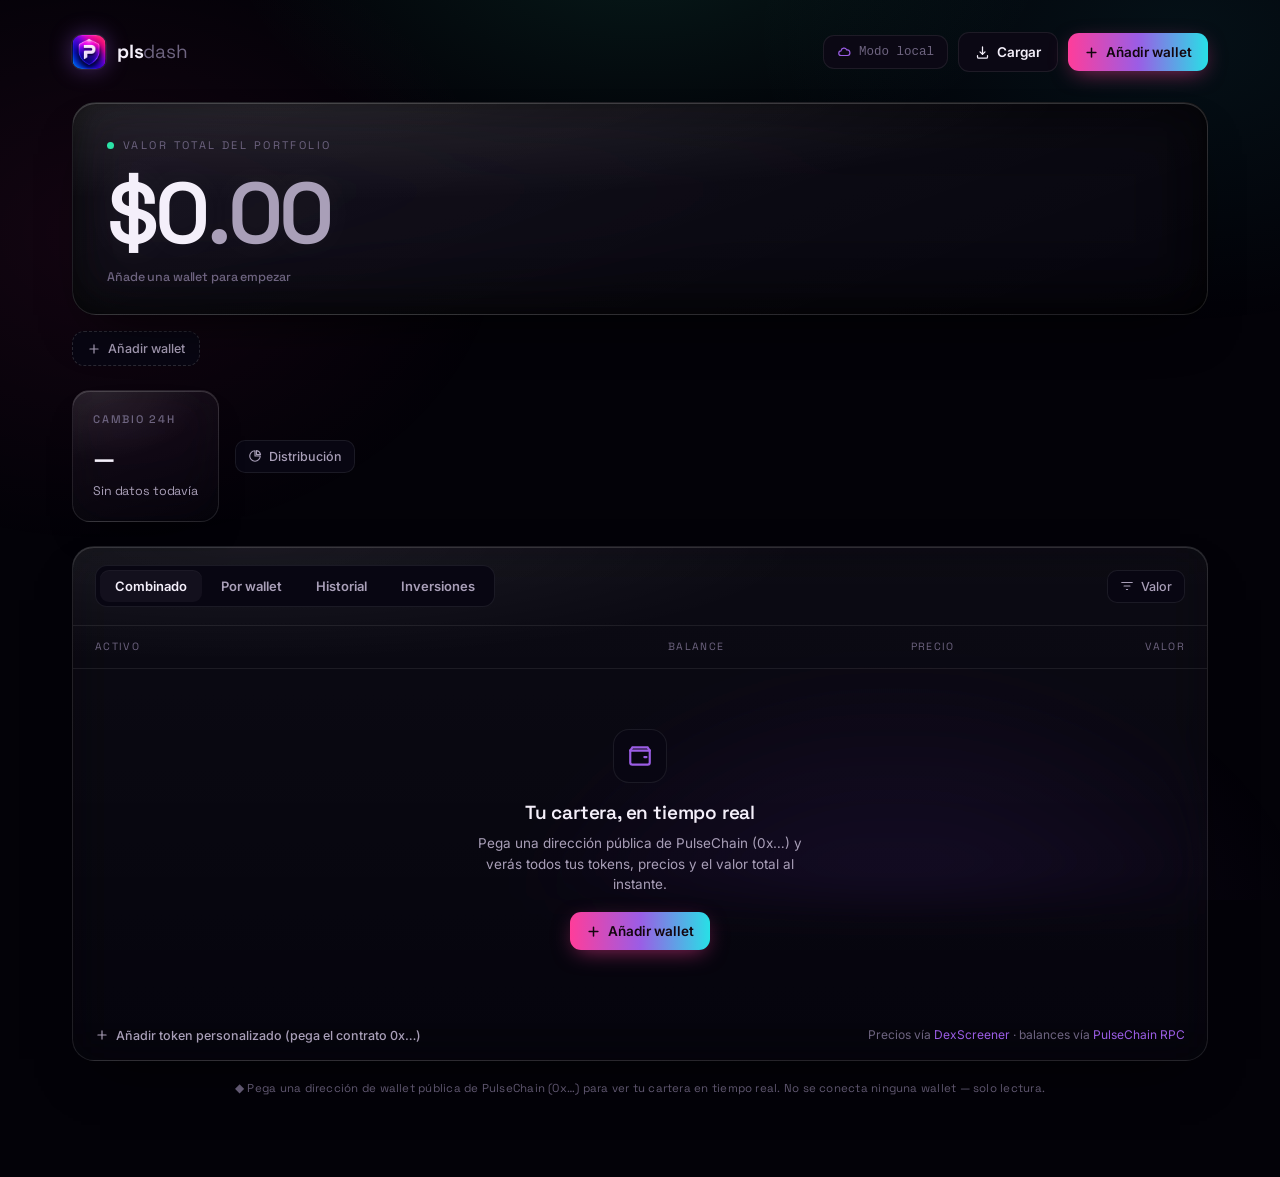
==== public/index.html @ 3064cb0d "Publicar solo public/ Lo que es web —la portada, el panel, 404.html, _headers, _routes.json, iconos," ====
<!DOCTYPE html>
<html lang="es">
<head>
<meta charset="UTF-8">
<meta name="viewport" content="width=device-width, initial-scale=1.0, viewport-fit=cover">
<meta name="apple-mobile-web-app-capable" content="yes">
<!-- `black-translucent` declara EXPLÍCITAMENTE que la barra de estado se pinta
     encima de la página. Sin este meta, con `apple-mobile-web-app-capable=yes`
     y `viewport-fit=cover`, lo que iOS reporta en `env(safe-area-inset-top)`
     depende de la versión: en unas da el recorte y en otras da 0, y con 0 el
     reloj y la batería se comen la marca. Declarándolo, el inset es siempre
     real y `.wrap` puede reservarlo. -->
<meta name="apple-mobile-web-app-status-bar-style" content="black-translucent">
<meta name="theme-color" content="#0C0710">
<meta name="description" content="PLSDASH — Portfolio tracker en tiempo real para PulseChain. Pega tus wallets y mira todos tus tokens, precios y valor total.">
<title>PLSDASH — PulseChain Portfolio</title>
<link rel="preconnect" href="https://fonts.googleapis.com">
<link rel="preconnect" href="https://fonts.gstatic.com" crossorigin>
<link href="https://fonts.googleapis.com/css2?family=Space+Grotesk:wght@400;500;600;700&family=Inter:wght@400;450;500;600&display=swap" rel="stylesheet">
<style>
  *{margin:0;padding:0;box-sizing:border-box}
  :root{
    --bg:#030208;
    --bg-2:#080612;
    --surface:#0B0814;
    --surface-2:#13101D;
    --line:rgba(255,255,255,.08);
    --line-2:rgba(255,255,255,.14);
    --text:#F4EFFA;
    --dim:#A99FB8;
    --faint:#6E6480;
    --pink:#FF3D9A;
    --violet:#9B5DE5;
    --cyan:#28E0E6;
    --mint:#2BE3A7;
    --red:#FF5C7A;
    --pulse:linear-gradient(90deg,#FF3D9A 0%,#9B5DE5 50%,#28E0E6 100%);
    --display:'Space Grotesk',sans-serif;
    --body:'Inter',sans-serif;
    /* Números financieros en Space Grotesk limpio. Lo técnico (direcciones
       0x… y el código de portfolio) mantiene una monospace real. */
    --mono:'Space Grotesk',sans-serif;
    --tech:'Courier New',monospace;
    --sat:env(safe-area-inset-top,0px);
    --sab:env(safe-area-inset-bottom,0px);
    --sal:env(safe-area-inset-left,0px);
    --sar:env(safe-area-inset-right,0px);
  }
  html{-webkit-text-size-adjust:100%}
  body{
    font-family:var(--body);
    background:var(--bg);
    color:var(--text);
    min-height:100vh;
    line-height:1.5;
    -webkit-font-smoothing:antialiased;
    overflow-x:hidden;
  }
  /* ambient glow */
  body::before{
    content:'';position:fixed;inset:0;z-index:0;pointer-events:none;
    background:
      radial-gradient(680px 380px at 50% -6%,rgba(43,227,167,.11),transparent 60%),
      radial-gradient(760px 520px at 92% 4%,rgba(40,224,230,.07),transparent 56%),
      radial-gradient(680px 520px at 8% 26%,rgba(255,61,154,.07),transparent 60%),
      radial-gradient(720px 560px at 70% 108%,rgba(155,93,229,.10),transparent 60%);
  }
  /* El relleno superior era EXACTAMENTE el recorte, sin un píxel de aire: la
     marca quedaba pegada al borde inferior de la barra de estado. Ahora el
     recorte se suma a un margen propio, así que en el navegador (recorte 0)
     se comporta igual que antes y en la app instalada respira. */
  .wrap{position:relative;z-index:1;max-width:1180px;margin:0 auto;padding:calc(10px + var(--sat)) calc(22px + var(--sar)) calc(80px + var(--sab)) calc(22px + var(--sal))}

  /* ⚠ SUELO PARA LA BARRA DE ESTADO, Y NO SE FÍA DE `env()`.
     Lo de arriba reserva `--sat`, y basta MIENTRAS `env(safe-area-inset-top)`
     devuelva algo. En la app instalada no siempre lo hace: depende de la versión
     de iOS, y el arreglo anterior —declarar `black-translucent`— no era un
     arreglo sino una apuesta a que la devolviera. Cuando devuelve 0, el relleno
     se queda en 10px y la marca sale a 37px del filo: justo debajo del reloj y
     la batería. Medido a 390.

     Con `max()` da igual lo que devuelva: instalada, el relleno nunca baja de
     44px, que es la barra de estado clásica; donde el inset sea mayor —isla
     dinámica, 59— manda el inset. En Safari no aplica, porque ahí la barra del
     navegador ya ocupa ese sitio y `display-mode` no es `standalone`. */
  @media (display-mode: standalone){
    .wrap{padding-top:calc(10px + max(var(--sat), 44px))}
  }

  /* ---------- NAV ---------- */
  nav{display:flex;align-items:center;justify-content:space-between;padding:22px 0 30px;gap:16px}
  .brand{display:flex;align-items:center;gap:11px;font-family:var(--display);font-weight:600;font-size:19px;letter-spacing:-.01em;cursor:pointer;user-select:none}
  /* El icono trae su propio fondo y su gradiente, así que la marca ya no
     pinta ninguno: solo la sostiene y conserva el halo violeta de antes. */
  .brand .mark{width:34px;height:34px;border-radius:10px;overflow:hidden;flex-shrink:0;
    box-shadow:0 0 22px rgba(155,93,229,.42),0 0 0 1px rgba(255,255,255,.07)}
  .brand .mark img{width:100%;height:100%;display:block}
  .brand b{font-weight:700}
  .brand span{color:var(--faint);font-weight:400}
  .nav-actions{display:flex;align-items:center;gap:10px}
  .code-badge{display:flex;align-items:center;gap:8px;background:var(--surface);border:1px solid var(--line);border-radius:11px;padding:9px 13px;color:var(--dim);font-family:var(--tech);font-size:12.5px;cursor:pointer;transition:.16s}
  .code-badge:hover{border-color:var(--line-2);color:var(--text)}
  .code-badge svg{width:14px;height:14px;flex-shrink:0;color:var(--violet)}
  .code-badge.local{color:var(--faint)}
  .btn{font-family:var(--body);font-weight:600;font-size:13.5px;border:none;border-radius:11px;padding:11px 16px;cursor:pointer;display:inline-flex;align-items:center;gap:7px;transition:.18s ease;white-space:nowrap}
  .btn svg{width:15px;height:15px}
  .btn-primary{background:var(--pulse);color:#13060F;box-shadow:0 6px 22px -6px rgba(255,61,154,.6)}
  .btn-primary:hover{transform:translateY(-1px);box-shadow:0 10px 26px -6px rgba(255,61,154,.7)}
  .btn-primary:active{transform:translateY(0)}
  .btn-ghost{background:var(--surface);color:var(--text);border:1px solid var(--line)}
  .btn-ghost:hover{border-color:var(--line-2);background:var(--surface-2)}
  .btn:focus-visible,.tool:focus-visible,.tab:focus-visible,.code-badge:focus-visible{outline:2px solid var(--cyan);outline-offset:2px}

  /* ---------- HERO ---------- */
  .hero{position:relative;border:1px solid rgba(255,255,255,.10);border-radius:24px;padding:34px 34px 0;overflow:hidden;margin-bottom:16px;
    background:radial-gradient(120% 80% at 18% 0%,rgba(255,255,255,.085),transparent 58%),linear-gradient(160deg,rgba(255,255,255,.05),rgba(255,255,255,.012));
    backdrop-filter:blur(24px) saturate(150%);-webkit-backdrop-filter:blur(24px) saturate(150%);
    box-shadow:inset 0 1px 0 rgba(255,255,255,.18),inset 0 -16px 36px rgba(0,0,0,.42),0 26px 54px -26px rgba(0,0,0,.85)}
  .eyebrow{font-family:var(--mono);font-size:11px;letter-spacing:.22em;text-transform:uppercase;color:var(--faint);display:flex;align-items:center;gap:9px}
  .eyebrow .live{width:7px;height:7px;border-radius:50%;background:var(--mint);box-shadow:0 0 0 0 rgba(43,227,167,.6);animation:beat 2.4s infinite}
  .eyebrow .live.stale{background:var(--faint);animation:none}
  @keyframes beat{0%{box-shadow:0 0 0 0 rgba(43,227,167,.55)}70%{box-shadow:0 0 0 7px rgba(43,227,167,0)}100%{box-shadow:0 0 0 0 rgba(43,227,167,0)}}
  .total{font-family:var(--display);font-weight:600;color:var(--text);letter-spacing:-.03em;line-height:1;margin:16px 0 12px;font-size:clamp(48px,9vw,86px);font-variant-numeric:tabular-nums;text-shadow:0 0 40px rgba(255,255,255,.07)}
  .total .cents{color:var(--dim)}
  .hero-meta{display:flex;flex-wrap:wrap;align-items:center;gap:8px 16px;font-size:13.5px;color:var(--dim);padding-bottom:28px;min-height:20px}
  .chip{display:inline-flex;align-items:center;gap:6px;font-family:var(--mono);font-size:12.5px;font-weight:500;font-variant-numeric:tabular-nums;letter-spacing:-.01em}
  .up{color:var(--mint)}.down{color:var(--red)}
  .chip.pill{background:rgba(43,227,167,.1);color:var(--mint);padding:5px 10px;border-radius:8px;border:1px solid rgba(43,227,167,.22)}
  .chip.pill.down{background:rgba(255,92,122,.1);color:var(--red);border-color:rgba(255,92,122,.22)}
  .dot-sep{width:3px;height:3px;border-radius:50%;background:var(--faint)}

  /* ---------- WALLET BAR ---------- */
  .wallet-bar{display:flex;flex-wrap:wrap;gap:10px;margin-bottom:24px;align-items:center}
  .wchip{display:inline-flex;align-items:center;gap:9px;background:var(--surface);border:1px solid var(--line);border-radius:12px;padding:8px 10px 8px 12px;font-size:13px;color:var(--text);transition:.16s}
  .wchip:hover{border-color:var(--line-2)}
  .wchip .wch-d{width:24px;height:24px;border-radius:7px;display:grid;place-items:center;font-family:var(--mono);font-size:10px;color:#0C0710;font-weight:700;flex-shrink:0}
  .wchip .wch-i b{font-weight:600;font-size:12.5px}
  .wchip .wch-i span{font-family:var(--tech);font-size:10.5px;color:var(--faint);display:block;line-height:1.2}
  .wchip .x{width:24px;height:24px;border-radius:7px;display:grid;place-items:center;background:none;border:none;cursor:pointer;color:var(--faint);transition:.15s}
  .wchip .x:hover{background:var(--bg-2);color:var(--red)}
  .wchip .x svg{width:13px;height:13px}
  .wchip .lbl-btn{background:none;border:none;cursor:pointer;color:var(--faint);padding:0;display:grid;place-items:center}
  .wchip .lbl-btn:hover{color:var(--violet)}
  .wchip .lbl-btn svg{width:12px;height:12px}

  /* El interruptor de «cuenta en los totales». Es un `role="switch"` de verdad
     y no una casilla disfrazada: se lee con teclado y con lector de pantalla, y
     el estado va en `aria-checked`, no solo en el color. */
  .wchip .w-sw{width:30px;height:18px;border-radius:9px;background:var(--violet);
    border:1px solid transparent;padding:0;position:relative;flex-shrink:0;transition:.16s}
  .wchip .w-sw .w-sw-p{position:absolute;top:2px;left:14px;width:12px;height:12px;
    border-radius:50%;background:#fff;transition:left .16s}
  .wchip .w-sw[aria-checked="false"]{background:var(--bg-2);border-color:var(--line-2)}
  .wchip .w-sw[aria-checked="false"] .w-sw-p{left:2px;background:var(--faint)}
  .wchip .w-sw:hover{filter:brightness(1.15)}
  /* Área de toque de 44px sin que el interruptor mida 44px: la chapita se haría
     el doble de alta y la barra de wallets ocuparía dos filas. */
  .wchip .w-sw::after{content:'';position:absolute;left:50%;top:50%;
    width:44px;height:44px;transform:translate(-50%,-50%)}
  /* Apagada: se ve, se distingue y se puede volver a encender. Atenuada, no
     escondida — una wallet invisible es una wallet que se olvida encendida. */
  .wchip.apagada{opacity:.55}
  .wchip.apagada:hover{opacity:.8}
  .wchip.apagada .wch-i span{color:var(--faint)}
  .add-wallet-chip{display:inline-flex;align-items:center;gap:7px;background:var(--bg-2);border:1px dashed var(--line-2);border-radius:12px;padding:9px 14px;font-family:var(--body);font-weight:500;font-size:12.5px;color:var(--dim);cursor:pointer;transition:.16s}
  .add-wallet-chip:hover{color:var(--text);border-color:var(--violet)}
  .add-wallet-chip svg{width:14px;height:14px}

  /* ---------- STAT STRIP ---------- */
  /* Al quedarse en una sola tarjeta, estirarla a todo el ancho dejaba un
     cajón enorme con un número pequeño en una esquina. Se ajusta al contenido
     y el botón se pone a su lado. En móvil vuelve a una columna y sí ocupa el
     ancho, que allí es lo natural. */
  .stats{display:grid;grid-template-columns:auto auto;justify-content:start;
    gap:16px;margin-bottom:24px;align-items:center}
  /* El botón se queda pequeño también cuando la rejilla pasa a una columna:
     sin esto se estiraría a lo ancho y dejaría de parecer un botón. */
  .dist-btn{justify-self:start;padding:11px 15px;font-size:13px}
  .dist-btn svg{width:16px;height:16px}
  .stat{position:relative;border:1px solid rgba(255,255,255,.10);border-radius:18px;padding:20px;
    background:radial-gradient(120% 90% at 18% 0%,rgba(255,255,255,.08),transparent 60%),linear-gradient(160deg,rgba(255,255,255,.05),rgba(255,255,255,.012));
    backdrop-filter:blur(22px) saturate(150%);-webkit-backdrop-filter:blur(22px) saturate(150%);
    box-shadow:inset 0 1px 0 rgba(255,255,255,.16),0 20px 44px -26px rgba(0,0,0,.8)}
  .stat h4{font-family:var(--mono);font-size:11px;letter-spacing:.16em;text-transform:uppercase;color:var(--faint);font-weight:500;margin-bottom:12px}
  .stat .v{font-family:var(--display);font-size:25px;font-weight:600;letter-spacing:-.02em;font-variant-numeric:tabular-nums}
  .stat .sub{font-size:12.5px;color:var(--dim);margin-top:5px;font-family:var(--mono);font-variant-numeric:tabular-nums;letter-spacing:-.01em}
  .tk{width:26px;height:26px;border-radius:50%;display:grid;place-items:center;font-family:var(--display);font-weight:700;font-size:11px;color:#0C0710;flex-shrink:0;overflow:hidden;position:relative}
  .tk img{position:absolute;inset:0;width:100%;height:100%;object-fit:cover;border-radius:50%}

  /* ---------- HOLDINGS ---------- */
  .panel{position:relative;border:1px solid rgba(255,255,255,.10);border-radius:22px;overflow:hidden;
    background:radial-gradient(90% 40% at 15% 0%,rgba(255,255,255,.06),transparent 55%),linear-gradient(180deg,rgba(255,255,255,.04),rgba(255,255,255,.012));
    backdrop-filter:blur(22px) saturate(150%);-webkit-backdrop-filter:blur(22px) saturate(150%);
    box-shadow:inset 0 1px 0 rgba(255,255,255,.14),0 26px 54px -28px rgba(0,0,0,.85)}
  .panel-head{display:flex;align-items:center;justify-content:space-between;padding:18px 22px;border-bottom:1px solid var(--line);gap:12px;flex-wrap:wrap}
  /* Con tres pestañas cabían de sobra; con la cuarta ya no caben a 390.
     Primero se probó a dejarlas ENVOLVER, y quedaba peor que el problema: tres
     arriba y «Inversiones» sola debajo, descolgada, se lee como una fila rota.
     En rejilla de dos columnas se lee como una decisión —y con una quinta
     pestaña saldría 3+2, que tampoco desentona—. Cada pestaña ocupa su celda
     entera, así que no quedan bordes irregulares. */
  .tabs{display:flex;gap:4px;background:var(--bg-2);padding:4px;
    border-radius:12px;border:1px solid var(--line);min-width:0;max-width:100%}
  @media (max-width:560px){
    .tabs{display:grid;grid-template-columns:1fr 1fr;width:100%}
    .tab{text-align:center}
  }
  .tab{font-family:var(--body);font-weight:600;font-size:13px;color:var(--dim);background:none;border:none;padding:8px 15px;border-radius:9px;cursor:pointer;transition:.16s;white-space:nowrap}
  .tab.on{background:var(--surface-2);color:var(--text);box-shadow:0 1px 0 rgba(255,255,255,.04) inset}
  .head-tools{display:flex;align-items:center;gap:8px}
  .tool{display:inline-flex;align-items:center;gap:7px;font-family:var(--body);font-weight:500;font-size:12.5px;color:var(--dim);background:var(--bg-2);border:1px solid var(--line);padding:8px 12px;border-radius:10px;cursor:pointer;transition:.16s;white-space:nowrap;flex-shrink:0}
  .tool:hover{color:var(--text);border-color:var(--line-2)}
  .tool svg{width:14px;height:14px}
  .tool.active{color:var(--text);border-color:var(--violet)}

  .thead{display:grid;grid-template-columns:2.4fr 1.3fr 1.3fr 1.3fr;gap:14px;padding:13px 22px;font-family:var(--mono);font-size:10.5px;letter-spacing:.13em;text-transform:uppercase;color:var(--faint);border-bottom:1px solid var(--line)}
  .thead .r{text-align:right}
  .row{display:grid;grid-template-columns:2.4fr 1.3fr 1.3fr 1.3fr;gap:14px;padding:15px 22px;align-items:center;border-bottom:1px solid var(--line);transition:.15s}
  .row:last-child{border-bottom:none}
  .row:hover{background:rgba(255,255,255,.045)}
  .asset{display:flex;align-items:center;gap:13px;min-width:0}
  .logo{width:40px;height:40px;border-radius:50%;display:grid;place-items:center;font-family:var(--display);font-weight:700;font-size:14px;color:#0C0710;flex-shrink:0;position:relative;box-shadow:0 0 0 1px rgba(255,255,255,.06);overflow:hidden}
  .logo img{position:absolute;inset:0;width:100%;height:100%;border-radius:50%;object-fit:cover;z-index:2;background:#17101F}
  .logo .ini{position:relative;z-index:1}
  .asset .nm{min-width:0}
  .asset .nm b{font-weight:600;font-size:14.5px;display:block;letter-spacing:-.01em;white-space:nowrap;overflow:hidden;text-overflow:ellipsis}
  .asset .nm span{font-family:var(--mono);font-size:11.5px;color:var(--faint)}
  .custom-tag{font-family:var(--mono);font-size:9px;letter-spacing:.08em;text-transform:uppercase;color:var(--violet);border:1px solid rgba(155,93,229,.4);padding:2px 5px;border-radius:5px;margin-left:7px;vertical-align:middle}
  .num{font-family:var(--mono);font-size:13.5px;text-align:right;font-variant-numeric:tabular-nums;letter-spacing:-.01em}
  .num .q{color:var(--dim);font-size:11px;display:block;margin-top:2px}
  .val{font-family:var(--mono);font-size:14px;font-weight:600;text-align:right;font-variant-numeric:tabular-nums;letter-spacing:-.01em}
  .val .d{font-size:11px;font-weight:500;margin-top:2px;display:block}
  /* Nota del filtro de polvo, bajo la lista. Discreta a propósito: informa
     de lo que no se está viendo sin competir con las filas. */
  /* ---------- POLVO ----------
     Escondido por omisión. El botón vive al final de la lista, no en la barra
     de herramientas: desplegar el polvo es algo que se hace después de mirar
     la cartera, no antes. */
  .dust-foot{border-top:1px solid var(--line)}
  .dust-btn{display:flex;align-items:center;justify-content:center;gap:10px;width:100%;
    padding:14px 22px;background:none;border:0;cursor:pointer;
    font-family:var(--mono);font-size:11.5px;letter-spacing:.13em;
    color:var(--faint);transition:color .16s,background .16s}
  .dust-btn:hover{color:var(--text);background:var(--bg-2)}
  .dust-btn .db-lbl{color:var(--violet);font-weight:600}
  .dust-btn:hover .db-lbl{color:var(--text)}
  .dust-btn .db-sub{letter-spacing:.02em;text-transform:none}
  .dust-sep{padding:11px 22px 4px;font-family:var(--mono);font-size:10.5px;
    letter-spacing:.13em;text-transform:uppercase;color:var(--faint)}
  /* Las filas del polvo van un punto más apagadas que las de verdad: están
     ahí porque las has pedido, no porque importen. */
  .dust-lista .row{opacity:.72}
  .dust-lista .row:hover{opacity:1}

  /* wallet group header (by-wallet view) */
  .wgroup{padding:16px 22px 6px;border-bottom:1px solid var(--line);display:flex;align-items:center;justify-content:space-between;background:var(--bg-2)}
  .wgroup .wl{display:flex;align-items:center;gap:11px}
  .wgroup .wd{width:32px;height:32px;border-radius:9px;background:var(--surface-2);border:1px solid var(--line);display:grid;place-items:center;font-family:var(--mono);font-size:11px;color:var(--violet)}
  .wgroup .wn b{font-size:13.5px;display:block}
  .wgroup .wn span{font-family:var(--tech);font-size:11px;color:var(--faint)}
  .wgroup .wv{font-family:var(--mono);font-size:14px;font-weight:600;text-align:right;font-variant-numeric:tabular-nums;letter-spacing:-.01em}
  .wgroup .wv span{display:block;font-size:11px;font-weight:400;color:var(--faint)}

  .foot{padding:16px 22px;display:flex;align-items:center;justify-content:space-between;font-size:12px;color:var(--faint);flex-wrap:wrap;gap:8px}
  .foot a{color:var(--violet);text-decoration:none}
  .foot a:hover{text-decoration:underline}
  .add-tok{display:inline-flex;align-items:center;gap:7px;font-family:var(--body);font-weight:500;font-size:12.5px;color:var(--dim);cursor:pointer;background:none;border:none}
  .add-tok:hover{color:var(--text)}
  .add-tok svg{width:14px;height:14px}

  /* state blocks */
  .state-block{padding:60px 22px;text-align:center;color:var(--dim)}
  .state-block .ico{width:54px;height:54px;border-radius:16px;background:var(--bg-2);border:1px solid var(--line);display:grid;place-items:center;margin:0 auto 16px;color:var(--violet)}
  .state-block .ico svg{width:26px;height:26px}
  .state-block h3{font-family:var(--display);font-size:19px;font-weight:600;color:var(--text);margin-bottom:6px;letter-spacing:-.01em}
  .state-block p{font-size:13.5px;max-width:340px;margin:0 auto 18px}
  .state-block.error .ico{color:var(--red)}
  .spinner{width:34px;height:34px;border-radius:50%;border:3px solid var(--line-2);border-top-color:var(--violet);margin:0 auto 16px;animation:spin .8s linear infinite}
  @keyframes spin{to{transform:rotate(360deg)}}
  /* skeleton rows */
  .sk-row{display:grid;grid-template-columns:2.4fr 1.3fr 1.3fr 1.3fr;gap:14px;padding:15px 22px;align-items:center;border-bottom:1px solid var(--line)}
  .sk{background:linear-gradient(90deg,var(--surface-2) 25%,var(--bg-2) 37%,var(--surface-2) 63%);background-size:400% 100%;animation:shimmer 1.4s infinite;border-radius:6px;height:14px}
  .sk.circle{width:40px;height:40px;border-radius:50%}
  .sk-asset{display:flex;align-items:center;gap:13px}
  @keyframes shimmer{0%{background-position:100% 0}100%{background-position:-100% 0}}

  .note{margin-top:18px;font-size:11.5px;color:var(--faint);text-align:center;font-family:var(--mono);letter-spacing:.02em;line-height:1.6}

  /* Sin regla `display` positiva aquí: la llevaba y pisaba al `display:grid`
     de .thead (misma especificidad, declarada después), y la cabecera de
     columnas salía apilada en escritorio. Ocultar basta, que para eso está. */
  body[data-view="wallet"] .hide-on-wallet{display:none}
  /* En la vista Historial ocultamos la cabecera de tabla, las herramientas
     de tokens y el pie de "añadir token": no aplican al calendario. */
  body[data-view="history"] .thead,
  body[data-view="history"] .head-tools,
  body[data-view="history"] .foot,
  body[data-view="invest"] .thead,
  body[data-view="invest"] .head-tools,
  body[data-view="invest"] .foot{display:none}

  /* ---------- HISTORIAL / CALENDARIO ---------- */
  .hist-bar{display:flex;align-items:center;justify-content:space-between;gap:12px;padding:16px 22px;border-bottom:1px solid var(--line);flex-wrap:wrap}
  .month-nav{display:flex;align-items:center;gap:10px}
  .mn-btn{width:34px;height:34px;border-radius:9px;background:var(--bg-2);border:1px solid var(--line);color:var(--text);font-size:18px;cursor:pointer;display:grid;place-items:center;transition:.15s;line-height:1}
  .mn-btn:hover{border-color:var(--line-2);background:var(--surface-2)}
  .mn-lbl{font-family:var(--display);font-weight:600;font-size:15px;min-width:140px;text-align:center;text-transform:capitalize}
  .hist-filters{display:flex;gap:8px;flex-wrap:wrap}
  .hist-wallet{width:auto;min-width:160px;padding:9px 12px;font-family:var(--body);font-size:13px;cursor:pointer;letter-spacing:0}
  .hist-min{width:auto;min-width:120px;padding:9px 12px;font-family:var(--body);font-size:13px;cursor:pointer;letter-spacing:0;color:var(--text)}
  .cal-grid{display:grid;grid-template-columns:repeat(7,1fr);gap:6px;padding:18px 22px}
  .cal-wd{text-align:center;font-family:var(--mono);font-size:10px;letter-spacing:.1em;color:var(--faint);padding-bottom:2px}
  .cal-pad{min-height:98px}
  .cal-cell{position:relative;min-height:98px;border-radius:10px;border:1px solid var(--line);background:var(--surface-2);overflow:hidden;display:flex;flex-direction:column;gap:4px;padding:6px 7px;text-align:left;font-family:inherit}
  .cal-cell.active{cursor:pointer;border-color:var(--line-2)}
  .cal-cell.active:hover{border-color:var(--violet)}
  .cal-cell.sel{border-color:var(--cyan);box-shadow:0 0 0 1px var(--cyan)}
  .cal-fill{position:absolute;inset:0;background:var(--pulse);z-index:0}
  .cal-d{position:relative;z-index:1;font-family:var(--mono);font-size:11px;font-weight:600;color:var(--text);font-variant-numeric:tabular-nums;opacity:.92}
  .cal-toks{position:relative;z-index:1;display:flex;flex-direction:column;gap:3px;flex:1;min-height:0}
  .cal-tok{display:flex;align-items:center;gap:5px;background:rgba(10,6,14,.46);border-radius:6px;padding:2px 5px}
  .ctk-logo{width:15px;height:15px;border-radius:50%;flex-shrink:0;display:grid;place-items:center;font-family:var(--display);font-weight:700;font-size:8px;color:#0C0710;overflow:hidden;position:relative}
  .ctk-logo img{position:absolute;inset:0;width:100%;height:100%;object-fit:cover}
  .ctk-amt{font-family:var(--mono);font-size:10px;font-weight:600;color:var(--text);letter-spacing:-.02em;white-space:nowrap;overflow:hidden;text-overflow:ellipsis}
  .ctk-usd{margin-left:auto;font-family:var(--mono);font-size:9.5px;font-weight:600;color:var(--mint);letter-spacing:-.02em;white-space:nowrap}
  .cal-more{position:relative;z-index:1;font-family:var(--mono);font-size:9px;color:var(--dim);padding-left:2px}
  .cal-tot{position:relative;z-index:1;font-family:var(--mono);font-size:10.5px;font-weight:700;color:var(--text);letter-spacing:-.02em;text-shadow:0 1px 2px rgba(0,0,0,.55)}
  /* resumen del mes */
  .hist-summary{padding:6px 22px 18px;border-top:1px solid var(--line)}
  .hs-head{display:flex;align-items:baseline;justify-content:space-between;gap:10px;padding:14px 0 10px;flex-wrap:wrap}
  .hs-head b{font-family:var(--display);font-size:15px;font-weight:600}
  .hs-head span{font-family:var(--mono);font-size:12px;color:var(--dim);font-variant-numeric:tabular-nums}
  .hs-row{display:flex;align-items:center;gap:12px;padding:9px 0;border-bottom:1px solid var(--line)}
  .hs-row:last-child{border-bottom:none}
  .hs-i{flex:1;min-width:0}
  .hs-i b{display:block;font-size:13px;font-weight:600;font-family:var(--mono);letter-spacing:-.01em;font-variant-numeric:tabular-nums}
  .hs-i span{display:block;font-family:var(--body);font-size:11px;color:var(--faint);white-space:nowrap;overflow:hidden;text-overflow:ellipsis}
  .hs-v{font-family:var(--mono);font-size:13px;font-weight:600;color:var(--mint);letter-spacing:-.01em;font-variant-numeric:tabular-nums}
  .hist-detail{padding:6px 22px 18px;border-top:1px solid var(--line)}
  .hd-head{display:flex;align-items:baseline;justify-content:space-between;gap:10px;padding:14px 0 10px;flex-wrap:wrap}
  .hd-head b{font-family:var(--display);font-size:15px;font-weight:600;text-transform:capitalize}
  .hd-head span{font-family:var(--mono);font-size:12px;color:var(--dim);font-variant-numeric:tabular-nums}
  .htx{display:flex;align-items:center;gap:12px;padding:10px 0;border-bottom:1px solid var(--line)}
  .htx:last-child{border-bottom:none}
  .htx .logo{box-shadow:0 0 0 1px rgba(255,255,255,.06)}
  .htx-i{flex:1;min-width:0}
  .htx-i b{display:block;font-size:13.5px;font-weight:600;font-family:var(--mono);letter-spacing:-.01em;font-variant-numeric:tabular-nums}
  .htx-i span{font-family:var(--body);font-size:11.5px;color:var(--faint);white-space:nowrap;overflow:hidden;text-overflow:ellipsis;display:block}
  .htx-v{font-family:var(--mono);font-size:13.5px;font-weight:600;color:var(--mint);letter-spacing:-.01em;font-variant-numeric:tabular-nums}
  .hist-note{padding:14px 22px;text-align:center;font-size:11px;color:var(--faint);font-family:var(--mono);border-top:1px solid var(--line)}

  /* ---------- INVERSIONES ----------
     La jerarquía la manda la distinción entre invertir y mover: lo que ENTRA
     de fuera va en el degradado de la marca y con cifra grande; lo que solo se
     mueve va en gris y en una línea. Si las dos cosas se pintaran igual, la
     pestaña no diría nada que no dijera ya Historial. */
  .iv-sembrando{display:flex;align-items:center;gap:10px;padding:12px 22px;
    border-bottom:1px solid var(--line);font-size:12px;color:var(--dim)}
  .iv-fallo{padding:12px 22px;border-bottom:1px solid var(--line);
    background:rgba(255,92,122,.07);font-size:12.5px;color:var(--dim);line-height:1.5}
  .iv-fallo b{color:var(--red);font-weight:600}
  .iv-fallo ul{list-style:none;margin:7px 0 0;padding:0;display:grid;gap:4px}
  .iv-fallo code{font-family:var(--mono);font-size:11.5px;color:var(--text)}
  .iv-parte-w{margin-top:10px}
  .iv-parte-w code{font-family:var(--mono);font-size:11.5px;color:var(--dim)}
  .iv-parte-w ul{list-style:none;margin:5px 0 0;padding:0;display:grid;gap:3px}
  .iv-parte-w li{display:flex;justify-content:space-between;gap:12px;
    font-family:var(--mono);font-size:11.5px;color:var(--faint)}
  .iv-sembrando .spinner{width:15px;height:15px;flex-shrink:0}
  .iv-tit{font-family:var(--display);font-size:12px;font-weight:600;letter-spacing:.1em;
    text-transform:uppercase;color:var(--faint);margin:0 0 10px}
  .iv-nota{font-size:11.5px;line-height:1.5;color:var(--faint);margin:10px 0 0}

  .iv-semanas{padding:18px 22px;border-bottom:1px solid var(--line)}
  .iv-semanas ul{list-style:none;margin:0;padding:0;display:grid;
    grid-template-columns:repeat(auto-fill,minmax(150px,1fr));gap:8px}
  .iv-semanas li{display:flex;align-items:baseline;justify-content:space-between;gap:10px;
    padding:9px 12px;border-radius:10px;background:var(--surface-2);border:1px solid var(--line)}
  .iv-sem-f{font-size:11.5px;color:var(--faint)}
  .iv-sem-u{font-family:var(--mono);font-size:15px;font-weight:600;color:var(--mint);
    font-variant-numeric:tabular-nums}

  .iv-dias{padding:18px 22px;display:grid;gap:12px}
  .iv-dia{padding:14px 16px;border-radius:14px;background:var(--surface);
    border:1px solid var(--line)}
  .iv-fecha{margin:0 0 10px;font-family:var(--display);font-size:12px;font-weight:600;
    letter-spacing:.08em;text-transform:uppercase;color:var(--faint)}

  /* El nodo de entrada: lo único de esta vista que lleva el degradado de la
     marca, porque es lo único que es dinero nuevo. */
  .iv-nodo{display:flex;flex-wrap:wrap;gap:10px}
  .iv-ent{display:flex;align-items:center;gap:9px;padding:9px 13px;border-radius:12px;
    background:rgba(155,93,229,.10);border:1px solid rgba(155,93,229,.34)}
  .iv-ent b{font-family:var(--mono);font-size:14.5px;font-weight:600;color:var(--text);
    font-variant-numeric:tabular-nums}
  .iv-ent-usd{font-family:var(--mono);font-size:14.5px;font-weight:700;color:var(--mint);
    font-variant-numeric:tabular-nums}
  .iv-ent-nota{font-size:11px;color:var(--faint)}
  .iv-quieto{margin:9px 0 0;font-size:12px;color:var(--faint)}

  .iv-flechas{list-style:none;margin:11px 0 0;padding:0 0 0 13px;display:grid;gap:7px;
    border-left:1px solid var(--line-2)}
  .iv-fl{display:flex;align-items:center;gap:9px;min-width:0}
  .iv-pct{font-family:var(--mono);font-size:13px;font-weight:700;color:var(--violet);
    min-width:44px;font-variant-numeric:tabular-nums}
  /* La flecha se dibuja con CSS y no con un carácter: un «→» de la fuente
     cambia de grosor y de altura con cada familia, y aquí hay tres. */
  .iv-flecha{flex:none;width:22px;height:1px;background:var(--line-2);position:relative}
  .iv-flecha::after{content:'';position:absolute;right:0;top:-2.5px;
    border-left:5px solid var(--line-2);border-top:3px solid transparent;
    border-bottom:3px solid transparent}
  .iv-dest{font-family:var(--mono);font-size:13.5px;color:var(--text);
    font-variant-numeric:tabular-nums;white-space:nowrap;overflow:hidden;text-overflow:ellipsis}

  .iv-movs{list-style:none;margin:11px 0 0;padding:0;display:grid;gap:7px}
  .iv-mov{display:flex;align-items:center;gap:8px;flex-wrap:wrap;
    font-family:var(--mono);font-size:13px;color:var(--dim);font-variant-numeric:tabular-nums}

  .iv-logo{border-radius:50%;display:inline-grid;place-items:center;flex:none;
    font-family:var(--body);font-weight:700;color:#fff;overflow:hidden;position:relative;
    box-shadow:0 0 0 1px rgba(255,255,255,.06)}
  .iv-logo img{position:absolute;inset:0;width:100%;height:100%;object-fit:cover}

  .iv-desc{margin:0;padding:14px 22px 20px;border-top:1px solid var(--line)}
  .iv-desc>summary{cursor:pointer;font-size:12.5px;color:var(--dim);padding:6px 0;
    min-height:34px;display:flex;align-items:center}
  .iv-desc>summary:hover{color:var(--text)}
  .iv-desc-lista{list-style:none;margin:10px 0 0;padding:0;display:grid;gap:8px}
  .iv-desc-lista li{display:flex;flex-wrap:wrap;align-items:center;gap:8px 12px;
    padding:9px 12px;border-radius:10px;background:var(--surface-2);border:1px solid var(--line)}
  .iv-desc-m{font-size:12px;color:var(--faint);flex:1 1 200px;min-width:0}
  .iv-desc-c{display:flex;flex-wrap:wrap;gap:6px}
  .iv-chip{display:inline-flex;align-items:center;gap:5px;padding:3px 8px;border-radius:8px;
    background:var(--bg-2);border:1px solid var(--line);font-family:var(--mono);
    font-size:11.5px;color:var(--dim)}
  .iv-chip.sale{color:var(--faint)}
  /* El grupo de envíos repetidos va delante y algo más marcado: es lo único de
     esta lista que dice qué es, y no solo qué no es. */
  .iv-desc-lista li.iv-grupo{background:var(--bg-2);border-color:var(--line-2)}
  .iv-grupo .iv-desc-m{color:var(--dim)}
  .iv-grupo-sub{display:block;margin-top:3px;font-size:11px;color:var(--faint);line-height:1.45}
  .iv-grupo-sub code{font-family:var(--mono);font-size:10.5px}

  @media (max-width:640px){
    .iv-semanas,.iv-dias,.iv-desc{padding-left:16px;padding-right:16px}
    .iv-semanas ul{grid-template-columns:repeat(auto-fill,minmax(126px,1fr))}
    .iv-ent{flex:1 1 100%}
  }

  /* ---------- TIMEFRAME + GRÁFICO ---------- */
  .chartbtn{margin-left:auto;width:30px;height:30px;border-radius:8px;display:grid;place-items:center;background:none;border:1px solid transparent;color:var(--faint);cursor:pointer;flex-shrink:0;transition:.15s}
  .chartbtn:hover{background:var(--bg-2);border-color:var(--line);color:var(--cyan)}
  .chartbtn:focus-visible{outline:2px solid var(--cyan);outline-offset:1px}
  .chartbtn svg{width:16px;height:16px}
  .modal.modal-wide{max-width:960px}

  /* ---------- DISTRIBUCIÓN (radial) ----------
     Es plano a propósito. Un quesito en perspectiva deforma la relación entre
     ángulo y área —las porciones de delante se ven mayores que las de detrás
     con el mismo valor—, y aquí lo único que se pide al dibujo es comparar
     proporciones. El volumen se sugiere con luz (bisel y sombra), que no toca
     la geometría, en vez de con una proyección que sí la toca. */
  .modal.dist-modal{max-width:880px;max-height:calc(100dvh - 40px);overflow-y:auto}
  .dist-cuerpo{display:grid;grid-template-columns:minmax(0,380px) minmax(0,1fr);gap:26px;align-items:center}
  .dist-graf{position:relative;width:100%;max-width:380px;margin:0 auto;aspect-ratio:1}
  .dist-graf svg{width:100%;height:100%;display:block;overflow:visible}
  .dist-sector{cursor:pointer;transition:transform .22s cubic-bezier(.2,.8,.2,1),filter .22s;
    transform-origin:50% 50%;filter:drop-shadow(0 6px 14px rgba(0,0,0,.55))}
  /* El anillo de foco por omisión es un RECTÁNGULO alrededor del cuadro que
     envuelve al sector, y sobre una porción de corona sale un marco blanco
     enorme que no tiene nada que ver con la forma. Se quita y se sustituye por
     un contorno que sí sigue la porción, solo para quien navega con teclado. */
  .dist-sector:focus{outline:none}
  .dist-sector:focus-visible{stroke:#F4EFFA;stroke-width:2.5}
  .dist-sector.sel{filter:drop-shadow(0 0 16px currentColor) brightness(1.16)}
  .dist-graf.hay-sel .dist-sector:not(.sel){opacity:.4}
  /* Entrada escalonada por tamaño: las porciones aparecen de mayor a menor, que
     es el mismo orden en el que se leen. El retardo lo pone el JS por índice. */
  @keyframes dist-in{from{opacity:0;transform:scale(.86)}to{opacity:1;transform:none}}
  .dist-graf.animar .dist-sector{animation:dist-in .42s cubic-bezier(.2,.8,.2,1) backwards}
  .dist-logo{pointer-events:none}
  /* El texto del centro tiene que caber DENTRO del agujero, que en el viewBox
     mide 84 de radio sobre 160: el cuadrado inscrito es un 37% del ancho. El
     relleno lo reserva y el tamaño de letra lo ajusta el JS según lo largo que
     sea el número — «$10,508.82» no cabe con el mismo cuerpo que «54.1%». */
  .dist-centro{position:absolute;inset:0;display:grid;place-items:center;text-align:center;pointer-events:none;padding:31.5%}
  .dist-centro .dz-sym{font-family:var(--display);font-size:17px;font-weight:600;letter-spacing:-.01em}
  .dist-centro .dz-pct{font-family:var(--display);font-weight:600;letter-spacing:-.03em;font-variant-numeric:tabular-nums;line-height:1.08;white-space:nowrap}
  .dist-centro .dz-val{font-family:var(--mono);font-size:12.5px;color:var(--dim);font-variant-numeric:tabular-nums}
  .dist-centro .dz-pista{font-family:var(--mono);font-size:10.5px;color:var(--faint);letter-spacing:.09em;text-transform:uppercase;line-height:1.35}
  /* Sin scroll propio: con dos zonas desplazables —la leyenda y el modal— se
     acaba arrastrando la que no es. Desborda el modal, que ya se desplaza. */
  .dist-leyenda{display:flex;flex-direction:column;gap:2px;margin:0;padding:0;list-style:none}
  .dl-fila{display:grid;grid-template-columns:auto minmax(0,1fr) auto;align-items:center;gap:12px;
    width:100%;text-align:left;background:none;border:0;border-radius:11px;padding:8px 11px;cursor:pointer;
    color:var(--text);font-family:var(--body);transition:background .15s}
  .dl-fila:hover{background:var(--surface-2)}
  .dl-fila.sel{background:var(--surface-2);box-shadow:inset 0 0 0 1px var(--line-2)}
  /* El color de la porción va como aro del propio logo, no como un cuadradito
     aparte: con las dos cosas había dos manchas de color por fila diciendo lo
     mismo. Así el aro ATA el logo a su trozo del anillo. */
  .dl-fila .tk{width:30px;height:30px;font-size:12px}
  .dl-sym{font-weight:600;font-size:14px}
  .dl-nom{font-size:12.5px;color:var(--faint);overflow:hidden;text-overflow:ellipsis;white-space:nowrap}
  .dl-num{text-align:right;font-family:var(--mono);font-variant-numeric:tabular-nums;letter-spacing:-.01em}
  .dl-num b{display:block;font-size:14px;font-weight:600}
  .dl-num span{font-size:12px;color:var(--dim)}
  @media(max-width:700px){
    .dist-cuerpo{grid-template-columns:1fr;gap:18px}
    .dist-graf{max-width:min(320px,76vw)}
  }
  @media(prefers-reduced-motion:reduce){
    .dist-graf.animar .dist-sector{animation:none}
    .dist-sector{transition:none}
  }
  .chart-wrap{margin-top:8px;border-radius:14px;overflow:hidden;background:var(--bg-2);border:1px solid var(--line)}
  .chart-wrap iframe{display:block;width:100%;height:min(68vh,560px);border:0}
  .chart-empty{padding:50px 20px;text-align:center;color:var(--faint);font-size:13px}
  .chart-foot{margin-top:14px;display:flex;justify-content:flex-end}
  .chart-foot a{color:var(--violet);text-decoration:none;font-size:12.5px;font-weight:600}
  .chart-foot a:hover{text-decoration:underline}

  /* toast */
  /* En reposo se oculta de verdad, no se empuja fuera de la ventana. El
     translateY(140%) de antes movía 140% de SU altura (36px) cuando había que
     salvar `bottom` + altura + área segura: asomaban 14px del borde superior
     por debajo de todo, en escritorio y en móvil.
     La transición de `visibility` va con retardo al ocultar, para que el
     deslizamiento de salida se vea entero antes de desaparecer. */
  .toast{position:fixed;left:50%;bottom:calc(24px + var(--sab));transform:translateX(-50%) translateY(140%);background:var(--surface-2);border:1px solid var(--line-2);color:var(--text);padding:12px 18px;border-radius:12px;font-size:13.5px;z-index:200;box-shadow:0 12px 40px -8px rgba(0,0,0,.6);max-width:90vw;
    visibility:hidden;opacity:0;pointer-events:none;
    transition:transform .3s cubic-bezier(.2,.8,.2,1),opacity .3s,visibility 0s linear .3s}
  .toast.show{transform:translateX(-50%) translateY(0);visibility:visible;opacity:1;
    transition:transform .3s cubic-bezier(.2,.8,.2,1),opacity .3s,visibility 0s}
  .toast.err{border-color:rgba(255,92,122,.4)}

  /* modal */
  .modal-bg{position:fixed;inset:0;background:rgba(8,4,11,.7);backdrop-filter:blur(6px);-webkit-backdrop-filter:blur(6px);z-index:100;display:none;align-items:center;justify-content:center;padding:20px}
  .modal-bg.show{display:flex}
  .modal{background:var(--surface);border:1px solid var(--line-2);border-radius:22px;width:100%;max-width:440px;padding:26px;position:relative;animation:rise .25s cubic-bezier(.2,.8,.2,1)}
  @keyframes rise{from{opacity:0;transform:translateY(14px)}to{opacity:1;transform:none}}
  .modal h2{font-family:var(--display);font-size:21px;font-weight:600;letter-spacing:-.01em;margin-bottom:6px}
  .modal .lead{font-size:13.5px;color:var(--dim);margin-bottom:20px}
  .modal label{display:block;font-family:var(--mono);font-size:10.5px;letter-spacing:.13em;text-transform:uppercase;color:var(--faint);margin-bottom:8px;margin-top:16px}
  .modal label:first-of-type{margin-top:0}
  .field{width:100%;background:var(--bg-2);border:1px solid var(--line);border-radius:12px;padding:13px 14px;color:var(--text);font-family:var(--tech);font-size:14px;transition:.16s}
  .field:focus{outline:none;border-color:var(--violet);background:var(--surface-2)}
  .field::placeholder{color:var(--faint)}
  .modal-actions{display:flex;gap:10px;margin-top:22px}
  .modal-actions .btn{flex:1;justify-content:center}
  .modal-close{position:absolute;top:18px;right:18px;width:32px;height:32px;border-radius:9px;background:var(--bg-2);border:1px solid var(--line);display:grid;place-items:center;cursor:pointer;color:var(--dim);transition:.15s}
  .modal-close:hover{color:var(--text);border-color:var(--line-2)}
  .modal-close svg{width:15px;height:15px}
  .field-err{font-size:12px;color:var(--red);margin-top:8px;min-height:16px}
  .field-ok{font-size:12px;color:var(--mint);margin-top:8px;min-height:16px}
  /* token preview */
  .tok-preview{display:none;align-items:center;gap:13px;margin-top:16px;background:var(--bg-2);border:1px solid var(--line);border-radius:12px;padding:13px}
  .tok-preview.show{display:flex}
  .tok-preview .pv-logo{width:38px;height:38px;border-radius:50%;overflow:hidden;flex-shrink:0;display:grid;place-items:center;font-family:var(--display);font-weight:700;color:#0C0710;position:relative}
  .tok-preview .pv-logo img{position:absolute;inset:0;width:100%;height:100%;object-fit:cover}
  .tok-preview .pv-i b{font-size:14px;display:block}
  .tok-preview .pv-i span{font-family:var(--mono);font-size:12px;color:var(--dim);font-variant-numeric:tabular-nums;letter-spacing:-.01em}
  .modal .priv{font-size:11.5px;color:var(--faint);line-height:1.55;margin-top:18px;padding-top:16px;border-top:1px solid var(--line);display:flex;gap:9px}
  .modal .priv svg{width:15px;height:15px;flex-shrink:0;margin-top:2px;color:var(--violet)}
  .seg{display:flex;gap:6px;background:var(--bg-2);border:1px solid var(--line);padding:4px;border-radius:11px;margin-bottom:4px}
  .seg button{flex:1;font-family:var(--body);font-weight:600;font-size:12.5px;color:var(--dim);background:none;border:none;padding:8px;border-radius:8px;cursor:pointer;transition:.15s}
  .seg button.on{background:var(--surface-2);color:var(--text)}
  .copy-row{display:flex;align-items:center;gap:10px;background:var(--bg-2);border:1px solid var(--line);border-radius:12px;padding:12px 14px;margin-top:6px}
  .copy-row code{font-family:var(--tech);font-size:14px;color:var(--cyan);flex:1;word-break:break-all}
  .copy-row button{background:var(--surface-2);border:1px solid var(--line);border-radius:9px;padding:8px 12px;color:var(--text);font-family:var(--body);font-weight:600;font-size:12px;cursor:pointer;transition:.15s}
  .copy-row button:hover{border-color:var(--violet)}

  /* ---------- RESPONSIVE ---------- */
  @media(max-width:760px){
    .code-badge .code-txt{display:none}
    .stats{grid-template-columns:1fr}
    .hero{padding:26px 22px 0;border-radius:20px}
    .thead{display:none}
    .row{grid-template-columns:1fr auto;gap:6px 12px;padding:14px 16px}
    .asset{grid-row:span 2;grid-column:1}
    .num.price{display:none}
    .num.bal{grid-column:2;grid-row:1;text-align:right;align-self:end}
    .num.bal .q{display:inline;color:var(--faint)}
    .val{grid-column:2;grid-row:2;align-self:start}
    .panel-head{padding:16px}
    .total{margin-top:14px}
    .btn-primary .bt-txt,.btn-ghost .bt-txt{display:none}
    .btn-primary,.btn-ghost{padding:11px 13px}
    .hist-bar{padding:14px 16px}
    .hist-detail,.hist-summary{padding-left:16px;padding-right:16px}
    /* En móvil no caben cantidades por celda: mostramos sólo los iconos
       (solapados) y el total del día; el detalle completo al tocar. */
    .cal-grid{padding:14px 10px;gap:5px}
    .cal-cell,.cal-pad{min-height:72px}
    .cal-toks{flex-direction:row;flex-wrap:wrap;gap:0;align-items:center}
    .cal-tok{background:none;padding:0}
    .cal-tok:not(:first-child){margin-left:-6px}
    .ctk-amt,.ctk-usd{display:none}
    .ctk-logo{box-shadow:0 0 0 2px var(--surface-2)}
    .cal-more{font-size:8.5px;padding-left:4px}
  }
  @media(max-width:420px){
    .brand span{display:none}
    .wrap{padding-left:calc(14px + var(--sal));padding-right:calc(14px + var(--sar))}
    .cal-grid{gap:4px}
    .hist-filters{flex:1}
    .hist-min,.hist-wallet{flex:1;min-width:0}
  }
  @media(prefers-reduced-motion:reduce){
    .eyebrow .live,.spinner,.sk,.modal{animation:none}
  }
</style>
  <!-- Sin sizes="any": el .ico del pack solo trae 16x16, y declararlo
       escalable haría que el navegador lo prefiriese al PNG de 32. -->
  <link rel="icon" href="/favicon.ico">
  <link rel="icon" type="image/png" sizes="16x16" href="/icons/plsdash-16x16.png">
  <link rel="icon" type="image/png" sizes="32x32" href="/icons/plsdash-32x32.png">
  <link rel="icon" type="image/png" sizes="48x48" href="/icons/plsdash-48x48.png">
  <!-- iOS aplica su propia máscara: se le da el arte a pelo, sin recortar. -->
  <link rel="apple-touch-icon" href="/icons/apple-touch-icon-180x180.png">
  <!-- ⚠ El manifiesto NO lleva `start_url`, y es a propósito: sin él, instalar
       desde /p/<código> deja ese URL grabado en el icono, que es el único modo
       de que la app abra tu cartera con el almacenamiento vacío (iOS borra el
       localStorage de una app instalada tras 7 días sin abrirla). Un
       `start_url` estático no puede llevar el código de nadie.

       Por eso mismo lleva `"scope": "/"` explícito: sin `start_url`, el ámbito
       por omisión sería la carpeta del documento de instalación —`/p/`—, y
       como /p/<código> rebota a «/» por el 404.html, cada arranque se saldría
       del ámbito y abriría el navegador en vez de la app.

       El arranque por «/» lo cubre `init()`, que recupera el código de la
       caché. Ver la nota larga allí. -->
  <link rel="manifest" href="/manifest.webmanifest">
</head>
<body data-view="combined">
<div class="wrap">

  <!-- NAV -->
  <nav>
    <div class="brand" onclick="goHome()" role="link" tabindex="0" aria-label="PLSDASH inicio">
      <span class="mark">
        <img src="/icons/plsdash-96x96.png" alt="" width="34" height="34" decoding="async">
      </span>
      <div><b>pls</b><span>dash</span></div>
    </div>
    <div class="nav-actions">
      <button class="code-badge local" id="codeBadge" onclick="openCloudModal()" aria-label="Portfolio en la nube">
        <svg viewBox="0 0 24 24" fill="none"><path d="M7 18a4 4 0 0 1 0-8 5 5 0 0 1 9.6-1.6A3.5 3.5 0 0 1 18 18H7Z" stroke="currentColor" stroke-width="2" stroke-linejoin="round"/></svg>
        <span class="code-txt" id="codeTxt">Modo local</span>
      </button>
      <button class="btn btn-ghost" onclick="openLoadModal()" aria-label="Cargar portfolio">
        <svg viewBox="0 0 24 24" fill="none"><path d="M12 3v12m0 0l-4-4m4 4l4-4M4 17v2a2 2 0 0 0 2 2h12a2 2 0 0 0 2-2v-2" stroke="currentColor" stroke-width="2" stroke-linecap="round" stroke-linejoin="round"/></svg>
        <span class="bt-txt">Cargar</span>
      </button>
      <button class="btn btn-primary" onclick="openWalletModal()" aria-label="Añadir wallet">
        <svg viewBox="0 0 24 24" fill="none"><path d="M12 5v14M5 12h14" stroke="#13060F" stroke-width="2.4" stroke-linecap="round"/></svg>
        <span class="bt-txt">Añadir wallet</span>
      </button>
    </div>
  </nav>

  <!-- HERO -->
  <section class="hero">
    <div class="eyebrow"><span class="live" id="liveDot"></span> Valor total del portfolio</div>
    <div class="total" id="totalVal">$0<span class="cents">.00</span></div>
    <div class="hero-meta" id="heroMeta">
      <span class="chip" style="color:var(--faint)">Añade una wallet para empezar</span>
    </div>
  </section>

  <!-- WALLET BAR -->
  <section class="wallet-bar" id="walletBar"></section>

  <!-- STAT STRIP
       Fuera «Mejor activo»: premiaba exactamente lo que no hay que enseñar.
       Un airdrop de estafa con precio errático siempre le gana en variación
       porcentual a un token de verdad, así que el apartado se dedicaba a sacar
       basura a la superficie. No es cosa de afinar un filtro: la métrica es la
       que está mal elegida.

       Y la distribución se recoge en el botón de al lado; ocupaba una tarjeta
       permanente para un dato que se mira de vez en cuando. -->
  <section class="stats">
    <div class="stat">
      <h4 id="st24Title">Cambio 24h</h4>
      <div class="v" id="st24Val">—</div>
      <div class="sub" id="st24Sub">Sin datos todavía</div>
    </div>
    <button class="tool dist-btn" id="distBtn" onclick="abrirDist()"
            aria-haspopup="dialog" aria-label="Ver la distribución del portfolio">
      <svg viewBox="0 0 24 24" fill="none" aria-hidden="true">
        <path d="M12 3a9 9 0 1 0 9 9h-9V3Z" stroke="currentColor" stroke-width="2" stroke-linejoin="round"/>
        <path d="M14.5 2.5A9 9 0 0 1 21.5 9.5h-7v-7Z" stroke="currentColor" stroke-width="2" stroke-linejoin="round"/>
      </svg>
      <span>Distribución</span>
    </button>
  </section>

  <!-- HOLDINGS -->
  <section class="panel">
    <div class="panel-head">
      <div class="tabs">
        <button class="tab on" onclick="setView('combined',this)">Combinado</button>
        <button class="tab" onclick="setView('wallet',this)">Por wallet</button>
        <button class="tab" onclick="setView('history',this)">Historial</button>
        <button class="tab" onclick="setView('invest',this)">Inversiones</button>
      </div>
      <div class="head-tools">
        <button class="tool" id="sortTool" onclick="cycleSort()">
          <svg viewBox="0 0 24 24" fill="none"><path d="M3 6h18M7 12h10M11 18h2" stroke="currentColor" stroke-width="2" stroke-linecap="round"/></svg>
          <span id="sortLbl">Valor</span>
        </button>
      </div>
    </div>

    <!-- COMBINED column header -->
    <div class="thead hide-on-wallet">
      <div>Activo</div>
      <div class="r">Balance</div>
      <div class="r">Precio</div>
      <div class="r">Valor</div>
    </div>

    <!-- ROWS render target -->
    <div id="rows"></div>

    <div class="foot">
      <button class="add-tok" onclick="openTokenModal()">
        <svg viewBox="0 0 24 24" fill="none"><path d="M12 5v14M5 12h14" stroke="currentColor" stroke-width="2" stroke-linecap="round"/></svg>
        Añadir token personalizado (pega el contrato 0x…)
      </button>
      <div>Precios vía <a href="https://dexscreener.com" target="_blank" rel="noopener">DexScreener</a> · balances vía <a href="https://pulsechain.com" target="_blank" rel="noopener">PulseChain RPC</a></div>
    </div>
  </section>

  <div class="note" id="footNote">◆ Pega una dirección de wallet pública de PulseChain (0x…) para ver tu cartera en tiempo real. No se conecta ninguna wallet — solo lectura.</div>

</div>

<!-- ============ MODALS ============ -->
<div class="modal-bg" id="walletModal">
  <div class="modal" role="dialog" aria-modal="true" aria-labelledby="wmTitle">
    <button class="modal-close" onclick="closeModals()" aria-label="Cerrar"><svg viewBox="0 0 24 24" fill="none"><path d="M6 6l12 12M18 6L6 18" stroke="currentColor" stroke-width="2" stroke-linecap="round"/></svg></button>
    <h2 id="wmTitle">Añadir wallet</h2>
    <p class="lead">Pega una dirección pública de PulseChain. No conectas tu wallet: solo se lee el balance público.</p>
    <label for="wmAddr">Dirección</label>
    <input class="field" id="wmAddr" placeholder="0x…" autocomplete="off" spellcheck="false" oninput="document.getElementById('wmErr').textContent=''">
    <label for="wmLabel">Etiqueta (opcional)</label>
    <input class="field" id="wmLabel" placeholder="Main, Cold, Trading…" autocomplete="off" maxlength="24">
    <div class="field-err" id="wmErr"></div>
    <div class="modal-actions">
      <button class="btn btn-ghost" onclick="closeModals()">Cancelar</button>
      <button class="btn btn-primary" onclick="submitWallet()">Añadir</button>
    </div>
  </div>
</div>

<div class="modal-bg" id="tokenModal">
  <div class="modal" role="dialog" aria-modal="true" aria-labelledby="tmTitle">
    <button class="modal-close" onclick="closeModals()" aria-label="Cerrar"><svg viewBox="0 0 24 24" fill="none"><path d="M6 6l12 12M18 6L6 18" stroke="currentColor" stroke-width="2" stroke-linecap="round"/></svg></button>
    <h2 id="tmTitle">Añadir token personalizado</h2>
    <p class="lead">Pega el contrato del token (0x…). Lo buscamos en DexScreener para confirmar que existe.</p>
    <label for="tmAddr">Contrato del token</label>
    <input class="field" id="tmAddr" placeholder="0x…" autocomplete="off" spellcheck="false" oninput="onTokenInput()">
    <div class="field-err" id="tmErr"></div>
    <div class="tok-preview" id="tmPreview"></div>
    <div class="modal-actions">
      <button class="btn btn-ghost" onclick="closeModals()">Cancelar</button>
      <button class="btn btn-primary" id="tmAddBtn" onclick="submitToken()" disabled style="opacity:.5">Añadir</button>
    </div>
  </div>
</div>

<div class="modal-bg" id="cloudModal">
  <div class="modal" role="dialog" aria-modal="true" aria-labelledby="cmTitle">
    <button class="modal-close" onclick="closeModals()" aria-label="Cerrar"><svg viewBox="0 0 24 24" fill="none"><path d="M6 6l12 12M18 6L6 18" stroke="currentColor" stroke-width="2" stroke-linecap="round"/></svg></button>
    <div id="cloudCreate">
      <h2 id="cmTitle">Portfolio en la nube</h2>
      <p class="lead">Crea un código para sincronizar tu portfolio entre dispositivos. Sin cuenta ni contraseña.</p>
      <div class="seg">
        <button class="on" id="segAuto" onclick="setCodeMode('auto')">Código automático</button>
        <button id="segCustom" onclick="setCodeMode('custom')">Personalizado</button>
      </div>
      <div id="customWrap" style="display:none">
        <label for="cmCode">Tu código</label>
        <input class="field" id="cmCode" placeholder="guillem" autocomplete="off" spellcheck="false" oninput="document.getElementById('cmErr').textContent=''">
      </div>
      <div class="field-err" id="cmErr"></div>
      <div class="modal-actions">
        <button class="btn btn-ghost" onclick="closeModals()">Cancelar</button>
        <button class="btn btn-primary" id="cmCreateBtn" onclick="submitCreatePortfolio()">Crear portfolio</button>
      </div>
      <div class="priv">
        <svg viewBox="0 0 24 24" fill="none"><path d="M12 3l7 3v6c0 4.5-3 7.5-7 9-4-1.5-7-4.5-7-9V6l7-3Z" stroke="currentColor" stroke-width="2" stroke-linejoin="round"/></svg>
        <span>Quien tenga tu código puede ver y editar este portfolio. Trátalo como un enlace privado. Las direcciones de blockchain son públicas de todos modos.</span>
      </div>
    </div>
    <div id="cloudInfo" style="display:none">
      <h2>Tu portfolio en la nube</h2>
      <p class="lead">Abre esta URL en cualquier dispositivo para cargar el mismo portfolio.</p>
      <label>Tu código</label>
      <div class="copy-row"><code id="ciCode"></code><button onclick="copyCode()">Copiar</button></div>
      <label>URL para compartir</label>
      <div class="copy-row"><code id="ciUrl"></code><button onclick="copyUrl()">Copiar</button></div>
      <div class="modal-actions">
        <button class="btn btn-ghost" onclick="disconnectCloud()">Desconectar</button>
        <button class="btn btn-primary" onclick="closeModals()">Listo</button>
      </div>
      <div class="priv">
        <svg viewBox="0 0 24 24" fill="none"><path d="M12 3l7 3v6c0 4.5-3 7.5-7 9-4-1.5-7-4.5-7-9V6l7-3Z" stroke="currentColor" stroke-width="2" stroke-linejoin="round"/></svg>
        <span>Quien tenga este código puede ver y editar tu portfolio. Compártelo solo con quien confíes.</span>
      </div>
    </div>
  </div>
</div>

<div class="modal-bg" id="loadModal">
  <div class="modal" role="dialog" aria-modal="true" aria-labelledby="lmTitle">
    <button class="modal-close" onclick="closeModals()" aria-label="Cerrar"><svg viewBox="0 0 24 24" fill="none"><path d="M6 6l12 12M18 6L6 18" stroke="currentColor" stroke-width="2" stroke-linecap="round"/></svg></button>
    <h2 id="lmTitle">Cargar portfolio existente</h2>
    <p class="lead">Introduce tu código de portfolio o pega la URL completa para abrirlo en este dispositivo.</p>
    <label for="lmInput">Código o URL</label>
    <input class="field" id="lmInput" placeholder="Código o URL (plsdash.com/p/...)" autocomplete="off" spellcheck="false" oninput="document.getElementById('lmErr').textContent=''">
    <div class="field-err" id="lmErr"></div>
    <div class="modal-actions">
      <button class="btn btn-ghost" onclick="closeModals()">Cancelar</button>
      <button class="btn btn-primary" onclick="submitLoad()">Cargar</button>
    </div>
  </div>
</div>

<div class="modal-bg" id="distModal">
  <div class="modal modal-wide dist-modal" role="dialog" aria-modal="true" aria-labelledby="distTitle">
    <button class="modal-close" onclick="closeModals()" aria-label="Cerrar"><svg viewBox="0 0 24 24" fill="none"><path d="M6 6l12 12M18 6L6 18" stroke="currentColor" stroke-width="2" stroke-linecap="round"/></svg></button>
    <h2 id="distTitle">Distribución</h2>
    <!-- El total va en el centro del anillo y solo ahí. Estaba también aquí
         arriba y se leían dos veces la misma cifra a diez centímetros. -->
    <p class="lead" id="distN">—</p>
    <div class="dist-cuerpo">
      <div class="dist-graf" id="distGraf">
        <div class="dist-centro" id="distCentro"></div>
      </div>
      <ul class="dist-leyenda" id="distLeyenda"></ul>
    </div>
  </div>
</div>

<div class="modal-bg" id="chartModal">
  <div class="modal modal-wide" role="dialog" aria-modal="true" aria-labelledby="chTitle">
    <button class="modal-close" onclick="closeChart()" aria-label="Cerrar"><svg viewBox="0 0 24 24" fill="none"><path d="M6 6l12 12M18 6L6 18" stroke="currentColor" stroke-width="2" stroke-linecap="round"/></svg></button>
    <h2 id="chTitle">Gráfico</h2>
    <p class="lead" style="margin-bottom:8px">Gráfico en vivo de DexScreener.</p>
    <div class="chart-wrap" id="chartWrap"></div>
    <div class="chart-foot"><a id="chOpen" href="#" target="_blank" rel="noopener">Abrir en DexScreener ↗</a></div>
  </div>
</div>

<div class="toast" id="toast" role="status" aria-live="polite" aria-atomic="true"></div>

<script>
/* ============================================================
   PLSDASH — PulseChain portfolio tracker
   Vanilla JS, sin build. Datos en vivo desde el navegador:
     · Balances    → PulseChain RPC + explorer (Blockscout) scan API
     · Precios/logo → DexScreener API
   Persistencia: localStorage (caché) + Cloudflare KV (fuente de
   verdad) vía la Pages Function /api/portfolio/[code].
   ============================================================ */

const DEXSCREENER_API  = 'https://api.dexscreener.com';
const PULSECHAIN_RPC    = 'https://rpc.pulsechain.com';
const PULSECHAIN_SCAN   = 'https://api.scan.pulsechain.com';
const BLOCKSCOUT_API    = 'https://api.scan.pulsechain.com/api/v2';
// GeckoTerminal: velas diarias para el cambio a 7d/30d (DexScreener solo da 24h).
const CHAIN_ID          = 'pulsechain';
const REFRESH_MS        = 30000;

// El precio de PLS sale de aquí, no del lote de DexScreener: es el mismo
// endpoint que usan el panel de validador y el recolector del NUC, así que los
// tres enseñan la misma cifra del mismo instante. Devuelve el bloque entero
// del par de WPLS (precio, cambio, par, logo, símbolo, nombre) porque de ese
// par la portada saca también el logo del PLS y el `pairAddress`, que es lo
// que alimenta el gráfico en vivo y el cambio a 7d/30d.
const PRECIO_API = '/api/precio';

// WPLS — usado para precio del PLS nativo (PLS no es PRC-20).
const WPLS = '0xa1077a294dde1b09bb078844df40758a5d0f9a27';
const LS_KEY = 'plsdash:portfolio';

/* ---------- ESTADO ---------- */
const state = {
  code: null,            // código de portfolio en la nube (null = modo local)
  wallets: [],           // [{address, label}]
  customTokens: [],      // [address(lowercase)]
  view: 'combined',
  sort: 'value',         // value | change | name
  /* El polvo NO se enseña salvo que se pida. Antes era al revés: el filtro
     era opcional y por omisión se veía todo, así que la cartera arrancaba
     llena de tokens de céntimos.

     ⚠ NO se guarda entre visitas, a diferencia del orden. «Ver el polvo» es
       una ojeada, no una preferencia: cada vez que abres, la cartera arranca
       limpia. Si se persistiera, un despliegue de una tarde dejaría la lista
       sucia para siempre y volveríamos a lo de antes por la puerta de atrás. */
  verPolvo: false,
};

/* Por debajo de este valor de posición (cantidad × precio) un token se
   considera polvo. Es el valor de la posición, no el precio unitario: 50 $
   de un token que cotiza a 0,0000001 $ no es polvo. */
const UMBRAL_DUST_USD = 1;

// Cambio extendido (7d/30d) por token, calculado con velas de GeckoTerminal.

// Datos vivos calculados en cada refresh.
let tokensCombined = [];     // [{key,address,name,symbol,decimals,balance,price,change24,logo,value,custom,perWallet:{}}]
let perWalletTotals = {};    // address -> usdValue
let lastUpdate = 0;
let refreshTimer = null;
let tickTimer = null;
let isFetching = false;
const priceCache = new Map();    // tokenAddress -> {price,change24,logo,name,symbol,ts}
const PRICE_TTL = 25000;

/* ============================================================
   UTILIDADES
   ============================================================ */
const $ = id => document.getElementById(id);
const isAddr = a => /^0x[0-9a-fA-F]{40}$/.test((a||'').trim());
const lc = a => (a||'').trim().toLowerCase();

function escapeHtml(s){return String(s).replace(/[&<>"']/g,c=>({'&':'&amp;','<':'&lt;','>':'&gt;','"':'&quot;',"'":'&#39;'}[c]));}

function shortAddr(a){return a.slice(0,6)+'…'+a.slice(-4);}

// Hash determinista del address → gradiente de respaldo (estilo PulseX/DexScreener).
function gradientFor(seed){
  let h=0; for(let i=0;i<seed.length;i++){h=(h*31+seed.charCodeAt(i))|0;}
  const h1=Math.abs(h)%360, h2=(h1+48)%360;
  return `linear-gradient(135deg,hsl(${h1} 70% 58%),hsl(${h2} 65% 42%))`;
}

function fmtUsd(n){
  if(n==null||isNaN(n))return '—';
  if(n===0)return '$0.00';
  if(n<0.01)return '$'+n.toFixed(n<0.0001?8:6);
  return '$'+n.toLocaleString('en-US',{minimumFractionDigits:2,maximumFractionDigits:2});
}
// Precio: más decimales cuanto más pequeño.
function fmtPrice(p){
  if(p==null||isNaN(p))return '—';
  if(p===0)return '$0';
  if(p>=1)return '$'+p.toLocaleString('en-US',{minimumFractionDigits:2,maximumFractionDigits:4});
  if(p>=0.01)return '$'+p.toFixed(4);
  if(p>=0.0001)return '$'+p.toFixed(6);
  return '$'+p.toFixed(10).replace(/0+$/,'');
}
// Cantidad de tokens con sufijos K/M/B/T.
function fmtAmount(n){
  if(n==null||isNaN(n))return '0';
  const abs=Math.abs(n);
  if(abs>=1e12)return (n/1e12).toFixed(2)+'T';
  if(abs>=1e9)return (n/1e9).toFixed(2)+'B';
  if(abs>=1e6)return (n/1e6).toFixed(2)+'M';
  if(abs>=1e3)return n.toLocaleString('en-US',{maximumFractionDigits:1});
  if(abs>=1)return n.toLocaleString('en-US',{maximumFractionDigits:3});
  if(abs===0)return '0';
  return n.toFixed(4);
}
function fmtPct(p){
  if(p==null||isNaN(p))return '0.0%';
  return (p>=0?'+':'')+p.toFixed(1)+'%';
}

function toast(msg,isErr){
  const t=$('toast');
  // Un aviso de error interrumpe; uno normal espera su turno.
  t.setAttribute('aria-live',isErr?'assertive':'polite');
  // La clase antes que el texto: en reposo el aviso está `visibility:hidden`,
  // y un cambio de contenido dentro de una región oculta no se anuncia. Al
  // hacerlo visible primero, el lector sí lee el mensaje.
  t.className='toast show'+(isErr?' err':'');
  t.textContent=msg;
  clearTimeout(t._t);
  clearTimeout(t._limpiar);
  t._t=setTimeout(()=>{
    t.className='toast'+(isErr?' err':'');
    // El texto se va cuando termina el deslizamiento de salida. Antes se
    // quedaba dentro para siempre, y era lo que ensanchaba la pastilla que
    // asomaba por abajo: vacía mide 38px, con un aviso dentro pasa de 100.
    t._limpiar=setTimeout(()=>{ t.textContent=''; },320);
  },3200);
}

/* ============================================================
   RPC (PulseChain) — balances on-chain
   ============================================================ */
async function rpc(method,params){
  const r=await fetch(PULSECHAIN_RPC,{
    method:'POST',headers:{'content-type':'application/json'},
    body:JSON.stringify({jsonrpc:'2.0',id:1,method,params})
  });
  if(!r.ok)throw new Error('RPC '+r.status);
  const j=await r.json();
  if(j.error)throw new Error(j.error.message||'RPC error');
  return j.result;
}
// balanceOf(address) → selector 0x70a08231
function balanceOfData(addr){return '0x70a08231'+lc(addr).slice(2).padStart(64,'0');}
// decimals() → selector 0x313ce567
const DECIMALS_DATA='0x313ce567';

async function rpcTokenBalance(token,holder){
  const res=await rpc('eth_call',[{to:lc(token),data:balanceOfData(holder)},'latest']);
  return BigInt(res||'0x0');
}
async function rpcTokenDecimals(token){
  try{const res=await rpc('eth_call',[{to:lc(token),data:DECIMALS_DATA},'latest']);return parseInt(res,16)||18;}
  catch{return 18;}
}
async function rpcNativeBalance(holder){
  const res=await rpc('eth_getBalance',[lc(holder),'latest']);
  return BigInt(res||'0x0');
}
function bigToNum(bi,decimals){
  // Conversión segura a Number para visualización (precisión suficiente para portfolio).
  const d=BigInt(10)**BigInt(decimals);
  const whole=bi/d, frac=bi%d;
  return Number(whole)+Number(frac)/Number(d);
}

/* ============================================================
   DESCUBRIMIENTO DE TOKENS
   Estrategia: el explorer (Blockscout) lista todos los PRC-20 de
   una dirección con balance + metadatos en una sola llamada.
   Fallback: si el explorer no responde, consultamos por RPC los
   custom tokens uno a uno (ampliable a una lista de populares).
   ============================================================ */
async function discoverWalletTokens(address){
  const out=[]; // {address,name,symbol,decimals,raw(BigInt)}
  // 1) PLS nativo
  try{
    const nb=await rpcNativeBalance(address);
    out.push({address:'native',name:'Pulse',symbol:'PLS',decimals:18,raw:nb});
  }catch(e){/* si falla el RPC, seguimos con tokens */}

  // 2) PRC-20 vía explorer
  let listed=new Set();
  try{
    const r=await fetch(`${PULSECHAIN_SCAN}/api?module=account&action=tokenlist&address=${address}`);
    if(r.ok){
      const j=await r.json();
      if(Array.isArray(j.result)){
        for(const t of j.result){
          if(t.type && !/ERC-20|PRC-20/i.test(t.type))continue; // ignorar NFTs
          const addr=lc(t.contractAddress);
          if(!isAddr(addr))continue;
          const dec=parseInt(t.decimals,10);
          out.push({address:addr,name:t.name||'Token',symbol:t.symbol||'?',
            decimals:isNaN(dec)?18:dec,raw:BigInt(t.balance||'0')});
          listed.add(addr);
        }
      }
    }
  }catch(e){/* explorer caído → usamos sólo custom vía RPC abajo */}

  // 3) Custom tokens no listados por el explorer → RPC directo
  for(const ct of state.customTokens){
    if(listed.has(ct))continue;
    try{
      const [bal,dec]=await Promise.all([rpcTokenBalance(ct,address),rpcTokenDecimals(ct)]);
      out.push({address:ct,name:'Token',symbol:'?',decimals:dec,raw:bal});
    }catch(e){/* token inválido, lo ignoramos */}
  }
  return out;
}

/* ============================================================
   PRECIOS + LOGOS (DexScreener)
   Agrupamos en lotes de 30 direcciones (endpoint multi-token) para
   respetar el rate limit (300 req/min) y cacheamos 25s.
   ============================================================ */
/* Precio de PLS desde /api/precio. Deja la entrada de WPLS en `priceCache`
   con la misma forma que la deja el lote, para que de aquí en adelante no
   haya que distinguir de dónde vino. Devuelve true si lo consiguió. */
async function fetchPrecioPLS(){
  const c=priceCache.get(WPLS);
  if(c&&c.price!=null&&(Date.now()-c.ts)<=PRICE_TTL)return true;
  try{
    const r=await fetch(PRECIO_API);
    if(!r.ok)return false;                          // 503 = ni fuente ni respaldo
    const d=await r.json();
    if(!d||d.disponible===false||!(d.precio>0))return false;
    // `obsoleto` se acepta: es el último precio bueno, y si la Function ha
    // tenido que tirar de él es porque DexScreener está caído — con lo que el
    // lote tampoco habría traído nada mejor.
    priceCache.set(WPLS,{
      price:d.precio,
      change24:d.cambio24!=null?Number(d.cambio24):null,
      logo:d.logo||null,
      name:d.nombre||null,
      symbol:d.simbolo||null,
      pair:d.par||null,
      ts:Date.now()
    });
    return true;
  }catch(e){return false;}
}

async function fetchPrices(addresses){
  let lista=[...new Set(addresses.map(lc))];

  // WPLS sale del lote y se pide a /api/precio, que es el único sitio donde
  // vive el precio de PLS.
  //
  // ⚠ RESPALDO, NO SEGUNDO CAMINO. Si /api/precio no responde, WPLS vuelve al
  //   lote exactamente como antes de que existiera. La portada es pública y la
  //   fila del PLS es la más importante de la tabla: no puede empeorar por un
  //   endpoint que se añadió para el panel privado. Mientras la Function
  //   conteste —que es siempre salvo que Pages esté caído— el precio del PLS
  //   viene de un solo sitio, que es de lo que se trata.
  if(lista.includes(WPLS)&&await fetchPrecioPLS())lista=lista.filter(a=>a!==WPLS);

  const need=lista.filter(a=>{
    const c=priceCache.get(a);
    return !c || (Date.now()-c.ts)>PRICE_TTL;
  });
  // Lotes de 30
  for(let i=0;i<need.length;i+=30){
    const batch=need.slice(i,i+30);
    try{
      const r=await fetch(`${DEXSCREENER_API}/tokens/v1/${CHAIN_ID}/${batch.join(',')}`);
      if(!r.ok)continue;
      const pairs=await r.json();
      /* Agrupar por token y quedarnos con el par de mayor liquidez — ese manda
         para el precio.

         ⚠ EL LOGO NO SALE DEL PAR GANADOR, sale del PRIMERO QUE TENGA UNO.
           `info.imageUrl` solo viene en los pares cuyo perfil está reclamado en
           DexScreener, y un token puede tener seis pares con uno solo
           reclamado. Si ese no es además el de más liquidez, tomar el logo del
           ganador lo tira a la basura y el token sale con el círculo de
           relleno teniendo imagen oficial disponible. El precio sí tiene que
           venir del par de más liquidez; el logo es el mismo en todos. */
      const best={}, logoDe={};
      for(const p of (pairs||[])){
        const base=lc(p.baseToken?.address);
        if(!batch.includes(base))continue;
        const liq=p.liquidity?.usd||0;
        if(!best[base]||liq>best[base].liquidity?.usd){best[base]=p;}
        if(!logoDe[base]&&p.info?.imageUrl)logoDe[base]=p.info.imageUrl;
      }
      for(const a of batch){
        const p=best[a];
        if(p){
          priceCache.set(a,{
            price:parseFloat(p.priceUsd)||0,
            change24:p.priceChange?.h24!=null?parseFloat(p.priceChange.h24):null,
            logo:logoDe[a]||p.info?.imageUrl||null,
            name:p.baseToken?.name||null,
            symbol:p.baseToken?.symbol||null,
            pair:p.pairAddress||null,            // para el gráfico y el cambio 7d/30d
            ts:Date.now()
          });
        }else{
          // Sin par → sin precio (se mostrará "—").
          priceCache.set(a,{price:null,change24:null,logo:null,name:null,symbol:null,pair:null,ts:Date.now()});
        }
      }
    }catch(e){/* red caída → reintenta en el próximo ciclo */}
  }
}

/* ============================================================
   LOGOS — segunda fuente
   ============================================================
   DexScreener solo trae `info.imageUrl` de los tokens con el perfil reclamado,
   y muchos legítimos no lo tienen: salían con el círculo de relleno y su
   inicial. El explorador de PulseChain guarda el icono de cada contrato, así
   que sirve de respaldo para justo esos.

   ⚠ RESPALDO, NO SEGUNDO CAMINO. Solo se consulta por los tokens que se han
     quedado SIN logo tras DexScreener, y una sola vez por token: el icono de
     un contrato no cambia. Un fallo aquí no rompe nada — se queda el círculo,
     que es lo que había antes.

   Va DESPUÉS de pintar y no bloquea: los números salen cuando salen, y los
   iconos entran después con un repintado. Nadie espera a una imagen para ver
   cuánto tiene. */
const logoRespaldo = new Map();   // address → url | null (null = ya se miró y no hay)

async function completarLogos(){
  const faltan=tokensCombined.filter(t=>!t.logo).map(t=>lc(t.priceAddr||t.address))
    .filter(a=>isAddr(a)&&!logoRespaldo.has(a));
  if(!faltan.length)return;

  // Secuencial y a lo sumo ocho por pasada: son peticiones de cortesía a un
  // explorador público, no vale la pena disparar treinta a la vez.
  for(const a of faltan.slice(0,8)){
    try{
      const r=await fetch(`${BLOCKSCOUT_API}/tokens/${a}`);
      logoRespaldo.set(a, r.ok ? ((await r.json()).icon_url||null) : null);
    }catch(e){ logoRespaldo.set(a,null); }
  }

  let alguno=false;
  for(const t of tokensCombined){
    if(t.logo)continue;
    const u=logoRespaldo.get(lc(t.priceAddr||t.address));
    if(u){ t.logo=u; alguno=true; }
  }
  if(alguno)render();
}

// Lookup de un único token (usado en el preview del modal "Añadir token").
async function lookupToken(addr){
  try{
    const r=await fetch(`${DEXSCREENER_API}/token-pairs/v1/${CHAIN_ID}/${lc(addr)}`);
    if(!r.ok)return null;
    const pairs=await r.json();
    if(!Array.isArray(pairs)||!pairs.length)return null;
    let best=pairs[0];
    for(const p of pairs){if((p.liquidity?.usd||0)>(best.liquidity?.usd||0))best=p;}
    return {
      address:lc(addr),
      name:best.baseToken?.name||'Token',
      symbol:best.baseToken?.symbol||'?',
      price:parseFloat(best.priceUsd)||0,
      logo:best.info?.imageUrl||null,
    };
  }catch{return null;}
}

/* ============================================================
   REFRESH PRINCIPAL — balances + precios → render
   ============================================================ */
async function refresh(){
  if(isFetching||!walletsQueCuentan().length)return;
  isFetching=true;
  try{
    /* 1) Balances en paralelo, SOLO de las que cuentan. El filtro va aquí y en
          ningún sitio más: todo lo de abajo —el número grande, la tabla, el
          reparto, el mejor activo, la vista por wallet— sale de
          `tokensCombined`, así que filtrando en el origen obedecen todos sin
          tocarlos. Filtrar al pintar dejaría el total y la lista discrepando. */
    const perWallet=await Promise.all(walletsQueCuentan().map(async w=>({
      address:lc(w.address),
      tokens:await discoverWalletTokens(lc(w.address))
    })));

    // 2) Combinar por token (sumar balances entre wallets).
    const map=new Map(); // key -> token agregado
    for(const wl of perWallet){
      for(const t of wl.tokens){
        const key=t.address; // 'native' o contract lc
        const amount=bigToNum(t.raw,t.decimals);
        if(amount<=0)continue;
        if(!map.has(key)){
          map.set(key,{key,address:t.address,name:t.name,symbol:t.symbol,
            decimals:t.decimals,balance:0,perWallet:{},custom:state.customTokens.includes(t.address)});
        }
        const agg=map.get(key);
        agg.balance+=amount;
        agg.perWallet[wl.address]=(agg.perWallet[wl.address]||0)+amount;
        // Preferir metadatos no genéricos.
        if((agg.symbol==='?'||!agg.symbol)&&t.symbol&&t.symbol!=='?')agg.symbol=t.symbol;
        if((agg.name==='Token'||!agg.name)&&t.name&&t.name!=='Token')agg.name=t.name;
      }
    }

    // 3) Precios — para PLS nativo usamos WPLS.
    const priceAddrs=[...map.keys()].map(k=>k==='native'?WPLS:k);
    await fetchPrices(priceAddrs);

    // 4) Aplicar precios + logos y calcular valores.
    const arr=[];
    perWalletTotals={};
    for(const t of map.values()){
      const pk=t.key==='native'?WPLS:t.key;
      const pc=priceCache.get(pk)||{};
      t.price=pc.price; t.change24=pc.change24; t.logo=pc.logo;
      t.priceAddr=pk; t.pair=pc.pair||null;   // para gráfico y cambio 7d/30d
      if(t.key==='native'){t.logo=pc.logo||t.logo;}
      // Completar metadatos desde DexScreener si seguían genéricos.
      if((t.symbol==='?'||!t.symbol)&&pc.symbol)t.symbol=pc.symbol;
      if((t.name==='Token'||!t.name)&&pc.name)t.name=pc.name;
      /* ⚠ SIN PRECIO, FUERA. Y se descarta AQUÍ, al construir la lista, no al
         pintarla: así no existe para nada — ni para el reparto, ni para el
         mejor activo del día, ni para la vista por wallet. Un token sin precio
         en PulseChain es un airdrop de estafa: «Claim 50k $pDAI on
         dai.free.nf», «Claim on: 9mm-airdrop.com». No tienen precio porque no
         tienen mercado, y los manda cualquiera a cualquier wallet sin permiso.

         El precio de mercado hace de prueba de que el token existe. Se prefirió
         a una lista de tokens «oficiales» escrita a mano, que habría que
         mantener y dejaría fuera cualquier token nuevo legítimo.

         COSTE ACEPTADO: si un token legítimo se queda sin precio —se seca su
         pool, DexScreener falla— desaparece sin dejar rastro. No queda ni bajo
         el botón del polvo. Es la decisión que se tomó: en una cartera real, de
         diez filas visibles seis eran estafas. */
      if(t.price==null)continue;

      t.value=t.balance*t.price;
      arr.push(t);
      // El polvo entra en la lista —lo despliega el botón— pero no suma en
      // ningún total, aquí tampoco: si sumara, la cabecera de cada wallet
      // volvería a discrepar de la cifra grande.
      if(esDust(t))continue;
      for(const [w,amt] of Object.entries(t.perWallet)){
        perWalletTotals[w]=(perWalletTotals[w]||0)+amt*t.price;
      }
    }
    tokensCombined=arr;
    lastUpdate=Date.now();
    render();
    /* Sin `await`: los iconos entran después, si entran. Y detrás de ellos los
       colores del quesito, que se sacan de esos mismos iconos — así al abrir la
       distribución ya están y no se ve un cambio de color a medio abrir. */
    completarLogos()
      .then(precargarColores)
      .then(cambio=>{ if(cambio&&$('distModal').classList.contains('show'))renderDist(); })
      .catch(()=>{});
  }catch(e){
    console.error(e);
    if(!tokensCombined.length)renderError('No pudimos cargar los balances. Reintentando en 30s.');
  }finally{
    isFetching=false;
  }
}

/* ============================================================
   RENDER
   ============================================================ */
/* Filtro de VISTA, nunca de contabilidad: el total, el cambio del periodo y las
   estadísticas se siguen calculando sobre `tokensCombined` entero. Esto solo
   decide qué filas se pintan.

   Aquí NO hace falta mirar el precio: los tokens sin precio ya se descartaron
   al construir `tokensCombined` (ver la nota larga allí). Lo único que queda
   por decidir es el umbral. */
function esDust(t){
  return t.value < UMBRAL_DUST_USD;
}
function tokensDelPolvo(){
  return tokensCombined.filter(esDust);
}
/* La lista principal NUNCA trae polvo. El polvo se pinta aparte, al final y
   solo si se ha desplegado, para que no se cuele por orden entre los tokens
   de verdad: si fuese una sola lista ordenada por valor daría igual, pero
   ordenando por nombre o por cambio se mezclarían. */
function tokensParaLista(){
  return tokensCombined.filter(t=>!esDust(t));
}
function sortTokens(list){
  const s=[...list];
  if(state.sort==='value')s.sort((a,b)=>b.value-a.value);
  else if(state.sort==='change')s.sort((a,b)=>{const ca=tokenChange(a),cb=tokenChange(b);return (cb==null?-1e9:cb)-(ca==null?-1e9:ca);});
  else s.sort((a,b)=>(a.symbol||'').localeCompare(b.symbol||''));
  return s;
}

function logoHtml(t,size){
  const initial=escapeHtml((t.symbol||'?')[0]||'?').toUpperCase();
  const grad=gradientFor(t.address);
  const img=t.logo?`<img src="${escapeHtml(t.logo)}" alt="" loading="lazy" onerror="this.remove()">`:'';
  return `<div class="logo" style="background:${grad}">${img}<span class="ini">${initial}</span></div>`;
}

function chartBtnHtml(t){
  if(!t.pair)return '';
  return `<button class="chartbtn" data-pair="${escapeHtml(t.pair)}" data-sym="${escapeHtml(t.symbol||'')}" title="Ver gráfico" aria-label="Ver gráfico de ${escapeHtml(t.symbol||'token')}"><svg viewBox="0 0 24 24" fill="none"><path d="M3 3v18h18" stroke="currentColor" stroke-width="2" stroke-linecap="round"/><path d="M7 14l3-4 3 3 4-6" stroke="currentColor" stroke-width="2" stroke-linecap="round" stroke-linejoin="round"/></svg></button>`;
}
function rowHtml(t){
  const chg=tokenChange(t);
  const chgCls=chg==null?'':(chg>=0?'up':'down');
  const chgStyle=chg==null?'style="color:var(--faint)"':'';
  const chgTxt=chg==null?'—':fmtPct(chg);
  const priceTxt=t.price==null?'—':fmtPrice(t.price);
  const valTxt=t.price==null?'—':fmtUsd(t.value);
  const custom=t.custom?'<span class="custom-tag">custom</span>':'';
  return `<div class="row" data-key="${escapeHtml(t.key)}">
    <div class="asset">${logoHtml(t)}
      <div class="nm"><b>${escapeHtml(t.name||'Token')}</b><span>${escapeHtml(t.symbol||'?')}${custom}</span></div>
      ${chartBtnHtml(t)}
    </div>
    <div class="num bal">${fmtAmount(t.balance)} <span class="q">${escapeHtml(t.symbol||'')}</span></div>
    <div class="num price">${priceTxt}</div>
    <div class="val">${valTxt}<span class="d ${chgCls}" ${chgStyle}>${chgTxt}</span></div>
  </div>`;
}

/* El pie del polvo: cuántos hay, cuánto suman, y el botón para desplegarlos.
   Sin polvo no se pinta nada — ni el botón, porque un botón que no despliega
   nada solo hace preguntarse qué esconde. */
function polvoHtml(){
  const polvo=tokensDelPolvo();
  if(!polvo.length)return '';

  const suma=polvo.reduce((s,t)=>s+t.value,0);
  const plural=polvo.length===1?'token':'tokens';
  const resumen=`${polvo.length} ${plural} bajo ${fmtUsd(UMBRAL_DUST_USD)} · ${fmtUsd(suma)}`;

  const boton=`<button class="dust-btn${state.verPolvo?' abierto':''}" onclick="togglePolvo()"
      aria-expanded="${state.verPolvo?'true':'false'}" aria-controls="polvoLista">
    <span class="db-lbl">${state.verPolvo?'HIDE':'SHOW'}</span>
    <span class="db-sub">${resumen}</span>
  </button>`;

  if(!state.verPolvo)return `<div class="dust-foot">${boton}</div>`;

  // Desplegado: las filas completas, con su cantidad. En el polvo el valor en
  // dólares no dice nada —son céntimos—, así que lo que interesa es cuánto
  // tienes de cada cosa.
  const filas=sortTokens(polvo).map(rowHtml).join('');
  return `<div class="dust-foot">
    <div class="dust-sep">Polvo · por debajo de ${fmtUsd(UMBRAL_DUST_USD)}</div>
    <div id="polvoLista" class="dust-lista">${filas}</div>${boton}</div>`;
}

function render(){
  // --- estado vacío ---
  if(!state.wallets.length){
    if(state.view==='history'){loadHistory();updateHeader();renderWalletBar();return;}
    if(state.view==='invest'){renderInvest();updateHeader();renderWalletBar();return;}
    renderEmpty();
    updateHeader();
    renderWalletBar();
    return;
  }
  /* --- todas apagadas ---
     Hay wallets, pero ninguna suma. Sin esto la portada enseñaría 0,00 $ y una
     tabla vacía, que se lee como «se ha roto» y no como «las has apagado tú».
     La barra de wallets se sigue pintando: es donde está el interruptor para
     deshacerlo. */
  if(!walletsQueCuentan().length){
    $('rows').innerHTML=`<div class="state-block">
      <h3>Ninguna wallet suma ahora mismo</h3>
      <p>Tienes ${state.wallets.length} wallet${state.wallets.length===1?'':'s'} guardada${state.wallets.length===1?'':'s'}, pero está${state.wallets.length===1?'':'n'} sin sumar. Vuelve a encender alguna con el interruptor de su chapita para ver la cartera.</p>
    </div>`;
    updateHeader();
    renderWalletBar();
    return;
  }
  // --- vista Historial: calendario de transacciones ---
  if(state.view==='history'){
    updateHeader();
    if(tokensCombined.length)renderStats();
    renderWalletBar();
    loadHistory();   // refetch sólo si cambió la firma (wallets/filtro)
    return;
  }
  /* --- vista Inversiones: qué entró de fuera y en qué se convirtió ---
     Tiene que salir ANTES del dibujo de la cartera, igual que Historial: los
     precios de los tokens llegan más tarde que esta vista y `render()` se
     vuelve a llamar cuando llegan. Sin esta salida, el esqueleto de la tabla
     de la cartera pisaba las tarjetas ya pintadas. Medido: la vista aparecía y
     se borraba sola un segundo después. */
  if(state.view==='invest'){
    updateHeader();
    if(tokensCombined.length)renderStats();
    renderWalletBar();
    loadInvest();    // solo vuelve a pedir si cambiaron las wallets
    return;
  }
  // --- aún cargando (sin datos) ---
  if(!tokensCombined.length){
    if(isFetching){renderSkeleton();}
    else renderEmptyHoldings();
    updateHeader();
    renderWalletBar();
    return;
  }

  const rows=$('rows');
  const list=tokensParaLista();

  if(state.view==='combined'){
    const sorted=sortTokens(list);
    rows.innerHTML=(sorted.length?sorted.map(rowHtml).join(''):emptyHoldingsHtml())+polvoHtml();
  }else{
    // Por wallet: agrupar.
    let html='';
    // Contra el mismo total que el héroe: ver la nota de `updateHeader()`.
    const total=tokensParaLista().reduce((s,t)=>s+t.value,0);
    // Las apagadas tampoco salen aquí: no tienen tokens en `list` —no se han
    // pedido siquiera— así que su grupo saldría vacío y con el total a cero.
    for(const w of walletsQueCuentan()){
      const addr=lc(w.address);
      const wtokens=list.filter(t=>t.perWallet[addr]>0).map(t=>{
        const amt=t.perWallet[addr];
        return {...t,balance:amt,value:t.price!=null?amt*t.price:0};
      });
      const sorted=sortTokens(wtokens);
      const wtotal=perWalletTotals[addr]||0;
      const pct=total>0?Math.round(wtotal/total*100):0;
      html+=`<div class="wgroup">
        <div class="wl"><div class="wd">${escapeHtml((w.label||'W')[0].toUpperCase())}</div>
          <div class="wn"><b>${escapeHtml(w.label||'Wallet')}</b><span>${shortAddr(lc(w.address))}</span></div></div>
        <div class="wv">${fmtUsd(wtotal)}<span>${pct}% del total</span></div>
      </div>`;
      html+=sorted.length?sorted.map(rowHtml).join(''):'<div class="state-block" style="padding:26px"><p>Sin tokens con balance en esta wallet.</p></div>';
    }
    /* En la vista por wallet el polvo va también al final, del conjunto y no
       de cada wallet: repetir el bloque por grupo llenaría la pantalla de
       botones y la suma de cada uno no diría gran cosa. */
    rows.innerHTML=html+polvoHtml();
  }

  updateHeader();
  renderStats();
  renderWalletBar();
}

function updateHeader(){
  /* ⚠ UN SOLO TOTAL EN TODA LA PÁGINA, y es el de lo que se ve.
     Antes había dos: la cifra del héroe sumaba TAMBIÉN el polvo y el centro del
     radial no, así que la misma cartera se leía 10.509,08 arriba y 10.508,82 en
     el gráfico, sin nada que explicara los 26 céntimos de diferencia.
     La regla de antes —«el polvo se esconde, no se resta»— era defendible por sí
     sola, pero convivía con un gráfico que sí lo restaba, y dos números que no
     cuadran son peores que un número que redondea a la baja de forma declarada.
     Ahora el total, el reparto, el recuento de la cabecera y la lista miran todos
     `tokensParaLista()`, y **cuánto se está escondiendo lo dice el propio botón
     del polvo** al pie de la lista: «1 token bajo 1,00 $ · 0,26 $». */
  const visibles=tokensParaLista();
  const total=visibles.reduce((s,t)=>s+t.value,0);
  const [w,c]=total.toFixed(2).split('.');
  $('totalVal').innerHTML=(total>=0?'$':'-$')+Math.abs(+w).toLocaleString('en-US')+'<span class="cents">.'+c+'</span>';

  // Cambio del portfolio en el periodo seleccionado (24h / 7d / 30d).
  let prev=0,has=false;
  for(const t of visibles){
    const chg=tokenChange(t);
    if(chg!=null&&t.price!=null){has=true;prev+=t.value/(1+chg/100);}
    else prev+=t.value;
  }
  const diff=total-prev;
  const pct=prev>0?(diff/prev*100):0;

  const meta=$('heroMeta');
  if(!state.wallets.length){
    meta.innerHTML='<span class="chip" style="color:var(--faint)">Añade una wallet para empezar</span>';
    return;
  }
  const up=diff>=0;
  const pill=has?`<span class="chip pill ${up?'':'down'}">${up?'▲':'▼'} ${fmtPct(pct)} &nbsp;·&nbsp; ${up?'+':'−'}${fmtUsd(Math.abs(diff)).slice(1).replace('$','')} hoy</span><span class="dot-sep"></span>`:'';
  const ago=Math.max(0,Math.round((Date.now()-lastUpdate)/1000));
  /* La cuenta de wallets es la de las que SUMAN, y si hay alguna apagada se
     dice. Un número grande más bajo de lo esperado sin ninguna explicación a la
     vista es lo que hace dudar del panel entero. */
  const n=walletsQueCuentan().length, fuera=state.wallets.length-n;
  const cuantas=`<span class="chip">${n} wallet${n===1?'':'s'}${
    fuera?` <span style="color:var(--faint)">(${fuera} sin sumar)</span>`:''}</span>`;
  meta.innerHTML=`${pill}${cuantas}<span class="dot-sep"></span><span class="chip">${tokensParaLista().length} tokens</span><span class="dot-sep"></span><span class="chip" style="color:var(--faint)" id="agoChip">actualizado hace ${ago}s</span>`;
}

function renderStats(){
  const vis=tokensParaLista().filter(t=>t.value>0);   // el mismo total que el héroe
  // Cambio del periodo seleccionado.
  let prev=0,total=0,has=false;
  for(const t of vis){total+=t.value;const chg=tokenChange(t);if(chg!=null){has=true;prev+=t.value/(1+chg/100);}else prev+=t.value;}
  const diff=total-prev;
  $('st24Val').className='v '+(diff>=0?'up':'down');
  $('st24Val').textContent=has?(diff>=0?'+':'−')+fmtUsd(Math.abs(diff)).slice(1):'—';
  $('st24Sub').textContent=has?`de ${fmtUsd(prev)} → ${fmtUsd(total)}`:'Sin datos de cambio';

  // El botón de distribución no tiene sentido sin nada que repartir.
  $('distBtn').disabled=!tokensParaLista().length;
  $('distBtn').style.opacity=$('distBtn').disabled?'.45':'1';
  if($('distModal').classList.contains('show'))renderDist();
}

/* ============================================================
   DISTRIBUCIÓN — el radial
   ============================================================

   ## Por qué es plano y no 3D

   Se valoró hacerlo con Three.js, que ya está en el proyecto para la esfera
   del validador. Dos razones para no hacerlo, y la segunda pesa más:

   1. El coste, medido: `val/v2/vendor/three.module.js` son 1,25 MB en crudo y
      **259 KB comprimido**. La portada pública entera son 32 KB comprimidos.
      Meter la librería para un quesito multiplica por ocho lo que se descarga,
      y lo hace en la página que abre todo el mundo, no en el panel privado.
   2. Un quesito en perspectiva **deforma la relación entre ángulo y área**: las
      porciones de delante parecen mayores que las de detrás con el mismo valor,
      y las de los extremos se comen a las del fondo. Lo único que se le pide a
      este dibujo es comparar proporciones, así que la proyección estropea
      justo aquello para lo que sirve. Y girar el anillo no codifica ningún
      dato: se gira para ver lo que el propio giro tapaba.

   El volumen se consigue con luz —un bisel de claro a oscuro sobre el anillo y
   una sombra debajo— que sugiere relieve **sin tocar la geometría**. Los
   ángulos siguen siendo exactos.

   ## De dónde salen los colores

   Del logo oficial de cada token, muestreado en un lienzo: el color de la marca
   es el que la marca usa en su propio icono. No hay lista escrita a mano de
   «colores oficiales» que mantener ni que inventar.

   ⚠ Leer los píxeles de una imagen de otro dominio exige que ese dominio mande
     cabeceras CORS. Como la copia que se muestrea se pide con
     `crossOrigin="anonymous"`, un servidor que no las mande hace que **la
     descarga falle** (salta `onerror`) en vez de dejar el lienzo contaminado;
     de una u otra forma, se cae al color de respaldo. Y el respaldo no es una
     paleta genérica: es **el mismo color que ese token ya lleva en su fila de
     la tabla**, sacado del hash de su dirección.

   ⚠ Esa copia es una petición aparte de la que pinta el `<img>` de la fila:
     el navegador guarda por separado las respuestas con y sin CORS. Es una
     imagen de 32×32 por token y una sola vez por sesión. */

const RADIO_EXT = 140, RADIO_INT = 84, CENTRO = 160;   // unidades del viewBox 320×320
const RADIO_MEDIO = (RADIO_EXT + RADIO_INT) / 2;
const ARCO_MIN_LOGO = 34;    // arco mínimo, en unidades, para que quepa el logo
const SALTO_SEL = 9;         // cuánto sale la porción elegida

let distSel = null;          // key del token elegido, o null
let distTrozos = [];         // lo último calculado, para resaltar sin repintar
let distSuma = 0;
const colorLogo = new Map(); // url del logo → '#rrggbb' | null (null = no se pudo)

/** Hue determinista de una semilla. Compartido con `gradientFor` para que el
 *  color del quesito y el del círculo de la fila sean el mismo. */
function hashHue(seed){
  let h=0; for(let i=0;i<seed.length;i++){h=(h*31+seed.charCodeAt(i))|0;}
  return Math.abs(h)%360;
}

/** El color de respaldo, en sólido. */
function colorRespaldo(t){
  return `hsl(${hashHue(t.address||t.symbol||'?')} 70% 58%)`;
}

/** El color con el que se pinta la porción: el del logo si se pudo leer. */
function colorDe(t){
  const c = t.logo ? colorLogo.get(t.logo) : null;
  return c || colorRespaldo(t);
}

/** RGB → HSL, con L y S metidos en un rango que se vea sobre fondo oscuro.
 *  Un logo casi negro daría una porción invisible; uno casi blanco, un
 *  fogonazo. Se conserva el TONO, que es lo que identifica a la marca. */
function aColorLegible(r,g,b){
  r/=255; g/=255; b/=255;
  const mx=Math.max(r,g,b), mn=Math.min(r,g,b), l=(mx+mn)/2, d=mx-mn;
  let h=0, s=0;
  if(d){
    s = l>0.5 ? d/(2-mx-mn) : d/(mx+mn);
    if(mx===r)      h=((g-b)/d+(g<b?6:0));
    else if(mx===g) h=((b-r)/d+2);
    else            h=((r-g)/d+4);
    h*=60;
  }
  return `hsl(${Math.round(h)} ${Math.round(Math.min(0.92,Math.max(0.48,s))*100)}% ${
    Math.round(Math.min(0.68,Math.max(0.46,l))*100)}%)`;
}

/** Muestrea el color dominante del logo. Devuelve null si no se puede. */
function leerColorDelLogo(url){
  if(colorLogo.has(url))return Promise.resolve(colorLogo.get(url));
  return new Promise(res=>{
    const img=new Image();
    img.crossOrigin='anonymous';
    const fin=v=>{colorLogo.set(url,v);res(v);};
    img.onerror=()=>fin(null);
    img.onload=()=>{
      try{
        const N=24, cv=document.createElement('canvas');
        cv.width=cv.height=N;
        const g=cv.getContext('2d',{willReadFrequently:true});
        g.drawImage(img,0,0,N,N);
        const d=g.getImageData(0,0,N,N).data;
        /* Se agrupa por tono en 24 cubos y se pesa por saturación: así manda el
           color de la marca y no el gris del fondo del icono, que suele ocupar
           más superficie. */
        const cubos=new Array(24).fill(0).map(()=>({p:0,r:0,g:0,b:0}));
        for(let i=0;i<d.length;i+=4){
          const a=d[i+3]/255; if(a<0.5)continue;
          const r=d[i],vg=d[i+1],b=d[i+2];
          const mx=Math.max(r,vg,b), mn=Math.min(r,vg,b);
          if(mx<26||mn>236)continue;            // casi negro o casi blanco
          const sat=(mx-mn)/mx; if(sat<0.16)continue;   // gris: no dice nada
          let h=0, dd=mx-mn;
          if(mx===r)       h=((vg-b)/dd+(vg<b?6:0));
          else if(mx===vg) h=((b-r)/dd+2);
          else             h=((r-vg)/dd+4);
          const k=Math.floor(((h*60)%360)/15), peso=sat*a;
          cubos[k].p+=peso; cubos[k].r+=r*peso; cubos[k].g+=vg*peso; cubos[k].b+=b*peso;
        }
        const mejor=cubos.reduce((a,c)=>c.p>a.p?c:a,cubos[0]);
        if(mejor.p<=0)return fin(null);         // icono sin color: mejor el respaldo
        fin(aColorLegible(mejor.r/mejor.p, mejor.g/mejor.p, mejor.b/mejor.p));
      }catch(e){ fin(null); }   // lienzo contaminado u otro fallo: al respaldo
    };
    img.src=url;
  });
}

/** Muestrea los que falten. Se llama al cargar datos y al abrir el modal, así
 *  que lo normal es que al abrir ya estén todos y no cambie nada a la vista. */
async function precargarColores(){
  const urls=[...new Set(tokensParaLista().map(t=>t.logo).filter(u=>u&&!colorLogo.has(u)))];
  if(!urls.length)return false;
  await Promise.all(urls.map(leerColorDelLogo));
  return urls.some(u=>colorLogo.get(u));        // ¿cambió algún color?
}

/** Cuota del portfolio. Sin signo: no es una variación, es una parte de un
 *  todo, y un «+» delante la haría leer como una subida. */
function fmtCuota(p){
  if(!isFinite(p))return '—';
  if(p>0&&p<0.1)return '<0.1%';
  return p.toFixed(1)+'%';
}

/** El `d` de un sector de corona circular. */
function sectorPath(a0,a1){
  const x=(r,a)=>(CENTRO+r*Math.cos(a)).toFixed(2), y=(r,a)=>(CENTRO+r*Math.sin(a)).toFixed(2);
  // Un arco de más de media vuelta necesita el «large-arc-flag» a 1, o SVG
  // dibuja el trozo corto y la porción sale del revés.
  const grande=(a1-a0)>Math.PI?1:0;
  return `M${x(RADIO_EXT,a0)},${y(RADIO_EXT,a0)}`
       + `A${RADIO_EXT},${RADIO_EXT} 0 ${grande} 1 ${x(RADIO_EXT,a1)},${y(RADIO_EXT,a1)}`
       + `L${x(RADIO_INT,a1)},${y(RADIO_INT,a1)}`
       + `A${RADIO_INT},${RADIO_INT} 0 ${grande} 0 ${x(RADIO_INT,a0)},${y(RADIO_INT,a0)}`
       + 'Z';
}

/** Los tokens del gráfico: exactamente los de la tabla. Si no se ve en la
 *  lista, no se ve en el quesito — el polvo tampoco entra aquí. */
function tokensDelReparto(){
  return tokensParaLista().filter(t=>t.value>0).sort((a,b)=>b.value-a.value);
}

function renderDist(animar=false){
  const lista=tokensDelReparto();
  const total=lista.reduce((s,t)=>s+t.value,0);
  const graf=$('distGraf'), ley=$('distLeyenda');

  $('distN').textContent=lista.length===1?'1 posición':`${lista.length} posiciones`;

  if(!lista.length||!total){
    graf.querySelectorAll('svg').forEach(s=>s.remove());
    ley.innerHTML='';
    distTrozos=[]; distSuma=0; distSel=null;
    $('distCentro').innerHTML='<span class="dz-pista">Sin tokens</span>';
    return;
  }

  let ang=-Math.PI/2;
  const trozos=lista.map((t,i)=>{
    const cuota=t.value/total*100, span=(t.value/total)*Math.PI*2;
    const pad=Math.min(0.014,span*0.16);       // separación entre porciones
    const a0=ang+pad/2, a1=ang+span-pad/2;
    ang+=span;
    const medio=(a0+a1)/2;
    return { t, i, cuota, a0:Math.min(a0,a1), a1:Math.max(a0,a1), medio, span,
             color:colorDe(t),
             lx:CENTRO+RADIO_MEDIO*Math.cos(medio), ly:CENTRO+RADIO_MEDIO*Math.sin(medio) };
  });

  const sectores=trozos.map(s=>`<path class="dist-sector" d="${sectorPath(s.a0,s.a1)}"
      fill="${s.color}" style="color:${s.color};animation-delay:${(s.i*38)}ms"
      data-k="${escapeHtml(s.t.key)}" tabindex="0" role="button"
      aria-label="${escapeHtml(s.t.symbol||'?')}, ${fmtCuota(s.cuota)} del portfolio, ${fmtUsd(s.t.value)}"></path>`).join('');

  // Logos sobre el anillo, solo donde caben sin pisarse.
  const logos=trozos.map(s=>{
    if(!s.t.logo||s.span*RADIO_MEDIO<ARCO_MIN_LOGO)return '';
    const L=26;
    return `<image class="dist-logo" href="${escapeHtml(s.t.logo)}" x="${(s.lx-L/2).toFixed(2)}"
       y="${(s.ly-L/2).toFixed(2)}" width="${L}" height="${L}" clip-path="url(#distRedondo)"
       preserveAspectRatio="xMidYMid slice"/>`;
  }).join('');

  const svg=`<svg viewBox="0 0 320 320" role="img"
      aria-label="Reparto del portfolio entre ${lista.length} posiciones. El detalle está en la lista de al lado.">
    <defs>
      <clipPath id="distRedondo" clipPathUnits="objectBoundingBox">
        <circle cx=".5" cy=".5" r=".5"/>
      </clipPath>
      <!-- El bisel: claro arriba a la izquierda, oscuro abajo a la derecha.
           Va ENCIMA de las porciones y sin capturar el ratón. Es luz, no
           geometría: los ángulos no se tocan. -->
      <linearGradient id="distLustre" x1="0" y1="0" x2="1" y2="1">
        <stop offset="0"   stop-color="#fff" stop-opacity=".20"/>
        <stop offset=".46" stop-color="#fff" stop-opacity="0"/>
        <stop offset=".62" stop-color="#000" stop-opacity=".06"/>
        <stop offset="1"   stop-color="#000" stop-opacity=".34"/>
      </linearGradient>
    </defs>
    <circle cx="${CENTRO}" cy="${CENTRO}" r="${RADIO_MEDIO}" fill="none"
            stroke="#1A1226" stroke-width="${RADIO_EXT-RADIO_INT}"/>
    <g>${sectores}</g>
    <circle cx="${CENTRO}" cy="${CENTRO}" r="${RADIO_MEDIO}" fill="none" pointer-events="none"
            stroke="url(#distLustre)" stroke-width="${RADIO_EXT-RADIO_INT}"/>
    ${logos}
  </svg>`;

  graf.querySelectorAll('svg').forEach(s=>s.remove());
  graf.insertAdjacentHTML('afterbegin',svg);
  graf.classList.toggle('animar',animar);

  ley.innerHTML=trozos.map(s=>`<li><button class="dl-fila" data-k="${escapeHtml(s.t.key)}">
      <span class="tk" data-color="${s.color}" style="background:${gradientFor(s.t.address)};box-shadow:0 0 0 2px ${s.color}">${
        s.t.logo?`<img src="${escapeHtml(s.t.logo)}" alt="" onerror="this.remove()">`:''}${
        escapeHtml((s.t.symbol||'?')[0].toUpperCase())}</span>
      <span><span class="dl-sym">${escapeHtml(s.t.symbol||'?')}</span>
        <span class="dl-nom">${escapeHtml(s.t.name||'')}</span></span>
      <span class="dl-num"><b>${fmtCuota(s.cuota)}</b><span>${fmtUsd(s.t.value)}</span></span>
    </button></li>`).join('');

  distTrozos=trozos; distSuma=total;
  // Si el token elegido ya no está (se vendió, cambió el filtro), se suelta.
  if(distSel&&!trozos.some(s=>s.t.key===distSel))distSel=null;
  pintarSeleccion();
}

/** Resalta lo elegido y actualiza el centro. Separado del pintado porque se
 *  llama en cada pasada del ratón y repintar el SVG entero reiniciaría la
 *  animación de entrada en cada movimiento. */
function pintarSeleccion(){
  const graf=$('distGraf'), trozos=distTrozos;
  graf.classList.toggle('hay-sel',!!distSel);
  const sel=trozos.find(s=>s.t.key===distSel)||null;

  graf.querySelectorAll('.dist-sector').forEach(p=>{
    const s=trozos.find(x=>x.t.key===p.dataset.k);
    const on=!!sel&&s===sel;
    p.classList.toggle('sel',on);
    p.style.transform=on
      ? `translate(${(Math.cos(s.medio)*SALTO_SEL).toFixed(2)}px,${(Math.sin(s.medio)*SALTO_SEL).toFixed(2)}px)`
      : '';
  });
  $('distLeyenda').querySelectorAll('.dl-fila').forEach(b=>
    b.classList.toggle('sel',!!sel&&b.dataset.k===distSel));

  const centro=$('distCentro');
  centro.innerHTML=sel
    ? `<div><div class="dz-sym">${escapeHtml(sel.t.symbol||'?')}</div>
         <div class="dz-pct" style="color:${sel.color}">${fmtCuota(sel.cuota)}</div>
         <div class="dz-val">${fmtUsd(sel.t.value)}</div></div>`
    : `<div><div class="dz-pct">${fmtUsd(distSuma)}</div>
         <div class="dz-pista">Toca una porción</div></div>`;
  ajustarCentro();
}

/**
 * Encoge la cifra del centro hasta que quepa en el agujero.
 *
 * No es un capricho: con cuerpo fijo, «$10,508.82» se salía por los dos lados y
 * se montaba encima del anillo. El ancho útil es el del cuadrado inscrito en el
 * agujero, y el JS es quien lo sabe porque depende de cuántos caracteres tenga
 * el número, que cambia con la cartera.
 */
function ajustarCentro(){
  const el=$('distCentro').querySelector('.dz-pct');
  if(!el)return;
  const ancho=$('distGraf').clientWidth;
  if(!ancho)return;
  // Radio del agujero = 84/320 del ancho; el cuadrado inscrito mide r·√2.
  const util=ancho*(84/320)*Math.SQRT2*0.94;
  const n=Math.max(1,el.textContent.trim().length);
  // 0,60 em por carácter en Space Grotesk con cifras tabulares, medido a ojo
  // sobre el peor caso: «$10,508.82». Se recorta arriba para que un «3.1%» no
  // salga descomunal.
  el.style.fontSize=Math.max(15,Math.min(34,util/(n*0.60)))+'px';
}

/** Elegir es alternar: volver a tocar la misma porción la suelta. */
function elegirDist(k){
  if(!k)return;
  distSel = distSel===k ? null : k;
  pintarSeleccion();
}

/* Delegación sobre los dos contenedores, que sí son estables: el SVG y la
   leyenda se rehacen enteros en cada repintado y unos oyentes puestos sobre
   ellos se perderían. */
$('distGraf').addEventListener('click',e=>{
  const p=e.target.closest('.dist-sector'); if(p)elegirDist(p.dataset.k);
});
$('distGraf').addEventListener('keydown',e=>{
  if(e.key!=='Enter'&&e.key!==' ')return;
  const p=e.target.closest('.dist-sector'); if(!p)return;
  e.preventDefault(); elegirDist(p.dataset.k);
});
$('distLeyenda').addEventListener('click',e=>{
  const b=e.target.closest('.dl-fila'); if(b)elegirDist(b.dataset.k);
});
// Al girar el móvil el agujero cambia de tamaño y la cifra tiene que seguirle.
addEventListener('resize',()=>{ if($('distModal').classList.contains('show'))ajustarCentro(); });

async function abrirDist(){
  if(!tokensDelReparto().length)return;
  closeModals();
  distSel=null;
  $('distModal').classList.add('show');
  renderDist(true);
  // Por si algún logo llegó tarde: se muestrea y solo se repinta si cambia algo.
  if(await precargarColores())renderDist();
}

function renderWalletBar(){
  const bar=$('walletBar');
  let html=state.wallets.map((w,i)=>{
    const addr=lc(w.address);
    const on=cuentaW(w);
    const nombre=w.label||'Wallet '+(i+1);
    return `<div class="wchip${on?'':' apagada'}"><div class="wch-d" style="background:${gradientFor(addr)}">${escapeHtml((w.label||'W')[0].toUpperCase())}</div>
      <div class="wch-i"><b>${escapeHtml(nombre)}</b><span>${shortAddr(addr)}${on?'':' · no suma'}</span></div>
      <button class="lbl-btn w-sw" role="switch" aria-checked="${on}"
        title="${on?'Dejar de sumar esta wallet en los totales':'Volver a sumar esta wallet en los totales'}"
        aria-label="${escapeHtml(nombre)}: ${on?'suma en los totales':'no suma en los totales'}"
        onclick="toggleWallet('${addr}')"><span class="w-sw-p"></span></button>
      <button class="lbl-btn" title="Renombrar" aria-label="Renombrar wallet" onclick="renameWallet('${addr}')"><svg viewBox="0 0 24 24" fill="none"><path d="M4 20h4L18.5 9.5a2 2 0 0 0-2.8-2.8L5 17v3Z" stroke="currentColor" stroke-width="2" stroke-linejoin="round"/></svg></button>
      <button class="x" title="Eliminar" aria-label="Eliminar wallet" onclick="removeWallet('${addr}')"><svg viewBox="0 0 24 24" fill="none"><path d="M6 6l12 12M18 6L6 18" stroke="currentColor" stroke-width="2" stroke-linecap="round"/></svg></button>
    </div>`;
  }).join('');
  html+=`<button class="add-wallet-chip" onclick="openWalletModal()"><svg viewBox="0 0 24 24" fill="none"><path d="M12 5v14M5 12h14" stroke="currentColor" stroke-width="2" stroke-linecap="round"/></svg>Añadir wallet</button>`;
  bar.innerHTML=html;
}

/* ---------- estados (vacío / carga / error) ---------- */
function renderEmpty(){
  $('rows').innerHTML=`<div class="state-block">
    <div class="ico"><svg viewBox="0 0 24 24" fill="none"><path d="M3 7h18v11a2 2 0 0 1-2 2H5a2 2 0 0 1-2-2V7Z" stroke="currentColor" stroke-width="2"/><path d="M3 7l2-3h14l2 3M16 13h2" stroke="currentColor" stroke-width="2" stroke-linecap="round"/></svg></div>
    <h3>Tu cartera, en tiempo real</h3>
    <p>Pega una dirección pública de PulseChain (0x…) y verás todos tus tokens, precios y el valor total al instante.</p>
    <button class="btn btn-primary" onclick="openWalletModal()"><svg viewBox="0 0 24 24" fill="none"><path d="M12 5v14M5 12h14" stroke="#13060F" stroke-width="2.4" stroke-linecap="round"/></svg>Añadir wallet</button>
  </div>`;
}
function emptyHoldingsHtml(){
  return `<div class="state-block"><div class="ico"><svg viewBox="0 0 24 24" fill="none"><circle cx="12" cy="12" r="9" stroke="currentColor" stroke-width="2"/><path d="M12 8v4l3 2" stroke="currentColor" stroke-width="2" stroke-linecap="round"/></svg></div>
    <h3>Sin tokens con balance</h3><p>Esta dirección no tiene tokens con saldo, o aún se están cargando. Añade un token personalizado si falta alguno.</p></div>`;
}
function renderEmptyHoldings(){$('rows').innerHTML=emptyHoldingsHtml();}
function renderSkeleton(){
  let s='';
  for(let i=0;i<5;i++)s+=`<div class="sk-row"><div class="sk-asset"><div class="sk circle"></div><div style="flex:1"><div class="sk" style="width:90px;margin-bottom:7px"></div><div class="sk" style="width:50px;height:10px"></div></div></div><div class="sk" style="width:70px;justify-self:end"></div><div class="sk" style="width:70px;justify-self:end"></div><div class="sk" style="width:70px;justify-self:end"></div></div>`;
  $('rows').innerHTML=s;
}
function renderError(msg){
  $('rows').innerHTML=`<div class="state-block error"><div class="ico"><svg viewBox="0 0 24 24" fill="none"><path d="M12 8v5M12 16h.01" stroke="currentColor" stroke-width="2" stroke-linecap="round"/><circle cx="12" cy="12" r="9" stroke="currentColor" stroke-width="2"/></svg></div>
    <h3>No se pudieron cargar los datos</h3><p>${escapeHtml(msg)}</p><button class="btn btn-ghost" onclick="refresh()">Reintentar ahora</button></div>`;
}

/* ============================================================
   ACCIONES — wallets / tokens / visibilidad
   ============================================================ */
/* ────────────────────────────────────────────────────────────────────────
   DOS COSAS DISTINTAS: «ES MÍA» Y «CUENTA EN LO QUE VEO»

   Añadir una wallet es declarar que es tuya, y eso no se deshace con un
   interruptor: se deshace borrándola. Lo que el interruptor apaga es si SUMA
   —en el número grande, en la tabla, en el historial y en inversiones—, que es
   otra pregunta. La wallet de los validadores es tuya y quieres verla; lo que
   no quieres es que sus 32M PLS inflen la cartera.

   ⚠ Y ESTO NO ES UNA SUTILEZA DE VOCABULARIO. En `/api/inversiones`, el
     conjunto de wallets tuyas es lo que convierte un envío de una a otra en
     «traspaso entre tus propias wallets» en vez de «salió de la wallet sin
     recibir nada». Si apagar una la sacara también del `w=`, cada traspaso a la
     wallet de validadores pasaría a verse como dinero que se va — un descuadre
     nuevo por cada movimiento interno, y todos falsos. Por eso `w` lleva
     SIEMPRE todas y `ver` solo las que cuentan.

   Por omisión cuenta: `cuenta !== false`, y no `=== true`. Las carteras ya
   guardadas no llevan el campo, y con `=== true` se apagarían todas de golpe
   en cuanto se despliegue esto. */
const cuentaW=w=>w.cuenta!==false;
const walletsQueCuentan=()=>state.wallets.filter(cuentaW);

function toggleWallet(addr){
  const w=state.wallets.find(x=>lc(x.address)===lc(addr));
  if(!w)return;
  w.cuenta=!cuentaW(w);
  savePortfolio();
  /* Se vacía y se vuelve a pedir: los balances agregados dependen de qué
     wallets entran, así que no vale con repintar. */
  tokensCombined=[];
  historyState.loadedSig=null;
  investState.loadedSig=null;
  render();
  refresh();
}

function addWallet(address,label){
  const addr=lc(address);
  if(!isAddr(addr))return {ok:false,msg:'Esa dirección no parece válida (debe ser 0x + 40 caracteres).'};
  if(state.wallets.some(w=>lc(w.address)===addr))return {ok:false,msg:'Esa wallet ya está en tu portfolio.'};
  state.wallets.push({address:addr,label:(label||'').trim(),cuenta:true});
  savePortfolio();
  tokensCombined=[];
  render();
  refresh();
  return {ok:true};
}
function removeWallet(addr){
  state.wallets=state.wallets.filter(w=>lc(w.address)!==lc(addr));
  savePortfolio();
  tokensCombined=[];
  render();
  if(state.wallets.length)refresh();
  toast('Wallet eliminada');
}
function renameWallet(addr){
  const w=state.wallets.find(x=>lc(x.address)===lc(addr));
  if(!w)return;
  const label=prompt('Etiqueta para esta wallet:',w.label||'');
  if(label===null)return;
  w.label=label.trim().slice(0,24);
  savePortfolio();
  render();
}
async function addCustomToken(addr){
  const a=lc(addr);
  if(!isAddr(a))return {ok:false,msg:'Contrato no válido.'};
  if(state.customTokens.includes(a))return {ok:false,msg:'Ese token ya está añadido.'};
  state.customTokens.push(a);
  savePortfolio();
  tokensCombined=[];
  render();
  refresh();
  return {ok:true};
}
/* ============================================================
   VISTA / ORDEN / POLVO
   ============================================================ */
function setView(v,el){
  state.view=v;
  document.body.dataset.view=v;
  document.querySelectorAll('.tab').forEach(t=>t.classList.remove('on'));
  el.classList.add('on');
  if(v==='history')loadHistory();
  else if(v==='invest')loadInvest();
  else render();
}
function cycleSort(){
  const order=['value','change','name'];
  const labels={value:'Valor',change:'Cambio 24h',name:'Nombre'};
  state.sort=order[(order.indexOf(state.sort)+1)%order.length];
  $('sortLbl').textContent=labels[state.sort];
  render();
}
/* Desplegar el polvo no se guarda: ver la nota de `verPolvo` en el estado. */
function togglePolvo(){
  state.verPolvo=!state.verPolvo;
  render();
}

/* ============================================================
   CAMBIO DE PRECIO — 24 h y solo 24 h
   ============================================================

   Aquí hubo un selector de 24H / 7D / 30D. Los dos tramos largos se han
   retirado porque **decían un número falso**, y lo decían en grande: en una
   cartera real el botón 30D anunciaba −2.090.417,21 $ (−99,5 %).

   Tenía dos averías encadenadas, y las dos son de fondo:

   1. No hay histórico de cartera en ninguna parte. El valor «de hace 30 días»
      se RECONSTRUÍA con `valor / (1 + cambio/100)`, y esa expresión **diverge**
      cuando el cambio se acerca a −100 %: a −99,5 % multiplica por 200, a
      −99,99 % por diez mil. Una sola posición de 83 $ bastaba para inventar
      2,09 millones de dólares de pasado.

   2. La fuente de los tramos largos era GeckoTerminal, y cuando un pool tenía
      menos de 30 días de velas se cogía **la más antigua que hubiera** y se
      etiquetaba como «hace 30 días». Un token recién lanzado que se desploma
      daba ese −99,99 % sin que nada avisara.

   Y por debajo de las dos, una asunción falsa: reconstruir el pasado así da por
   hecho que **tenías el mismo saldo hace 30 días**. Para cualquier token que
   compraste o te llegó después, no es cierto.

   ⚠ Para recuperarlos hace falta un histórico de cartera de verdad —una foto
     diaria de saldos y valores—, no una fórmula. Mientras no exista, un botón
     menos es mejor que un número inventado.

   El 24 h se queda porque no se reconstruye nada: `change24` viene de
   DexScreener medido sobre su propia ventana móvil. */
function tokenChange(t){
  return t.change24 != null ? t.change24 : null;
}

/* ---------- gráfico en vivo (DexScreener embed) ---------- */
function openChart(pair,sym){
  if(!pair)return;
  closeModals();
  $('chTitle').textContent='Gráfico'+(sym?' · '+sym:'');
  const url=`https://dexscreener.com/${CHAIN_ID}/${pair}`;
  $('chOpen').href=url;
  $('chartWrap').innerHTML=`<iframe src="${url}?embed=1&theme=dark&info=0&trades=0" title="Gráfico DexScreener" loading="lazy"></iframe>`;
  $('chartModal').classList.add('show');
}
function closeChart(){$('chartModal').classList.remove('show');$('chartWrap').innerHTML='';}

/* ============================================================
   HISTORIAL — calendario de transacciones (Blockscout v2)
   Lista las transferencias ENTRANTES de tokens de cada wallet,
   las agrupa por día y pinta un calendario tipo "contributions".
   Los valores USD son aproximados con el PRECIO ACTUAL (no hay
   API de precio histórico gratis) — se avisa en la UI.
   Los datos son temporales: viven en memoria, no se guardan en KV.
   ============================================================ */
const historyState={
  month:startOfMonth(new Date()),
  wallet:'all',          // 'all' | address
  minUsd:10,             // umbral por defecto: solo movimientos ≥ $10
  transfers:[],          // TODOS los receipts agregados (el umbral se aplica al dibujar)
  loading:false,
  error:false,
  loadedSig:null,        // firma de wallets+filtro ya cargada
  selectedDay:null,      // 'YYYY-MM-DD'
};
function startOfMonth(d){return new Date(d.getFullYear(),d.getMonth(),1);}
function dayKey(d){return d.getFullYear()+'-'+String(d.getMonth()+1).padStart(2,'0')+'-'+String(d.getDate()).padStart(2,'0');}
function fmtCompactUsd(n){
  if(n==null)return '';
  const a=Math.abs(n);
  if(a>=1e6)return '$'+(n/1e6).toFixed(1)+'M';
  if(a>=1e3)return '$'+(n/1e3).toFixed(1)+'K';
  if(a>=1)return '$'+n.toFixed(0);
  if(a===0)return '$0';
  return '$'+n.toFixed(2);
}

// Pagina un endpoint de Blockscout v2 siguiendo next_page_params.
async function bsFetchPages(path,maxPages){
  const out=[];
  let params=null,okAny=false;
  for(let p=0;p<maxPages;p++){
    let u;
    try{u=new URL(BLOCKSCOUT_API+path);}catch(e){break;}
    if(params)for(const k in params){if(params[k]!=null)u.searchParams.set(k,params[k]);}
    let r;
    try{r=await fetch(u.toString());}catch(e){break;}
    if(!r.ok)break;
    okAny=true;
    let j;try{j=await r.json();}catch(e){break;}
    if(Array.isArray(j.items))out.push(...j.items);
    if(!j.next_page_params)break;
    params=j.next_page_params;
  }
  out._ok=okAny;
  return out;
}

async function loadHistory(){
  if(!state.wallets.length){historyState.transfers=[];historyState.loadedSig=null;renderHistory();return;}
  const sig=JSON.stringify({w:walletsQueCuentan().map(w=>lc(w.address)),f:historyState.wallet});
  if(historyState.loading)return;
  if(sig===historyState.loadedSig){renderHistory();return;}  // ya cargado: sólo dibujar
  historyState.loading=true;historyState.error=false;
  renderHistory();                                            // muestra spinner
  try{
    // «Todas» son las que suman: el desplegable sigue pudiendo apuntar a una
    // concreta, y ahí manda lo que se ha elegido a mano.
    const targets=historyState.wallet==='all'?walletsQueCuentan().map(w=>lc(w.address)):[historyState.wallet];
    const raw=[]; // receipts crudos: {ts,date,key,priceAddr,symbol,name,logo,amount}
    let anyOk=false;
    for(const addr of targets){
      // a) Tokens entrantes. No forzamos 'type' (algunas instancias de
      //    Blockscout lo ignoran o devuelven vacío): filtramos a fungibles
      //    en cliente. Paginado para cubrir meses, no solo lo más reciente.
      const tt=await bsFetchPages(`/addresses/${addr}/token-transfers?filter=to`,5);
      if(tt._ok)anyOk=true;
      for(const it of tt){
        const to=lc(it.to?.hash||it.to||'');
        if(to!==addr)continue;                                // sólo entrantes
        const tok=it.token||{};
        const ttype=(tok.type||'').toUpperCase();
        if(ttype&&ttype!=='ERC-20')continue;                  // ignora NFTs (721/1155)
        const tokenAddr=lc(tok.address||tok.address_hash||'');
        if(!isAddr(tokenAddr))continue;
        let dec=parseInt(tok.decimals!=null?tok.decimals:(it.total&&it.total.decimals));
        if(isNaN(dec))dec=18;
        const rawVal=(it.total&&(it.total.value!=null?it.total.value:it.total))||it.value||'0';
        let amount=0;try{amount=bigToNum(BigInt(rawVal),dec);}catch(e){continue;}
        if(amount<=0)continue;
        const ts=new Date(it.timestamp||it.block_timestamp||Date.now());
        raw.push({ts,date:dayKey(ts),key:tokenAddr,priceAddr:tokenAddr,
          symbol:tok.symbol||'?',name:tok.name||'Token',logo:tok.icon_url||null,amount});
      }
      // b) PLS nativo entrante: transacciones directas + internas (swaps,
      //    payouts de contratos). Las comisiones de gas las paga el emisor
      //    y no aparecen como entrantes, así que quedan obviadas.
      const txs=await bsFetchPages(`/addresses/${addr}/transactions?filter=to`,2);
      const itx=await bsFetchPages(`/addresses/${addr}/internal-transactions?filter=to`,2);
      if(txs._ok||itx._ok)anyOk=true;
      for(const it of [...txs,...itx]){
        const to=lc(it.to?.hash||it.to||'');
        if(to!==addr)continue;
        if(!it.timestamp)continue;                            // sin fecha no se puede ubicar
        let amount=0;try{amount=bigToNum(BigInt(it.value||'0'),18);}catch(e){continue;}
        if(amount<=0)continue;                                // ignora llamadas sin valor
        const ts=new Date(it.timestamp);
        raw.push({ts,date:dayKey(ts),key:'native',priceAddr:WPLS,
          symbol:'PLS',name:'Pulse',logo:null,amount});
      }
    }
    // Si ningún endpoint respondió, es un error de red, no "sin actividad".
    if(!anyOk&&!raw.length){historyState.error=true;historyState.loadedSig=null;return;}

    // Precios actuales para valorar en USD.
    const uniq=[...new Set(raw.map(t=>t.priceAddr).filter(isAddr))];
    if(uniq.length)await fetchPrices(uniq);

    // Agrupar por día + token → una línea limpia por token y día.
    const agg=new Map(); // 'YYYY-MM-DD|key' -> {date,ts,key,symbol,name,logo,amount,usd}
    for(const t of raw){
      const pc=priceCache.get(t.priceAddr)||{};
      const usd=pc.price!=null?t.amount*pc.price:null;
      const gk=t.date+'|'+t.key;
      if(!agg.has(gk)){
        agg.set(gk,{date:t.date,ts:t.ts,key:t.key,symbol:t.symbol,name:t.name,
          logo:t.logo||pc.logo||null,amount:0,usd:null});
      }
      const a=agg.get(gk);
      a.amount+=t.amount;
      if(usd!=null)a.usd=(a.usd||0)+usd;
      if(t.ts<a.ts)a.ts=t.ts;
      if(!a.logo&&pc.logo)a.logo=pc.logo;
    }

    // Guardamos TODOS los receipts agregados. El umbral de valor mínimo se
    // aplica al dibujar, así cambiarlo es instantáneo (sin recargar nada).
    const all=[...agg.values()].sort((x,y)=>y.ts-x.ts);
    historyState.transfers=all;
    historyState.loadedSig=sig;
  }catch(e){console.error(e);historyState.error=true;}
  finally{historyState.loading=false;renderHistory();}
}

function renderHistory(){
  const rows=$('rows');
  const monthLbl=historyState.month.toLocaleDateString('es-ES',{month:'long',year:'numeric'});
  const walletOpts=`<option value="all">Todas las wallets</option>`+state.wallets.map(w=>{
    const a=lc(w.address);
    return `<option value="${a}" ${historyState.wallet===a?'selected':''}>${escapeHtml(w.label||shortAddr(a))}</option>`;
  }).join('');
  const minOpts=[['10','Desde $10'],['5','Desde $5'],['1','Desde $1'],['0.1','Desde $0.10'],['0','Ver todo']]
    .map(([v,l])=>`<option value="${v}" ${(+historyState.minUsd===+v)?'selected':''}>${l}</option>`).join('');
  let html=`<div class="hist-bar">
    <div class="month-nav">
      <button class="mn-btn" onclick="histShiftMonth(-1)" aria-label="Mes anterior">‹</button>
      <span class="mn-lbl">${escapeHtml(monthLbl)}</span>
      <button class="mn-btn" onclick="histShiftMonth(1)" aria-label="Mes siguiente">›</button>
    </div>
    <div class="hist-filters">
      <select class="hist-min field" onchange="histSetMin(this.value)" aria-label="Valor mínimo de la transacción">${minOpts}</select>
      <select class="hist-wallet field" onchange="histSetWallet(this.value)" aria-label="Filtrar por wallet">${walletOpts}</select>
    </div>
  </div>`;

  if(historyState.loading){
    rows.innerHTML=html+`<div class="state-block"><div class="spinner"></div><p>Cargando historial desde el explorer…</p></div>`;
    return;
  }
  if(historyState.error){
    rows.innerHTML=html+`<div class="state-block error"><div class="ico"><svg viewBox="0 0 24 24" fill="none"><path d="M12 8v5M12 16h.01" stroke="currentColor" stroke-width="2" stroke-linecap="round"/><circle cx="12" cy="12" r="9" stroke="currentColor" stroke-width="2"/></svg></div><h3>No se pudo cargar el historial</h3><p>El explorer de PulseChain no respondió. Inténtalo de nuevo.</p><button class="btn btn-ghost" onclick="loadHistory()">Reintentar</button></div>`;
    return;
  }

  // Transfers del mes visible, filtradas por el umbral de valor mínimo.
  // min=0 → "Ver todo" (incluye céntimos, staking y tokens sin precio).
  const y=historyState.month.getFullYear(),mo=historyState.month.getMonth();
  const min=historyState.minUsd||0;
  const passMin=t=>min<=0?true:(t.usd!=null&&t.usd>=min);
  const monthTx=historyState.transfers.filter(t=>t.ts.getFullYear()===y&&t.ts.getMonth()===mo&&passMin(t));
  const byDay={};
  for(const t of monthTx)(byDay[t.date]=byDay[t.date]||[]).push(t);
  const dayTotals={};let maxTotal=0;
  for(const d in byDay){const s=byDay[d].reduce((a,t)=>a+(t.usd||0),0);dayTotals[d]=s;if(s>maxTotal)maxTotal=s;}

  if(!monthTx.length){
    rows.innerHTML=html+`<div class="state-block"><div class="ico"><svg viewBox="0 0 24 24" fill="none"><rect x="3" y="4" width="18" height="17" rx="2" stroke="currentColor" stroke-width="2"/><path d="M3 9h18M8 2v4M16 2v4" stroke="currentColor" stroke-width="2" stroke-linecap="round"/></svg></div><h3>Sin movimientos${min>0?' por encima de '+escapeHtml(fmtUsd(min)):''} este mes</h3><p>${min>0?`No hay adquisiciones por encima de ${escapeHtml(fmtUsd(min))} en ${escapeHtml(monthLbl)}. Baja el mínimo o elige "Ver todo".`:`No hay tokens recibidos en ${escapeHtml(monthLbl)}.`}</p></div>`+histDisclaimer();
    return;
  }

  // Cuadrícula del mes (semana empieza en lunes).
  const firstWd=(new Date(y,mo,1).getDay()+6)%7;
  const days=new Date(y,mo+1,0).getDate();
  const wd=['L','M','X','J','V','S','D'];
  html+=`<div class="cal-grid">`+wd.map(d=>`<div class="cal-wd">${d}</div>`).join('');
  for(let i=0;i<firstWd;i++)html+=`<div class="cal-pad"></div>`;
  for(let day=1;day<=days;day++){
    const key=`${y}-${String(mo+1).padStart(2,'0')}-${String(day).padStart(2,'0')}`;
    const tot=dayTotals[key];
    if(tot!=null){
      // Intensidad sutil (los chips ya marcan el día); texto legible encima.
      const i=maxTotal>0?(0.10+0.24*(tot/maxTotal)):0.16;
      const sel=historyState.selectedDay===key?' sel':'';
      const toks=byDay[key].slice().sort((a,b)=>(b.usd||0)-(a.usd||0));
      const shown=toks.slice(0,3);
      const moreN=toks.length-shown.length;
      const chips=shown.map(t=>`<span class="cal-tok">${miniLogo(t)}<span class="ctk-amt">${escapeHtml(fmtAmount(t.amount))}</span><span class="ctk-usd">${t.usd!=null?escapeHtml(fmtCompactUsd(t.usd)):'—'}</span></span>`).join('');
      const more=moreN>0?`<span class="cal-more">+${moreN} más</span>`:'';
      html+=`<button class="cal-cell active${sel}" onclick="histSelectDay('${key}')" aria-label="${day}: ${escapeHtml(fmtUsd(tot))}, ${toks.length} token(s)"><span class="cal-fill" style="opacity:${i.toFixed(2)}"></span><span class="cal-d">${day}</span><span class="cal-toks">${chips}${more}</span><span class="cal-tot">${escapeHtml(fmtCompactUsd(tot))}</span></button>`;
    }else{
      html+=`<div class="cal-cell"><span class="cal-d" style="opacity:.5;font-weight:400">${day}</span></div>`;
    }
  }
  html+=`</div>`;

  // Detalle del día seleccionado.
  if(historyState.selectedDay&&byDay[historyState.selectedDay]){
    html+=histDayDetail(historyState.selectedDay,byDay[historyState.selectedDay]);
  }
  // Resumen de todo el mes (tokens incorporados + valor).
  html+=histMonthSummary(monthTx,monthLbl);
  html+=histDisclaimer();
  rows.innerHTML=html;
}

// Logo mini (15px) para los chips del calendario.
function miniLogo(t){
  const grad=gradientFor(t.key==='native'?'native-pls':(t.key||t.symbol));
  const img=t.logo?`<img src="${escapeHtml(t.logo)}" alt="" loading="lazy" onerror="this.remove()">`:'';
  return `<span class="ctk-logo" style="background:${grad}">${img}${escapeHtml((t.symbol||'?')[0].toUpperCase())}</span>`;
}

// Tokens incorporados durante todo el mes (agrupados), con su valor USD.
function histMonthSummary(monthTx,monthLbl){
  if(!monthTx.length)return '';
  const byTok=new Map();
  for(const t of monthTx){
    if(!byTok.has(t.key))byTok.set(t.key,{key:t.key,symbol:t.symbol,name:t.name,logo:t.logo,amount:0,usd:0,hasPrice:false});
    const a=byTok.get(t.key);a.amount+=t.amount;if(t.usd!=null){a.usd+=t.usd;a.hasPrice=true;}if(!a.logo&&t.logo)a.logo=t.logo;
  }
  const list=[...byTok.values()].sort((a,b)=>b.usd-a.usd);
  const total=list.reduce((s,t)=>s+(t.hasPrice?t.usd:0),0);
  const rows=list.map(t=>{
    const grad=gradientFor(t.key==='native'?'native-pls':(t.key||t.symbol));
    const img=t.logo?`<img src="${escapeHtml(t.logo)}" alt="" loading="lazy" onerror="this.remove()">`:'';
    return `<div class="hs-row"><div class="logo" style="width:30px;height:30px;font-size:11px;background:${grad}">${img}<span class="ini">${escapeHtml((t.symbol||'?')[0].toUpperCase())}</span></div>
      <div class="hs-i"><b>+${escapeHtml(fmtAmount(t.amount))} ${escapeHtml(t.symbol||'')}</b><span>${escapeHtml(t.name||'')}</span></div>
      <div class="hs-v">${t.hasPrice?escapeHtml(fmtUsd(t.usd)):'—'}</div></div>`;
  }).join('');
  return `<div class="hist-summary"><div class="hs-head"><b>Tokens incorporados · ${escapeHtml(monthLbl)}</b><span>${list.length} ${list.length===1?'token':'tokens'} · ${escapeHtml(fmtUsd(total))}</span></div>${rows}</div>`;
}

function histDayDetail(key,transfers){
  const d=new Date(key+'T00:00:00');
  const fdate=d.toLocaleDateString('es-ES',{weekday:'long',day:'numeric',month:'long',year:'numeric'});
  const total=transfers.reduce((a,t)=>a+(t.usd||0),0);
  const sorted=[...transfers].sort((a,b)=>(b.usd||0)-(a.usd||0));
  const items=sorted.map(t=>{
    const grad=gradientFor(t.key==='native'?'native-pls':(t.key||t.symbol));
    const img=t.logo?`<img src="${escapeHtml(t.logo)}" alt="" loading="lazy" onerror="this.remove()">`:'';
    const usd=t.usd!=null?fmtUsd(t.usd):'—';
    return `<div class="htx"><div class="logo" style="width:34px;height:34px;font-size:12px;background:${grad}">${img}<span class="ini">${escapeHtml((t.symbol||'?')[0].toUpperCase())}</span></div>
      <div class="htx-i"><b>+${escapeHtml(fmtAmount(t.amount))} ${escapeHtml(t.symbol||'')}</b><span>${escapeHtml(t.name||'')}</span></div>
      <div class="htx-v">${usd}</div></div>`;
  }).join('');
  const n=transfers.length;
  return `<div class="hist-detail"><div class="hd-head"><b>${escapeHtml(fdate)}</b><span>${n} ${n===1?'token recibido':'tokens recibidos'} · ${escapeHtml(fmtUsd(total))}</span></div>${items}</div>`;
}
function histDisclaimer(){
  return `<div class="hist-note">Valores calculados con precios actuales (no históricos)</div>`;
}
function histShiftMonth(delta){
  historyState.month=new Date(historyState.month.getFullYear(),historyState.month.getMonth()+delta,1);
  historyState.selectedDay=null;
  renderHistory();
}
function histSetWallet(v){
  historyState.wallet=v;
  historyState.selectedDay=null;
  historyState.loadedSig=null;   // fuerza recarga con el nuevo filtro
  loadHistory();
}
// Umbral de valor mínimo: instantáneo (no recarga, solo re-dibuja).
function histSetMin(v){
  historyState.minUsd=parseFloat(v)||0;
  historyState.selectedDay=null;
  renderHistory();
}
function histSelectDay(key){
  historyState.selectedDay=historyState.selectedDay===key?null:key;
  renderHistory();
}

/* ============================================================
   VISTA INVERSIONES — qué entró de fuera y en qué se convirtió
   ============================================================

   La pregunta que responde esta vista y no responde ninguna otra: CUÁNTO
   DINERO DE FUERA has metido, y en qué se fue.

   La distinción que lo ordena todo es INVERSIÓN contra MOVIMIENTO. Un swap de
   PLS por HEX no es invertir: es mover lo que ya tenías. Invertir es cuando
   entra dinero de fuera. La clasificación la hace `/api/inversiones` mirando
   cada TRANSACCIÓN entera —qué salió y qué entró— y aquí solo se dibuja.

   Y por eso esta vista NO sustituye a Historial. Historial es un calendario de
   lo que ha llegado a la cartera valorado al precio de HOY, con su aviso de que
   eso es una aproximacion. Esta no aproxima nada: las entradas en stablecoin
   valen su propio importe, y en destino solo se enseña el numero de monedas y
   el logo, sin valor. Son dos preguntas distintas y cada una tiene su pestaña.
*/
const investState={
  loading:false,
  error:false,
  datos:null,
  loadedSig:null,
  reintento:null,      // temporizador de la siembra
};

/* Dos listas, y no es duplicación: `w` son TODAS —lo que la Function usa para
   saber qué es tuyo, y sin ellas un traspaso a una wallet apagada se leería
   como dinero que se va— y `ver` son las que suman, o sea lo que se dibuja.
   Ver el porqué largo junto a `cuentaW`. */
function investSig(){
  return {
    w:state.wallets.map(w=>lc(w.address)).sort().join(','),
    ver:walletsQueCuentan().map(w=>lc(w.address)).sort().join(','),
  };
}

async function loadInvest(){
  if(!state.wallets.length){investState.datos=null;investState.loadedSig=null;renderInvest();return;}
  const sig=investSig();
  const firma=sig.w+'|'+sig.ver;
  if(investState.loading)return;
  // Ya cargado y sin siembra pendiente: solo dibujar.
  if(firma===investState.loadedSig&&investState.datos&&!investState.datos.sembrando){renderInvest();return;}
  investState.loading=true;investState.error=false;
  renderInvest();
  try{
    // El desfase horario va en la petición: el día y la semana se cuentan en TU
    // hora, no en UTC. Un ingreso a las 00:30 caería en el día anterior.
    const tz=new Date().getTimezoneOffset();
    const r=await fetch(`/api/inversiones?w=${encodeURIComponent(sig.w)}`
      +`&ver=${encodeURIComponent(sig.ver)}&tz=${tz}`);
    if(!r.ok)throw new Error('HTTP '+r.status);
    const j=await r.json();
    if(!j.ok)throw new Error(j.error||'respuesta sin ok');
    investState.datos=j;investState.loadedSig=firma;
  }catch(e){console.error(e);investState.error=true;}
  finally{
    investState.loading=false;
    renderInvest();
    /* La siembra va por tandas: mientras quede historia por traer, se vuelve a
       pedir. Se espera un poco entre tandas para no encadenar llamadas al
       explorador, y solo si la pestaña sigue abierta. */
    clearTimeout(investState.reintento);
    if(investState.datos&&investState.datos.sembrando&&state.view==='invest'){
      investState.reintento=setTimeout(()=>{investState.loadedSig=null;loadInvest();},1500);
    }
  }
}

// Logo de un token, con el gradiente de respaldo de siempre.
function invLogo(t,px){
  const grad=gradientFor(t.dir==='native'?'native-pls':(t.dir||t.sim));
  const img=t.logo?`<img src="${escapeHtml(t.logo)}" alt="" loading="lazy" onerror="this.remove()">`:'';
  return `<span class="iv-logo" style="background:${grad};width:${px}px;height:${px}px;font-size:${Math.round(px*0.44)}px">${img}${escapeHtml((t.sim||'?')[0].toUpperCase())}</span>`;
}

/* Todo redondeado: `fmtAmount` ya lleva los sufijos K/M/B y ningún decimal
   largo. En los dólares de una entrada no se enseñan céntimos porque una
   entrada en stablecoin es un ingreso, no un precio.

   ⚠ `en-US` y no `es-ES`, aunque las fechas de aquí al lado sí vayan en
     español. Es la convención que ya sigue todo el fichero —`fmtUsd`,
     `fmtAmount`— y mezclarlas se veía: en la misma tarjeta salía «4,000 PLSX»
     con coma y «$1200» sin separador, porque el español no agrupa los números
     de cuatro cifras. Números a la inglesa, fechas en español. */
const invUsd=n=>'$'+Math.round(n).toLocaleString('en-US');
const invFecha=f=>{
  const [y,m,d]=f.split('-').map(Number);
  return new Date(y,m-1,d).toLocaleDateString('es-ES',{weekday:'short',day:'numeric',month:'short'});
};

/* La tarjeta de un día. Tres formas, y cada día enseña la que le toca:

     entrada + reparto   el caso limpio: nodo de entrada, flechas con su
                         porcentaje y en destino solo logo y monedas
     solo entrada        «Entraron 500 USDC» y «sin mover todavía»
     solo movimientos    una línea por swap, sin nodo de entrada */
function invDia(d){
  const entradas=d.entradas||[],movs=d.movimientos||[];
  let cuerpo='';

  if(entradas.length&&d.reparto){
    // Caso limpio: el dibujo.
    const nodo=entradas.map(e=>`<span class="iv-ent">${invLogo(e,26)}<b>${escapeHtml(fmtAmount(e.cant))} ${escapeHtml(e.sim)}</b>${e.moneda==='usd'?`<span class="iv-ent-usd">${escapeHtml(invUsd(e.usd))}</span>`:'<span class="iv-ent-nota">no cuenta en dólares</span>'}</span>`).join('');
    const flechas=d.reparto.map(r=>`<li class="iv-fl">
        <span class="iv-pct">${Math.round(r.pct)}%</span>
        <span class="iv-flecha" aria-hidden="true"></span>
        ${invLogo(r,22)}
        <span class="iv-dest">${escapeHtml(fmtAmount(r.cant))} ${escapeHtml(r.sim)}</span>
      </li>`).join('');
    cuerpo=`<div class="iv-nodo">${nodo}</div><ul class="iv-flechas">${flechas}</ul>`;
    // Swaps del día que no salieron del stablecoin: van como líneas sueltas.
    const sueltos=movs.filter(m=>!(m.gastoUsd>0));
    if(sueltos.length)cuerpo+=`<ul class="iv-movs">${sueltos.map(invMov).join('')}</ul>`;
  }else if(entradas.length){
    cuerpo=`<div class="iv-nodo">${entradas.map(e=>`<span class="iv-ent">${invLogo(e,26)}<b>Entraron ${escapeHtml(fmtAmount(e.cant))} ${escapeHtml(e.sim)}</b>${e.moneda==='usd'?`<span class="iv-ent-usd">${escapeHtml(invUsd(e.usd))}</span>`:'<span class="iv-ent-nota">no cuenta en el resumen en dólares</span>'}</span>`).join('')}</div>
      <p class="iv-quieto">sin mover todavía</p>`;
  }else{
    cuerpo=`<ul class="iv-movs">${movs.map(invMov).join('')}</ul>`;
  }
  return `<article class="iv-dia"><h4 class="iv-fecha">${escapeHtml(invFecha(d.fecha))}</h4>${cuerpo}</article>`;
}

// Una línea de movimiento: sale esto, entra aquello. Sin valor en dólares.
function invMov(m){
  return `<li class="iv-mov">
    ${invLogo(m.sale,20)}<span>${escapeHtml(fmtAmount(m.sale.cant))} ${escapeHtml(m.sale.sim)}</span>
    <span class="iv-flecha" aria-hidden="true"></span>
    ${invLogo(m.entra,20)}<span>${escapeHtml(fmtAmount(m.entra.cant))} ${escapeHtml(m.entra.sim)}</span>
  </li>`;
}

/* ────────────────────────────────────────────────────────────────────────
   LOS ENVÍOS QUE SE REPITEN — probablemente depósitos de validador

   Con validadores puestos, «lo que no cuadra» se llena de la misma línea trece
   veces: «salió de la wallet sin recibir nada», siempre la misma cantidad de
   PLS. Es correcto —no es una compra ni un swap— pero enterrado entre trece
   copias no se ve, y encima empuja fuera de la lista todo lo demás.

   ⚠ SIN NINGÚN NÚMERO ESCRITO A FUEGO, y es deliberado. Lo evidente sería
     buscar 32.000.000 PLS, que es lo que cuesta un validador hoy. Pero ese es
     exactamente el `V11 = 32_000_000` del v1 que este proyecto ya quitó una vez:
     el día que cambie el depósito, el número miente y nadie se entera. Y aquí
     no hay excusa para tenerlo, porque la portada no sabe nada de validadores.

     Lo que se busca es la FORMA, que es mejor pista que la cifra: varios envíos
     de PLS nativo, todos por la misma cantidad, todos al mismo destino, sin
     recibir nada a cambio. Tres iguales ya no son casualidad, y si algún día el
     depósito cambia de tamaño esto lo sigue cazando solo.

   Por eso la etiqueta dice «probablemente» y enseña el destino: es una
   deducción a partir de la forma, no una lectura del contrato de depósito.
   Confirmando esa dirección una vez, deja de ser una sospecha. */
const INV_MIN_GRUPO=3;

function invAgrupar(descuadres){
  const grupos=new Map(), sueltos=[];
  for(const x of descuadres){
    // Un envío limpio hacia fuera: una sola pieza, PLS nativo, nada de vuelta.
    const p=x.sale.length===1&&!x.entra.length&&x.sale[0].dir==='native'?x.sale[0]:null;
    if(!p||!p.hacia||!(p.cant>0)){sueltos.push(x);continue;}
    /* La clave lleva la cantidad a seis cifras significativas: dos depósitos
       idénticos pueden diferir en el último bit del reparto decimal, y comparar
       flotantes en crudo partiría el grupo sin motivo. */
    const k=p.hacia+'@'+p.cant.toPrecision(6);
    if(!grupos.has(k))grupos.set(k,{hacia:p.hacia,cant:p.cant,sim:p.sim,logo:p.logo,dir:p.dir,items:[]});
    grupos.get(k).items.push(x);
  }
  const juntos=[];
  for(const g of grupos.values()){
    // Menos de tres no es un patrón: vuelven a la lista de uno en uno.
    if(g.items.length<INV_MIN_GRUPO){sueltos.push(...g.items);continue;}
    g.ts=Math.max(...g.items.map(x=>x.ts));
    juntos.push(g);
  }
  juntos.sort((a,b)=>b.ts-a.ts);
  sueltos.sort((a,b)=>b.ts-a.ts);
  return {juntos,sueltos};
}

function invGrupo(g){
  return `<li class="iv-grupo">
    <span class="iv-desc-m">Probablemente depósitos de validador
      <span class="iv-grupo-sub">${g.items.length} envíos idénticos al mismo destino, <code>${escapeHtml(shortAddr(g.hacia))}</code> · se deduce de la forma, no está confirmado contra el contrato</span></span>
    <span class="iv-desc-c"><span class="iv-chip sale">${invLogo(g,18)}${g.items.length} × ${escapeHtml(fmtAmount(g.cant))} ${escapeHtml(g.sim)}</span></span>
  </li>`;
}

const INV_MOTIVOS={
  'traspaso':'Traspaso entre tus propias wallets',
  'nft':'Un NFT, que no tiene cantidad que sumar',
  'salida hacia fuera':'Salió de la wallet sin recibir nada a cambio',
  'token que no es ni stablecoin ni PLS':'Llegó un token sin que saliera nada: airdrop, regalo o envío de un tercero',
  'varios tokens de golpe':'Llegaron varios tokens en la misma transacción',
  'varios tokens en la misma operación':'Varios tokens a la vez: liquidez o un enrutado que no se lee como un cambio',
};

function renderInvest(){
  const rows=$('rows');
  if(!state.wallets.length){
    rows.innerHTML=`<div class="state-block"><h3>Añade una wallet</h3><p>Las inversiones se sacan de las wallets que tengas puestas.</p></div>`;
    return;
  }
  if(investState.loading&&!investState.datos){
    rows.innerHTML=`<div class="state-block"><div class="spinner"></div><p>Leyendo el historial desde el explorer…</p></div>`;
    return;
  }
  if(investState.error){
    rows.innerHTML=`<div class="state-block error"><h3>No se pudo cargar</h3><p>El explorer de PulseChain no respondió.</p><button class="btn btn-ghost" onclick="loadInvest()">Reintentar</button></div>`;
    return;
  }
  const d=investState.datos;
  if(!d)return;

  let html='';

  /* ⚠ LOS FALLOS, LO PRIMERO Y SIN ESCONDER.
     Esto no estaba, y por eso el bloque salió a producción sin que se pudiera
     saber qué pasaba: la Function recogía los fallos en `fallos` y la vista no
     los leía, así que «el explorador no contesta» y «no tienes actividad» se
     veían exactamente igual —«Sin movimientos»—. Un fallo invisible cuesta más
     que un fallo feo. */
  if(d.fallos&&d.fallos.length){
    html+=`<div class="iv-fallo"><b>No se pudo leer ${d.fallos.length===1?'una wallet':d.fallos.length+' wallets'}.</b> `
      +`Lo que se ve abajo, si hay algo, es lo que había guardado de antes.<ul>`
      +d.fallos.map(f=>`<li><code>${escapeHtml(shortAddr(f.wallet))}</code> — ${escapeHtml(f.error)}</li>`).join('')
      +`</ul></div>`;
  }
  if(d.sembrando){
    html+=`<div class="iv-sembrando"><div class="spinner"></div><span>Trayendo el historial por tandas. Lo que ya está se ve; el resto va apareciendo.</span></div>`;
  }

  // Resúmenes semanales. Solo entradas reales de stablecoin: un swap no es
  // dinero que entra, y una entrada en PLS no se convierte a dólares.
  if(d.semanas.length){
    html+=`<div class="iv-semanas"><h3 class="iv-tit">Dólares que entraron, por semana</h3><ul>`
      +d.semanas.slice(0,12).map(w=>`<li><span class="iv-sem-f">${escapeHtml(invFecha(w.desde))}</span><span class="iv-sem-u">${escapeHtml(invUsd(w.usd))}</span></li>`).join('')
      +`</ul><p class="iv-nota">Solo entradas en stablecoin. Los swaps no cuentan: mover lo que ya tenías no es invertir.</p></div>`;
  }

  if(!d.dias.length&&!d.descuadres.length){
    /* Vacío sin explicación es lo que hubo que depurar a ciegas la primera vez.
       Ahora, cuando no hay nada, se enseña el parte: qué pidió, cuántos
       elementos vinieron y por dónde va cada flujo. Con eso se distingue «no
       llega» de «no hay», que es lo único que hacía falta saber. */
    const ventana=d.desde?Math.round((Date.now()/1000-d.desde)/86400):null;
    html+=`<div class="state-block"><h3>Sin movimientos</h3>`
      +`<p>No se ha encontrado ninguna entrada ni swap${ventana?` en los últimos ${ventana} días`:''}.</p></div>`;
    if(d.diag&&d.diag.length){
      html+=`<details class="iv-desc iv-parte"><summary>Ver qué se ha leído</summary>`
        +`<p class="iv-nota">Si aquí todo viene a cero, no es que no tengas movimientos: es que no están llegando.</p>`
        +d.diag.map(w=>`<div class="iv-parte-w"><code>${escapeHtml(shortAddr(w.wallet))}</code>`
          +`<ul>`+w.parte.map(f=>`<li><span>${escapeHtml(f.flujo)}</span>`
            +`<span>${f.paginas} pág · ${f.traidos} elem · ${escapeHtml(f.estado)}</span></li>`).join('')
          +`</ul></div>`).join('')
        +`</details>`;
    }
    rows.innerHTML=html;
    return;
  }

  html+=`<div class="iv-dias">${d.dias.map(invDia).join('')}</div>`;

  if(d.descuadres.length){
    const {juntos,sueltos}=invAgrupar(d.descuadres);
    /* El tope se aplica a lo que QUEDA suelto, no al total: agrupar trece
       depósitos en una línea no debe gastar trece plazas. Y era un tope de 60
       con 59 descuadres en producción, o sea a una operación de empezar a
       esconder cosas en silencio. Ahora hay margen y, si se pasa, se dice. */
    const TOPE=150;
    const ver=sueltos.slice(0,TOPE);
    html+=`<details class="iv-desc"><summary>${d.descuadres.length} movimiento${d.descuadres.length===1?'':'s'} que no cuadra${d.descuadres.length===1?'':'n'}</summary>
      <p class="iv-nota">Ni entradas de dinero ni cambios de una cosa por otra. Buena parte de los airdrops que llegan solos son estafa: no los toques.</p>
      <ul class="iv-desc-lista">`
      +juntos.map(invGrupo).join('')
      +ver.map(x=>{
        const piezas=[...x.sale.map(p=>['sale',p]),...x.entra.map(p=>['entra',p])];
        const chips=piezas.map(([lado,p])=>`<span class="iv-chip ${lado}">${invLogo(p,18)}${escapeHtml(fmtAmount(p.cant))} ${escapeHtml(p.sim)}</span>`).join('');
        return `<li><span class="iv-desc-m">${escapeHtml(INV_MOTIVOS[x.motivo]||x.motivo)}</span><span class="iv-desc-c">${chips}</span></li>`;
      }).join('')
      +`</ul>`
      +(sueltos.length>TOPE?`<p class="iv-nota">Se enseñan los ${TOPE} más recientes de ${sueltos.length}.</p>`:'')
      +`</details>`;
  }
  rows.innerHTML=html;
}

/* ============================================================
   PERSISTENCIA — localStorage (caché) + KV (fuente de verdad)
   ============================================================ */
function serialize(){
  return {wallets:state.wallets,customTokens:state.customTokens,
    view:state.view,sort:state.sort,v:1};
}
function applyData(d){
  if(!d)return;
  /* ⚠ `cuenta` se lee como «distinto de false», no como «igual a true». Las
     carteras guardadas antes de que existiera el interruptor no llevan el
     campo, y con `=== true` se apagarían TODAS de golpe al desplegar esto: el
     usuario abriría la portada con 0,00 $ y sin haber tocado nada. */
  state.wallets=Array.isArray(d.wallets)?d.wallets.filter(w=>isAddr(w.address)).map(w=>({address:lc(w.address),label:(w.label||'').toString().slice(0,24),cuenta:w.cuenta!==false})):[];
  state.customTokens=Array.isArray(d.customTokens)?d.customTokens.filter(isAddr).map(lc):[];
  if(d.sort)state.sort=d.sort;
  /* `d.hideDust` ya NO se lee, y no se migra a propósito. Valía `false` en
     casi todo el mundo —era el valor por omisión—, así que respetarlo habría
     dejado la cartera llena de polvo para justo los usuarios a los que este
     cambio va dirigido. El polvo arranca escondido para todos.

     `d.hidden` (la lista de tokens ocultos a mano) tampoco: esa función se
     retiró y esos tokens vuelven a verse y a contar en el total. */
}
function saveLocal(){
  try{localStorage.setItem(LS_KEY,JSON.stringify({code:state.code,data:serialize()}));}catch(e){}
}

let saveTimer=null;
function savePortfolio(){
  saveLocal();
  if(!state.code)return;            // modo local: sólo localStorage
  clearTimeout(saveTimer);          // debounce de escrituras a KV
  saveTimer=setTimeout(pushToKV,800);
}
async function pushToKV(){
  if(!state.code)return;
  try{
    const r=await fetch(`/api/portfolio/${encodeURIComponent(state.code)}`,{
      method:'PUT',headers:{'content-type':'application/json'},
      body:JSON.stringify(serialize())
    });
    if(!r.ok)throw new Error('PUT '+r.status);
  }catch(e){toast('No se pudo sincronizar con la nube (guardado local OK)',true);}
}
async function loadPortfolio(code){
  // localStorage primero (arranque instantáneo), KV como fuente de verdad.
  try{
    const cached=JSON.parse(localStorage.getItem(LS_KEY)||'null');
    if(cached&&cached.code===code&&cached.data)applyData(cached.data);
  }catch(e){}
  state.code=code;
  updateCodeBadge();
  render();
  if(state.wallets.length)refresh();
  // Traer de KV.
  try{
    const r=await fetch(`/api/portfolio/${encodeURIComponent(code)}`);
    if(r.status===404){toast('Ese portfolio no existe. Trabajando en modo local.',true);state.code=null;updateCodeBadge();saveLocal();return;}
    if(r.ok){
      const d=await r.json();
      if(d){applyData(d);saveLocal();render();if(state.wallets.length)refresh();}
    }
  }catch(e){/* offline → usamos la caché */}
}

/* ---------- crear / conectar portfolio nube ---------- */
function randomCode(){
  const chars='abcdefghijklmnopqrstuvwxyzABCDEFGHIJKLMNOPQRSTUVWXYZ0123456789';
  const a=new Uint32Array(10);crypto.getRandomValues(a);
  return [...a].map(n=>chars[n%62]).join('');
}
async function codeExists(code){
  try{const r=await fetch(`/api/portfolio/${encodeURIComponent(code)}`);return r.status!==404;}
  catch{return false;}
}
async function createPortfolio(code){
  state.code=code;
  await pushToKV();
  history.replaceState(null,'',`/p/${code}`);
  saveLocal();
  updateCodeBadge();
}

/* ============================================================
   MODALES
   ============================================================ */
function openWalletModal(){closeModals();$('walletModal').classList.add('show');$('wmAddr').value='';$('wmLabel').value='';$('wmErr').textContent='';setTimeout(()=>$('wmAddr').focus(),50);}
function submitWallet(){
  const r=addWallet($('wmAddr').value,$('wmLabel').value);
  if(r.ok){closeModals();toast('Wallet añadida');}
  else $('wmErr').textContent=r.msg;
}

/* ---------- cargar portfolio existente (código o URL) ---------- */
function openLoadModal(){closeModals();$('loadModal').classList.add('show');$('lmInput').value='';$('lmErr').textContent='';setTimeout(()=>$('lmInput').focus(),50);}
function submitLoad(){
  const raw=$('lmInput').value.trim();
  if(!raw){$('lmErr').textContent='Introduce un código o una URL.';return;}
  // Si pegan una URL con /p/<code>, extraer el código; si no, usar tal cual.
  let code=raw;
  if(raw.includes('/p/'))code=raw.split('/p/')[1].split(/[/?#]/)[0];
  if(!/^[A-Za-z0-9_-]{3,32}$/.test(code)){$('lmErr').textContent='Ese código no parece válido (3–32 caracteres: letras, números, guion o guion bajo).';return;}
  location.href='/p/'+code;
}

function openTokenModal(){closeModals();$('tokenModal').classList.add('show');$('tmAddr').value='';$('tmErr').textContent='';$('tmPreview').className='tok-preview';setAddBtn(false);setTimeout(()=>$('tmAddr').focus(),50);}
let pendingToken=null;
let tokenLookupTimer=null;
function setAddBtn(on){const b=$('tmAddBtn');b.disabled=!on;b.style.opacity=on?'1':'.5';}
function onTokenInput(){
  $('tmErr').textContent='';
  $('tmPreview').className='tok-preview';
  setAddBtn(false);pendingToken=null;
  const a=$('tmAddr').value.trim();
  clearTimeout(tokenLookupTimer);
  if(!isAddr(a))return;
  if(state.customTokens.includes(lc(a))){$('tmErr').textContent='Ese token ya está añadido.';return;}
  tokenLookupTimer=setTimeout(async()=>{
    $('tmErr').textContent='Buscando en DexScreener…';
    const tok=await lookupToken(a);
    if(!tok){$('tmErr').textContent='No encontramos ese token en DexScreener. Revisa el contrato.';return;}
    $('tmErr').textContent='';
    pendingToken=tok;
    const grad=gradientFor(tok.address);
    const img=tok.logo?`<img src="${escapeHtml(tok.logo)}" onerror="this.remove()">`:'';
    $('tmPreview').innerHTML=`<div class="pv-logo" style="background:${grad}">${img}<span>${escapeHtml((tok.symbol||'?')[0].toUpperCase())}</span></div><div class="pv-i"><b>${escapeHtml(tok.name)}</b><span>${escapeHtml(tok.symbol)} · ${fmtPrice(tok.price)}</span></div>`;
    $('tmPreview').className='tok-preview show';
    setAddBtn(true);
  },450);
}
async function submitToken(){
  if(!pendingToken)return;
  const r=await addCustomToken(pendingToken.address);
  if(r.ok){closeModals();toast('Token añadido');}
  else $('tmErr').textContent=r.msg;
}

let codeMode='auto';
function openCloudModal(){
  closeModals();
  $('cloudModal').classList.add('show');
  if(state.code){
    $('cloudCreate').style.display='none';
    $('cloudInfo').style.display='block';
    $('ciCode').textContent=state.code;
    $('ciUrl').textContent=`${location.origin}/p/${state.code}`;
  }else{
    $('cloudCreate').style.display='block';
    $('cloudInfo').style.display='none';
    $('cmErr').textContent='';
  }
}
function setCodeMode(m){
  codeMode=m;
  $('segAuto').classList.toggle('on',m==='auto');
  $('segCustom').classList.toggle('on',m==='custom');
  $('customWrap').style.display=m==='custom'?'block':'none';
  $('cmErr').textContent='';
}
async function submitCreatePortfolio(){
  const btn=$('cmCreateBtn');btn.disabled=true;btn.style.opacity='.6';
  try{
    let code;
    if(codeMode==='custom'){
      code=$('cmCode').value.trim();
      if(!/^[a-zA-Z0-9_-]{3,32}$/.test(code)){$('cmErr').textContent='Usa 3–32 caracteres: letras, números, guion o guion bajo.';return;}
      $('cmErr').textContent='Comprobando disponibilidad…';
      if(await codeExists(code)){$('cmErr').textContent='Ese código ya está en uso. Prueba otro.';return;}
    }else{
      code=randomCode();
    }
    await createPortfolio(code);
    openCloudModal(); // ahora muestra la info
    toast('Portfolio creado en la nube');
  }finally{btn.disabled=false;btn.style.opacity='1';}
}
function disconnectCloud(){
  state.code=null;
  history.replaceState(null,'','/');
  saveLocal();
  updateCodeBadge();
  closeModals();
  toast('Desconectado de la nube (datos locales conservados)');
}
function copyCode(){navigator.clipboard.writeText(state.code).then(()=>toast('Código copiado'));}
function copyUrl(){navigator.clipboard.writeText(`${location.origin}/p/${state.code}`).then(()=>toast('URL copiada'));}

function closeModals(){document.querySelectorAll('.modal-bg').forEach(m=>m.classList.remove('show'));const cw=$('chartWrap');if(cw)cw.innerHTML='';}
document.querySelectorAll('.modal-bg').forEach(m=>m.addEventListener('click',e=>{if(e.target===m)closeModals();}));
document.addEventListener('keydown',e=>{
  if(e.key==='Escape')closeModals();
  if(e.key==='Enter'){
    if($('walletModal').classList.contains('show'))submitWallet();
    else if($('loadModal').classList.contains('show'))submitLoad();
    else if($('tokenModal').classList.contains('show')&&!$('tmAddBtn').disabled)submitToken();
  }
});

function updateCodeBadge(){
  const b=$('codeBadge'),t=$('codeTxt');
  if(state.code){b.classList.remove('local');t.textContent=state.code;b.setAttribute('aria-label','Portfolio: '+state.code);}
  else{b.classList.add('local');t.textContent='Modo local';}
}
function goHome(){if(location.pathname!=='/'){location.href='/';}}

/* ---------- eventos de fila por delegación ---------- */
$('rows').addEventListener('click',e=>{
  const cb=e.target.closest('.chartbtn');
  if(cb)openChart(cb.dataset.pair,cb.dataset.sym);
});

/* ============================================================
   ARRANQUE
   ============================================================ */
function startTimers(){
  if(refreshTimer)clearInterval(refreshTimer);
  if(tickTimer)clearInterval(tickTimer);
  refreshTimer=setInterval(()=>{if(state.wallets.length)refresh();},REFRESH_MS);
  // Actualizar "hace Xs" y el punto de estado cada segundo.
  tickTimer=setInterval(()=>{
    const chip=$('agoChip');
    if(chip&&lastUpdate){
      const ago=Math.round((Date.now()-lastUpdate)/1000);
      chip.textContent=`actualizado hace ${ago}s`;
      $('liveDot').classList.toggle('stale',ago>90);
    }
  },1000);
}

async function init(){
  // Restaurar la ruta original si venimos del fallback 404.html.
  // Cloudflare Pages no enruta /p/<code> a la SPA, así que 404.html guarda
  // el path y redirige a /; aquí lo reponemos para que el router lo lea y la
  // barra de direcciones vuelva a mostrar /p/<code>.
  try{
    const saved=sessionStorage.getItem('plsdash:path');
    if(saved){sessionStorage.removeItem('plsdash:path');history.replaceState(null,'',saved);}
  }catch(e){}
  // ¿URL /p/<code>?
  const m=location.pathname.match(/^\/p\/([A-Za-z0-9_-]{3,32})$/);
  if(m){
    await loadPortfolio(m[1]);
    startTimers();
    return;
  }

  let cached=null;
  try{cached=JSON.parse(localStorage.getItem(LS_KEY)||'null');}catch(e){}

  /* ⚠ ENTRAR POR «/» CON UN PORTFOLIO EN LA NUBE NO ES MODO LOCAL.
     Aquí estaba el fallo del iPhone. El guardián decía `!cached.code`, o sea:
     «si la caché tiene código, ignórala». Y la app instalada en la pantalla de
     inicio arranca SIEMPRE por «/» —el `start_url` del manifiesto es estático y
     no puede llevar el código de nadie—, así que el icono abría la aplicación
     vacía teniendo la cartera guardada dos líneas más abajo.

     Que `state.code` esté puesto es justo lo que dice que el usuario tiene un
     portfolio en la nube. Se desconecta con el botón de desconectar, que pone
     `code` a null y lo guarda; hasta entonces, entrar por «/» es entrar en SU
     portfolio, se llegue desde el icono, desde un marcador o escribiendo el
     dominio.

     No se reescribe la barra de direcciones a `/p/<código>`: el logotipo de la
     cabecera navega a «/» y quedaría convertido en un botón que no hace nada.
     Quién eres se ve en la insignia del código, y el botón de copiar URL la
     construye desde `state.code`, así que compartir sigue funcionando igual. */
  if(cached&&cached.code){
    await loadPortfolio(cached.code);
    startTimers();
    return;
  }

  // Modo local de verdad: sin código, solo la caché del navegador.
  if(cached&&cached.data)applyData(cached.data);
  updateCodeBadge();
  render();
  if(state.wallets.length)refresh();
  startTimers();
}
init();
</script>
  <!-- VaultEasterEgg: quitar esta línea lo desactiva por completo -->
  <script src="/vault.js" defer></script>
</body>
</html>
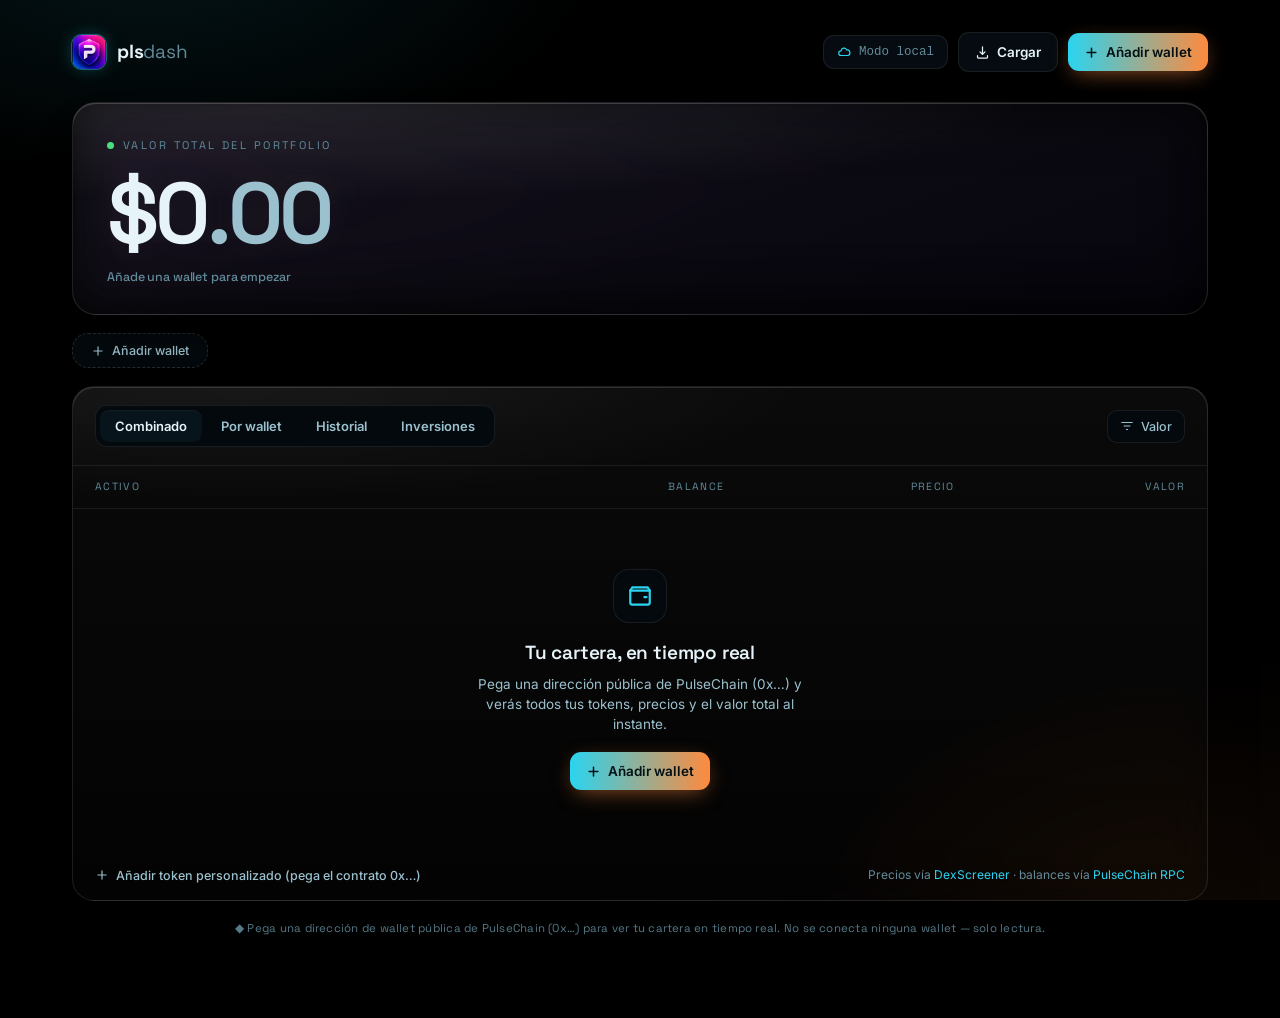
==== commit ff96b082: "Portada: una sola marca, el total con su gráfico y la cartera de un vistazo - Cian y naranja, los de" ====
--- a/public/index.html
+++ b/public/index.html
@@ -11,7 +11,7 @@
      reloj y la batería se comen la marca. Declarándolo, el inset es siempre
      real y `.wrap` puede reservarlo. -->
 <meta name="apple-mobile-web-app-status-bar-style" content="black-translucent">
-<meta name="theme-color" content="#0C0710">
+<meta name="theme-color" content="#000000">
 <meta name="description" content="PLSDASH — Portfolio tracker en tiempo real para PulseChain. Pega tus wallets y mira todos tus tokens, precios y valor total.">
 <title>PLSDASH — PulseChain Portfolio</title>
 <link rel="preconnect" href="https://fonts.googleapis.com">
@@ -20,21 +20,26 @@
 <style>
   *{margin:0;padding:0;box-sizing:border-box}
   :root{
-    --bg:#030208;
-    --bg-2:#080612;
-    --surface:#0B0814;
-    --surface-2:#13101D;
+    /* ⚠ UNA SOLA MARCA, desde el 29-oct-2026: la del icono y la del Validator
+       Dashboard. Negro, cian para el dato (`--dato`), naranja para lo que es
+       tuyo y se mueve (`--acento`), verde para «sube», rojo para «baja». Antes
+       la portada iba en rosa y violeta y al pasar al panel cambiabas de app.
+       Los nombres `--mint` y `--red` se quedan por no tocar 60 reglas; ahora
+       son el verde y el rojo del panel. */
+    --bg:#000;
+    --bg-2:#04090d;
+    --surface:#050b10;
+    --surface-2:#08141b;
     --line:rgba(255,255,255,.08);
     --line-2:rgba(255,255,255,.14);
-    --text:#F4EFFA;
-    --dim:#A99FB8;
-    --faint:#6E6480;
-    --pink:#FF3D9A;
-    --violet:#9B5DE5;
-    --cyan:#28E0E6;
-    --mint:#2BE3A7;
-    --red:#FF5C7A;
-    --pulse:linear-gradient(90deg,#FF3D9A 0%,#9B5DE5 50%,#28E0E6 100%);
+    --text:#E6F3F8;
+    --dim:#9CC1CE;
+    --faint:#628B9B;
+    --dato:#2AD4F0;
+    --acento:#FF8A3D;
+    --mint:#4ADE80;
+    --red:#F87171;
+    --pulse:linear-gradient(90deg,#2AD4F0 0%,#FF8A3D 100%);
     --display:'Space Grotesk',sans-serif;
     --body:'Inter',sans-serif;
     /* Números financieros en Space Grotesk limpio. Lo técnico (direcciones
@@ -60,10 +65,8 @@
   body::before{
     content:'';position:fixed;inset:0;z-index:0;pointer-events:none;
     background:
-      radial-gradient(680px 380px at 50% -6%,rgba(43,227,167,.11),transparent 60%),
-      radial-gradient(760px 520px at 92% 4%,rgba(40,224,230,.07),transparent 56%),
-      radial-gradient(680px 520px at 8% 26%,rgba(255,61,154,.07),transparent 60%),
-      radial-gradient(720px 560px at 70% 108%,rgba(155,93,229,.10),transparent 60%);
+      radial-gradient(760px 420px at 12% -8%,rgba(42,212,240,.10),transparent 60%),
+      radial-gradient(720px 560px at 92% 108%,rgba(255,138,61,.07),transparent 60%);
   }
   /* El relleno superior era EXACTAMENTE el recorte, sin un píxel de aire: la
      marca quedaba pegada al borde inferior de la barra de estado. Ahora el
@@ -90,26 +93,27 @@
   /* ---------- NAV ---------- */
   nav{display:flex;align-items:center;justify-content:space-between;padding:22px 0 30px;gap:16px}
   .brand{display:flex;align-items:center;gap:11px;font-family:var(--display);font-weight:600;font-size:19px;letter-spacing:-.01em;cursor:pointer;user-select:none}
-  /* El icono trae su propio fondo y su gradiente, así que la marca ya no
-     pinta ninguno: solo la sostiene y conserva el halo violeta de antes. */
+  /* El icono trae su propio fondo, oscuro, y sobre el negro de la página se
+     perdía. Lleva un filo cian y un halo corto, los del panel: el contorno se
+     ve sin que el icono parezca una pegatina. */
   .brand .mark{width:34px;height:34px;border-radius:10px;overflow:hidden;flex-shrink:0;
-    box-shadow:0 0 22px rgba(155,93,229,.42),0 0 0 1px rgba(255,255,255,.07)}
+    box-shadow:0 0 0 1px rgba(42,212,240,.38),0 0 16px rgba(42,212,240,.26)}
   .brand .mark img{width:100%;height:100%;display:block}
   .brand b{font-weight:700}
   .brand span{color:var(--faint);font-weight:400}
   .nav-actions{display:flex;align-items:center;gap:10px}
   .code-badge{display:flex;align-items:center;gap:8px;background:var(--surface);border:1px solid var(--line);border-radius:11px;padding:9px 13px;color:var(--dim);font-family:var(--tech);font-size:12.5px;cursor:pointer;transition:.16s}
   .code-badge:hover{border-color:var(--line-2);color:var(--text)}
-  .code-badge svg{width:14px;height:14px;flex-shrink:0;color:var(--violet)}
+  .code-badge svg{width:14px;height:14px;flex-shrink:0;color:var(--dato)}
   .code-badge.local{color:var(--faint)}
   .btn{font-family:var(--body);font-weight:600;font-size:13.5px;border:none;border-radius:11px;padding:11px 16px;cursor:pointer;display:inline-flex;align-items:center;gap:7px;transition:.18s ease;white-space:nowrap}
   .btn svg{width:15px;height:15px}
-  .btn-primary{background:var(--pulse);color:#13060F;box-shadow:0 6px 22px -6px rgba(255,61,154,.6)}
-  .btn-primary:hover{transform:translateY(-1px);box-shadow:0 10px 26px -6px rgba(255,61,154,.7)}
+  .btn-primary{background:var(--pulse);color:#031015;box-shadow:0 6px 22px -6px rgba(255,138,61,.6)}
+  .btn-primary:hover{transform:translateY(-1px);box-shadow:0 10px 26px -6px rgba(255,138,61,.7)}
   .btn-primary:active{transform:translateY(0)}
   .btn-ghost{background:var(--surface);color:var(--text);border:1px solid var(--line)}
   .btn-ghost:hover{border-color:var(--line-2);background:var(--surface-2)}
-  .btn:focus-visible,.tool:focus-visible,.tab:focus-visible,.code-badge:focus-visible{outline:2px solid var(--cyan);outline-offset:2px}
+  .btn:focus-visible,.tool:focus-visible,.tab:focus-visible,.code-badge:focus-visible{outline:2px solid var(--dato);outline-offset:2px}
 
   /* ---------- HERO ---------- */
   .hero{position:relative;border:1px solid rgba(255,255,255,.10);border-radius:24px;padding:34px 34px 0;overflow:hidden;margin-bottom:16px;
@@ -117,36 +121,81 @@
     backdrop-filter:blur(24px) saturate(150%);-webkit-backdrop-filter:blur(24px) saturate(150%);
     box-shadow:inset 0 1px 0 rgba(255,255,255,.18),inset 0 -16px 36px rgba(0,0,0,.42),0 26px 54px -26px rgba(0,0,0,.85)}
   .eyebrow{font-family:var(--mono);font-size:11px;letter-spacing:.22em;text-transform:uppercase;color:var(--faint);display:flex;align-items:center;gap:9px}
-  .eyebrow .live{width:7px;height:7px;border-radius:50%;background:var(--mint);box-shadow:0 0 0 0 rgba(43,227,167,.6);animation:beat 2.4s infinite}
+  .eyebrow .live{width:7px;height:7px;border-radius:50%;background:var(--mint);box-shadow:0 0 0 0 rgba(74,222,128,.6);animation:beat 2.4s infinite}
   .eyebrow .live.stale{background:var(--faint);animation:none}
-  @keyframes beat{0%{box-shadow:0 0 0 0 rgba(43,227,167,.55)}70%{box-shadow:0 0 0 7px rgba(43,227,167,0)}100%{box-shadow:0 0 0 0 rgba(43,227,167,0)}}
+  @keyframes beat{0%{box-shadow:0 0 0 0 rgba(74,222,128,.55)}70%{box-shadow:0 0 0 7px rgba(74,222,128,0)}100%{box-shadow:0 0 0 0 rgba(74,222,128,0)}}
   .total{font-family:var(--display);font-weight:600;color:var(--text);letter-spacing:-.03em;line-height:1;margin:16px 0 12px;font-size:clamp(48px,9vw,86px);font-variant-numeric:tabular-nums;text-shadow:0 0 40px rgba(255,255,255,.07)}
   .total .cents{color:var(--dim)}
   .hero-meta{display:flex;flex-wrap:wrap;align-items:center;gap:8px 16px;font-size:13.5px;color:var(--dim);padding-bottom:28px;min-height:20px}
+  .hero.con-graf .hero-meta{padding-bottom:6px}
+
+  /* El gráfico del total (29-oct-2026). Los datos salen de /api/historico —
+     precios de PulseX y saldo de PLS del explorador—, no se guarda nada. Se
+     recorre con el dedo o el ratón: el número grande enseña el valor de ese
+     momento y vuelve al de ahora al soltar.
+     ⚠ `data-no-vault`: la tarjeta entera es la puerta del Vault (arrastrar a la
+     derecha), y recorrer el gráfico es justo ese gesto. Dentro del gráfico el
+     arrastre es del gráfico; fuera, sigue siendo del Vault. */
+  .hgraf{padding:0 0 18px}
+  .hg-lienzo{position:relative;height:118px;margin:0 -6px;touch-action:pan-y;cursor:crosshair;user-select:none;-webkit-user-select:none}
+  .hg-lienzo svg{width:100%;height:100%;display:block;overflow:visible}
+  .hg-lienzo.cargando svg{opacity:.35;transition:opacity .2s}
+  .hg-aviso{position:absolute;inset:0;display:grid;place-items:center;font-size:12px;color:var(--faint);text-align:center;padding:0 12px}
+  .hg-tip{position:absolute;top:-2px;transform:translateX(-50%);font:600 11.5px/1.2 var(--display);color:var(--text);
+    background:rgba(0,0,0,.8);border:1px solid rgba(42,212,240,.32);padding:4px 8px;border-radius:8px;pointer-events:none;
+    white-space:nowrap;opacity:0;transition:opacity .15s;font-variant-numeric:tabular-nums}
+  .hg-pt{position:absolute;width:9px;height:9px;margin:-4.5px 0 0 -4.5px;border-radius:50%;background:var(--acento);
+    box-shadow:0 0 0 2px #000,0 0 10px rgba(255,138,61,.7);pointer-events:none}
+  .hg-pie{display:flex;align-items:center;justify-content:space-between;gap:8px 14px;flex-wrap:wrap;margin-top:10px}
+  .rangos{display:flex;gap:4px}
+  .rangos button{font:600 11.5px/1 var(--mono);color:var(--faint);background:none;border:1px solid transparent;
+    border-radius:999px;padding:7px 11px;cursor:pointer;transition:.15s}
+  .rangos button:hover{color:var(--text)}
+  .rangos button[aria-pressed="true"]{color:var(--text);border-color:rgba(42,212,240,.32);background:rgba(42,212,240,.08)}
+  .rangos button:focus-visible{outline:2px solid var(--dato);outline-offset:2px}
+  .hg-cambio{font:600 12.5px/1.2 var(--mono);font-variant-numeric:tabular-nums}
+  .hg-nota{flex-basis:100%;font-size:11px;line-height:1.45;color:var(--faint)}
   .chip{display:inline-flex;align-items:center;gap:6px;font-family:var(--mono);font-size:12.5px;font-weight:500;font-variant-numeric:tabular-nums;letter-spacing:-.01em}
   .up{color:var(--mint)}.down{color:var(--red)}
-  .chip.pill{background:rgba(43,227,167,.1);color:var(--mint);padding:5px 10px;border-radius:8px;border:1px solid rgba(43,227,167,.22)}
-  .chip.pill.down{background:rgba(255,92,122,.1);color:var(--red);border-color:rgba(255,92,122,.22)}
+  .chip.pill{background:rgba(74,222,128,.1);color:var(--mint);padding:5px 10px;border-radius:8px;border:1px solid rgba(74,222,128,.22)}
+  .chip.pill.down{background:rgba(248,113,113,.1);color:var(--red);border-color:rgba(248,113,113,.22)}
   .dot-sep{width:3px;height:3px;border-radius:50%;background:var(--faint)}
 
-  /* ---------- WALLET BAR ---------- */
-  .wallet-bar{display:flex;flex-wrap:wrap;gap:10px;margin-bottom:24px;align-items:center}
-  .wchip{display:inline-flex;align-items:center;gap:9px;background:var(--surface);border:1px solid var(--line);border-radius:12px;padding:8px 10px 8px 12px;font-size:13px;color:var(--text);transition:.16s}
+  /* ---------- WALLET BAR ----------
+     Tarjetas con lo que vale cada wallet y su parte del total, en una fila que
+     se desliza de lado en el móvil. La clase sigue siendo `.wchip` —las pruebas
+     y el resto del código la buscan por ese nombre—. Renombrar y quitar van en
+     un menú pequeño (⋯): antes eran tres controles a la vista en cada wallet. */
+  .wallet-bar{display:flex;gap:10px;margin:0 -2px 16px;padding:2px;overflow-x:auto;
+    scroll-snap-type:x proximity;scrollbar-width:none;align-items:stretch}
+  .wallet-bar::-webkit-scrollbar{display:none}
+  .wchip{position:relative;flex:0 0 auto;min-width:232px;max-width:320px;scroll-snap-align:start;
+    display:flex;flex-direction:column;gap:8px;
+    background:var(--surface);border:1px solid var(--line);border-radius:16px;padding:12px 12px 10px 13px;
+    font-size:13px;color:var(--text);transition:border-color .16s,opacity .16s}
   .wchip:hover{border-color:var(--line-2)}
-  .wchip .wch-d{width:24px;height:24px;border-radius:7px;display:grid;place-items:center;font-family:var(--mono);font-size:10px;color:#0C0710;font-weight:700;flex-shrink:0}
-  .wchip .wch-i b{font-weight:600;font-size:12.5px}
+  .wchip .wc-top{display:flex;align-items:center;gap:10px}
+  .wchip .wch-d{width:28px;height:28px;border-radius:9px;display:grid;place-items:center;font-family:var(--display);font-size:12px;color:#031015;font-weight:700;flex-shrink:0}
+  .wchip .wch-i{min-width:0;flex:1}
+  .wchip .wch-i b{display:block;font-weight:600;font-size:13.5px;white-space:nowrap;overflow:hidden;text-overflow:ellipsis}
   .wchip .wch-i span{font-family:var(--tech);font-size:10.5px;color:var(--faint);display:block;line-height:1.2}
-  .wchip .x{width:24px;height:24px;border-radius:7px;display:grid;place-items:center;background:none;border:none;cursor:pointer;color:var(--faint);transition:.15s}
-  .wchip .x:hover{background:var(--bg-2);color:var(--red)}
-  .wchip .x svg{width:13px;height:13px}
-  .wchip .lbl-btn{background:none;border:none;cursor:pointer;color:var(--faint);padding:0;display:grid;place-items:center}
-  .wchip .lbl-btn:hover{color:var(--violet)}
-  .wchip .lbl-btn svg{width:12px;height:12px}
+  .wchip .wch-v{white-space:nowrap;font-family:var(--display);font-size:20px;font-weight:600;letter-spacing:-.02em;font-variant-numeric:tabular-nums;line-height:1.1}
+  .wchip .wch-s{display:flex;align-items:center;justify-content:space-between;gap:8px;font-size:11.5px;color:var(--faint);font-family:var(--mono);font-variant-numeric:tabular-nums}
+  .wchip .wc-mas{width:30px;height:24px;margin-right:-6px;border-radius:8px;display:grid;place-items:center;background:none;border:none;cursor:pointer;color:var(--faint);transition:.15s}
+  .wchip .wc-mas:hover,.wchip .wc-mas[aria-expanded="true"]{background:var(--bg-2);color:var(--text)}
+  .wchip .wc-mas svg{width:16px;height:16px}
+  .wchip .wc-menu{display:flex;gap:6px}
+  .wchip .wc-menu[hidden]{display:none}
+  .wchip .wc-menu button{flex:1;display:inline-flex;align-items:center;justify-content:center;gap:6px;height:30px;border-radius:9px;
+    background:var(--bg-2);border:1px solid var(--line);color:var(--dim);font:500 12px/1 var(--body);cursor:pointer;transition:.15s}
+  .wchip .wc-menu button svg{width:13px;height:13px}
+  .wchip .wc-menu .lbl-btn:hover{color:var(--text);border-color:var(--dato)}
+  .wchip .wc-menu .x:hover{color:var(--red);border-color:rgba(248,113,113,.5)}
 
   /* El interruptor de «cuenta en los totales». Es un `role="switch"` de verdad
      y no una casilla disfrazada: se lee con teclado y con lector de pantalla, y
      el estado va en `aria-checked`, no solo en el color. */
-  .wchip .w-sw{width:30px;height:18px;border-radius:9px;background:var(--violet);
+  .wchip .w-sw{width:30px;height:18px;border-radius:9px;background:var(--dato);cursor:pointer;
     border:1px solid transparent;padding:0;position:relative;flex-shrink:0;transition:.16s}
   .wchip .w-sw .w-sw-p{position:absolute;top:2px;left:14px;width:12px;height:12px;
     border-radius:50%;background:#fff;transition:left .16s}
@@ -162,29 +211,27 @@
   .wchip.apagada{opacity:.55}
   .wchip.apagada:hover{opacity:.8}
   .wchip.apagada .wch-i span{color:var(--faint)}
-  .add-wallet-chip{display:inline-flex;align-items:center;gap:7px;background:var(--bg-2);border:1px dashed var(--line-2);border-radius:12px;padding:9px 14px;font-family:var(--body);font-weight:500;font-size:12.5px;color:var(--dim);cursor:pointer;transition:.16s}
-  .add-wallet-chip:hover{color:var(--text);border-color:var(--violet)}
+  .add-wallet-chip{flex:0 0 auto;display:inline-flex;align-items:center;justify-content:center;gap:7px;background:var(--bg-2);border:1px dashed var(--line-2);border-radius:16px;padding:9px 18px;font-family:var(--body);font-weight:500;font-size:12.5px;color:var(--dim);cursor:pointer;transition:.16s}
+  .add-wallet-chip:hover{color:var(--text);border-color:var(--dato)}
   .add-wallet-chip svg{width:14px;height:14px}
 
-  /* ---------- STAT STRIP ---------- */
-  /* Al quedarse en una sola tarjeta, estirarla a todo el ancho dejaba un
-     cajón enorme con un número pequeño en una esquina. Se ajusta al contenido
-     y el botón se pone a su lado. En móvil vuelve a una columna y sí ocupa el
-     ancho, que allí es lo natural. */
-  .stats{display:grid;grid-template-columns:auto auto;justify-content:start;
-    gap:16px;margin-bottom:24px;align-items:center}
-  /* El botón se queda pequeño también cuando la rejilla pasa a una columna:
-     sin esto se estiraría a lo ancho y dejaría de parecer un botón. */
-  .dist-btn{justify-self:start;padding:11px 15px;font-size:13px}
-  .dist-btn svg{width:16px;height:16px}
-  .stat{position:relative;border:1px solid rgba(255,255,255,.10);border-radius:18px;padding:20px;
-    background:radial-gradient(120% 90% at 18% 0%,rgba(255,255,255,.08),transparent 60%),linear-gradient(160deg,rgba(255,255,255,.05),rgba(255,255,255,.012));
-    backdrop-filter:blur(22px) saturate(150%);-webkit-backdrop-filter:blur(22px) saturate(150%);
-    box-shadow:inset 0 1px 0 rgba(255,255,255,.16),0 20px 44px -26px rgba(0,0,0,.8)}
-  .stat h4{font-family:var(--mono);font-size:11px;letter-spacing:.16em;text-transform:uppercase;color:var(--faint);font-weight:500;margin-bottom:12px}
-  .stat .v{font-family:var(--display);font-size:25px;font-weight:600;letter-spacing:-.02em;font-variant-numeric:tabular-nums}
-  .stat .sub{font-size:12.5px;color:var(--dim);margin-top:5px;font-family:var(--mono);font-variant-numeric:tabular-nums;letter-spacing:-.01em}
-  .tk{width:26px;height:26px;border-radius:50%;display:grid;place-items:center;font-family:var(--display);font-weight:700;font-size:11px;color:#0C0710;flex-shrink:0;overflow:hidden;position:relative}
+  /* ---------- REPARTO ----------
+     La distribución, que antes estaba detrás de un botón, a la vista: una barra
+     fina con el peso de cada token, en el color de su logo, y su leyenda. Toda
+     ella es el botón que abre el radial con el detalle. La tarjeta «Cambio 24h»
+     que había aquí repetía la píldora del total y se quitó. */
+  .reparto{display:grid;gap:9px;width:100%;margin:0 0 22px;padding:2px 0;background:none;border:none;
+    color:inherit;font:inherit;text-align:left;cursor:pointer}
+  .reparto[hidden]{display:none}
+  .reparto:focus-visible{outline:2px solid var(--dato);outline-offset:4px;border-radius:8px}
+  .rp-barra{display:flex;gap:2px;height:10px;border-radius:999px;overflow:hidden;background:var(--bg-2)}
+  .rp-barra i{display:block;height:100%;min-width:3px;transition:flex-grow .5s cubic-bezier(.3,1,.4,1)}
+  .rp-ley{display:flex;flex-wrap:wrap;align-items:center;gap:6px 14px;font-size:12px;color:var(--dim);font-family:var(--mono);font-variant-numeric:tabular-nums}
+  .rp-ley span{display:inline-flex;align-items:center;gap:6px}
+  .rp-ley i{width:8px;height:8px;border-radius:3px;flex-shrink:0}
+  .rp-ley .rp-ver{margin-left:auto;color:var(--dato);font-family:var(--body);font-weight:500}
+  .reparto:hover .rp-ver{text-decoration:underline}
+  .tk{width:26px;height:26px;border-radius:50%;display:grid;place-items:center;font-family:var(--display);font-weight:700;font-size:11px;color:#031015;flex-shrink:0;overflow:hidden;position:relative}
   .tk img{position:absolute;inset:0;width:100%;height:100%;object-fit:cover;border-radius:50%}
 
   /* ---------- HOLDINGS ---------- */
@@ -201,9 +248,14 @@
      entera, así que no quedan bordes irregulares. */
   .tabs{display:flex;gap:4px;background:var(--bg-2);padding:4px;
     border-radius:12px;border:1px solid var(--line);min-width:0;max-width:100%}
+  /* ⚠ En el móvil, una sola fila que se desliza (29-oct-2026). Antes era una
+     rejilla de 2×2 —la nota de arriba explica por qué—, pero ocupaba dos
+     filas para cuatro palabras. Deslizando caben todas las que vengan, y la
+     activa se trae a la vista al tocarla. */
   @media (max-width:560px){
-    .tabs{display:grid;grid-template-columns:1fr 1fr;width:100%}
-    .tab{text-align:center}
+    .tabs{width:100%;overflow-x:auto;scrollbar-width:none;scroll-snap-type:x proximity}
+    .tabs::-webkit-scrollbar{display:none}
+    .tab{flex:none;scroll-snap-align:start;padding:8px 13px}
   }
   .tab{font-family:var(--body);font-weight:600;font-size:13px;color:var(--dim);background:none;border:none;padding:8px 15px;border-radius:9px;cursor:pointer;transition:.16s;white-space:nowrap}
   .tab.on{background:var(--surface-2);color:var(--text);box-shadow:0 1px 0 rgba(255,255,255,.04) inset}
@@ -211,7 +263,7 @@
   .tool{display:inline-flex;align-items:center;gap:7px;font-family:var(--body);font-weight:500;font-size:12.5px;color:var(--dim);background:var(--bg-2);border:1px solid var(--line);padding:8px 12px;border-radius:10px;cursor:pointer;transition:.16s;white-space:nowrap;flex-shrink:0}
   .tool:hover{color:var(--text);border-color:var(--line-2)}
   .tool svg{width:14px;height:14px}
-  .tool.active{color:var(--text);border-color:var(--violet)}
+  .tool.active{color:var(--text);border-color:var(--dato)}
 
   .thead{display:grid;grid-template-columns:2.4fr 1.3fr 1.3fr 1.3fr;gap:14px;padding:13px 22px;font-family:var(--mono);font-size:10.5px;letter-spacing:.13em;text-transform:uppercase;color:var(--faint);border-bottom:1px solid var(--line)}
   .thead .r{text-align:right}
@@ -219,13 +271,30 @@
   .row:last-child{border-bottom:none}
   .row:hover{background:rgba(255,255,255,.045)}
   .asset{display:flex;align-items:center;gap:13px;min-width:0}
-  .logo{width:40px;height:40px;border-radius:50%;display:grid;place-items:center;font-family:var(--display);font-weight:700;font-size:14px;color:#0C0710;flex-shrink:0;position:relative;box-shadow:0 0 0 1px rgba(255,255,255,.06);overflow:hidden}
-  .logo img{position:absolute;inset:0;width:100%;height:100%;border-radius:50%;object-fit:cover;z-index:2;background:#17101F}
+  .logo{width:40px;height:40px;border-radius:50%;display:grid;place-items:center;font-family:var(--display);font-weight:700;font-size:14px;color:#031015;flex-shrink:0;position:relative;box-shadow:0 0 0 1px rgba(255,255,255,.06);overflow:hidden}
+  .logo img{position:absolute;inset:0;width:100%;height:100%;border-radius:50%;object-fit:cover;z-index:2;background:#08141B}
   .logo .ini{position:relative;z-index:1}
   .asset .nm{min-width:0}
   .asset .nm b{font-weight:600;font-size:14.5px;display:block;letter-spacing:-.01em;white-space:nowrap;overflow:hidden;text-overflow:ellipsis}
   .asset .nm span{font-family:var(--mono);font-size:11.5px;color:var(--faint)}
-  .custom-tag{font-family:var(--mono);font-size:9px;letter-spacing:.08em;text-transform:uppercase;color:var(--violet);border:1px solid rgba(155,93,229,.4);padding:2px 5px;border-radius:5px;margin-left:7px;vertical-align:middle}
+  /* El peso de cada token en la cartera, en el color de su logo. */
+  .asset .peso{display:block;width:min(150px,100%);height:3px;margin-top:6px;border-radius:3px;background:rgba(255,255,255,.06);overflow:hidden}
+  .asset .peso i{display:block;height:100%;border-radius:3px}
+  .row{cursor:pointer}
+  .row:focus-visible{outline:2px solid var(--dato);outline-offset:-2px}
+  .row .det{grid-column:1/-1;display:none;gap:10px;padding:4px 0 2px 53px;cursor:default}
+  .row.abierto{background:rgba(42,212,240,.035)}
+  .row.abierto .det{display:grid}
+  .det-graf{height:52px}
+  .det-graf svg{width:100%;height:100%;display:block;overflow:visible}
+  .det-datos{display:flex;flex-wrap:wrap;gap:6px 18px;font-size:12px;color:var(--faint);font-family:var(--mono);font-variant-numeric:tabular-nums}
+  .det-datos b{color:var(--text);font-weight:600}
+  .det-datos b.up{color:var(--mint)}.det-datos b.down{color:var(--red)}
+  .det-acc{display:flex;flex-wrap:wrap;gap:8px}
+  .det-acc .chartbtn{margin:0;width:auto;height:32px;padding:0 12px;gap:7px;display:inline-flex;align-items:center;
+    border-color:var(--line);background:var(--bg-2);color:var(--dim);font:500 12.5px/1 var(--body)}
+  .det-acc .chartbtn svg{width:14px;height:14px}
+  .custom-tag{font-family:var(--mono);font-size:9px;letter-spacing:.08em;text-transform:uppercase;color:var(--dato);border:1px solid rgba(42,212,240,.4);padding:2px 5px;border-radius:5px;margin-left:7px;vertical-align:middle}
   .num{font-family:var(--mono);font-size:13.5px;text-align:right;font-variant-numeric:tabular-nums;letter-spacing:-.01em}
   .num .q{color:var(--dim);font-size:11px;display:block;margin-top:2px}
   .val{font-family:var(--mono);font-size:14px;font-weight:600;text-align:right;font-variant-numeric:tabular-nums;letter-spacing:-.01em}
@@ -242,7 +311,7 @@
     font-family:var(--mono);font-size:11.5px;letter-spacing:.13em;
     color:var(--faint);transition:color .16s,background .16s}
   .dust-btn:hover{color:var(--text);background:var(--bg-2)}
-  .dust-btn .db-lbl{color:var(--violet);font-weight:600}
+  .dust-btn .db-lbl{color:var(--dato);font-weight:600}
   .dust-btn:hover .db-lbl{color:var(--text)}
   .dust-btn .db-sub{letter-spacing:.02em;text-transform:none}
   .dust-sep{padding:11px 22px 4px;font-family:var(--mono);font-size:10.5px;
@@ -255,14 +324,14 @@
   /* wallet group header (by-wallet view) */
   .wgroup{padding:16px 22px 6px;border-bottom:1px solid var(--line);display:flex;align-items:center;justify-content:space-between;background:var(--bg-2)}
   .wgroup .wl{display:flex;align-items:center;gap:11px}
-  .wgroup .wd{width:32px;height:32px;border-radius:9px;background:var(--surface-2);border:1px solid var(--line);display:grid;place-items:center;font-family:var(--mono);font-size:11px;color:var(--violet)}
+  .wgroup .wd{width:32px;height:32px;border-radius:9px;background:var(--surface-2);border:1px solid var(--line);display:grid;place-items:center;font-family:var(--mono);font-size:11px;color:var(--dato)}
   .wgroup .wn b{font-size:13.5px;display:block}
   .wgroup .wn span{font-family:var(--tech);font-size:11px;color:var(--faint)}
   .wgroup .wv{font-family:var(--mono);font-size:14px;font-weight:600;text-align:right;font-variant-numeric:tabular-nums;letter-spacing:-.01em}
   .wgroup .wv span{display:block;font-size:11px;font-weight:400;color:var(--faint)}
 
   .foot{padding:16px 22px;display:flex;align-items:center;justify-content:space-between;font-size:12px;color:var(--faint);flex-wrap:wrap;gap:8px}
-  .foot a{color:var(--violet);text-decoration:none}
+  .foot a{color:var(--dato);text-decoration:none}
   .foot a:hover{text-decoration:underline}
   .add-tok{display:inline-flex;align-items:center;gap:7px;font-family:var(--body);font-weight:500;font-size:12.5px;color:var(--dim);cursor:pointer;background:none;border:none}
   .add-tok:hover{color:var(--text)}
@@ -270,12 +339,12 @@
 
   /* state blocks */
   .state-block{padding:60px 22px;text-align:center;color:var(--dim)}
-  .state-block .ico{width:54px;height:54px;border-radius:16px;background:var(--bg-2);border:1px solid var(--line);display:grid;place-items:center;margin:0 auto 16px;color:var(--violet)}
+  .state-block .ico{width:54px;height:54px;border-radius:16px;background:var(--bg-2);border:1px solid var(--line);display:grid;place-items:center;margin:0 auto 16px;color:var(--dato)}
   .state-block .ico svg{width:26px;height:26px}
   .state-block h3{font-family:var(--display);font-size:19px;font-weight:600;color:var(--text);margin-bottom:6px;letter-spacing:-.01em}
   .state-block p{font-size:13.5px;max-width:340px;margin:0 auto 18px}
   .state-block.error .ico{color:var(--red)}
-  .spinner{width:34px;height:34px;border-radius:50%;border:3px solid var(--line-2);border-top-color:var(--violet);margin:0 auto 16px;animation:spin .8s linear infinite}
+  .spinner{width:34px;height:34px;border-radius:50%;border:3px solid var(--line-2);border-top-color:var(--dato);margin:0 auto 16px;animation:spin .8s linear infinite}
   @keyframes spin{to{transform:rotate(360deg)}}
   /* skeleton rows */
   .sk-row{display:grid;grid-template-columns:2.4fr 1.3fr 1.3fr 1.3fr;gap:14px;padding:15px 22px;align-items:center;border-bottom:1px solid var(--line)}
@@ -313,13 +382,13 @@
   .cal-pad{min-height:98px}
   .cal-cell{position:relative;min-height:98px;border-radius:10px;border:1px solid var(--line);background:var(--surface-2);overflow:hidden;display:flex;flex-direction:column;gap:4px;padding:6px 7px;text-align:left;font-family:inherit}
   .cal-cell.active{cursor:pointer;border-color:var(--line-2)}
-  .cal-cell.active:hover{border-color:var(--violet)}
-  .cal-cell.sel{border-color:var(--cyan);box-shadow:0 0 0 1px var(--cyan)}
+  .cal-cell.active:hover{border-color:var(--dato)}
+  .cal-cell.sel{border-color:var(--dato);box-shadow:0 0 0 1px var(--dato)}
   .cal-fill{position:absolute;inset:0;background:var(--pulse);z-index:0}
   .cal-d{position:relative;z-index:1;font-family:var(--mono);font-size:11px;font-weight:600;color:var(--text);font-variant-numeric:tabular-nums;opacity:.92}
   .cal-toks{position:relative;z-index:1;display:flex;flex-direction:column;gap:3px;flex:1;min-height:0}
   .cal-tok{display:flex;align-items:center;gap:5px;background:rgba(10,6,14,.46);border-radius:6px;padding:2px 5px}
-  .ctk-logo{width:15px;height:15px;border-radius:50%;flex-shrink:0;display:grid;place-items:center;font-family:var(--display);font-weight:700;font-size:8px;color:#0C0710;overflow:hidden;position:relative}
+  .ctk-logo{width:15px;height:15px;border-radius:50%;flex-shrink:0;display:grid;place-items:center;font-family:var(--display);font-weight:700;font-size:8px;color:#031015;overflow:hidden;position:relative}
   .ctk-logo img{position:absolute;inset:0;width:100%;height:100%;object-fit:cover}
   .ctk-amt{font-family:var(--mono);font-size:10px;font-weight:600;color:var(--text);letter-spacing:-.02em;white-space:nowrap;overflow:hidden;text-overflow:ellipsis}
   .ctk-usd{margin-left:auto;font-family:var(--mono);font-size:9.5px;font-weight:600;color:var(--mint);letter-spacing:-.02em;white-space:nowrap}
@@ -357,7 +426,7 @@
   .iv-sembrando{display:flex;align-items:center;gap:10px;padding:12px 22px;
     border-bottom:1px solid var(--line);font-size:12px;color:var(--dim)}
   .iv-fallo{padding:12px 22px;border-bottom:1px solid var(--line);
-    background:rgba(255,92,122,.07);font-size:12.5px;color:var(--dim);line-height:1.5}
+    background:rgba(248,113,113,.07);font-size:12.5px;color:var(--dim);line-height:1.5}
   .iv-fallo b{color:var(--red);font-weight:600}
   .iv-fallo ul{list-style:none;margin:7px 0 0;padding:0;display:grid;gap:4px}
   .iv-fallo code{font-family:var(--mono);font-size:11.5px;color:var(--text)}
@@ -390,7 +459,7 @@
      marca, porque es lo único que es dinero nuevo. */
   .iv-nodo{display:flex;flex-wrap:wrap;gap:10px}
   .iv-ent{display:flex;align-items:center;gap:9px;padding:9px 13px;border-radius:12px;
-    background:rgba(155,93,229,.10);border:1px solid rgba(155,93,229,.34)}
+    background:rgba(42,212,240,.10);border:1px solid rgba(42,212,240,.34)}
   .iv-ent b{font-family:var(--mono);font-size:14.5px;font-weight:600;color:var(--text);
     font-variant-numeric:tabular-nums}
   .iv-ent-usd{font-family:var(--mono);font-size:14.5px;font-weight:700;color:var(--mint);
@@ -401,7 +470,7 @@
   .iv-flechas{list-style:none;margin:11px 0 0;padding:0 0 0 13px;display:grid;gap:7px;
     border-left:1px solid var(--line-2)}
   .iv-fl{display:flex;align-items:center;gap:9px;min-width:0}
-  .iv-pct{font-family:var(--mono);font-size:13px;font-weight:700;color:var(--violet);
+  .iv-pct{font-family:var(--mono);font-size:13px;font-weight:700;color:var(--dato);
     min-width:44px;font-variant-numeric:tabular-nums}
   /* La flecha se dibuja con CSS y no con un carácter: un «→» de la fuente
      cambia de grosor y de altura con cada familia, y aquí hay tres. */
@@ -449,8 +518,8 @@
 
   /* ---------- TIMEFRAME + GRÁFICO ---------- */
   .chartbtn{margin-left:auto;width:30px;height:30px;border-radius:8px;display:grid;place-items:center;background:none;border:1px solid transparent;color:var(--faint);cursor:pointer;flex-shrink:0;transition:.15s}
-  .chartbtn:hover{background:var(--bg-2);border-color:var(--line);color:var(--cyan)}
-  .chartbtn:focus-visible{outline:2px solid var(--cyan);outline-offset:1px}
+  .chartbtn:hover{background:var(--bg-2);border-color:var(--line);color:var(--dato)}
+  .chartbtn:focus-visible{outline:2px solid var(--dato);outline-offset:1px}
   .chartbtn svg{width:16px;height:16px}
   .modal.modal-wide{max-width:960px}
 
@@ -517,7 +586,7 @@
   .chart-wrap iframe{display:block;width:100%;height:min(68vh,560px);border:0}
   .chart-empty{padding:50px 20px;text-align:center;color:var(--faint);font-size:13px}
   .chart-foot{margin-top:14px;display:flex;justify-content:flex-end}
-  .chart-foot a{color:var(--violet);text-decoration:none;font-size:12.5px;font-weight:600}
+  .chart-foot a{color:var(--dato);text-decoration:none;font-size:12.5px;font-weight:600}
   .chart-foot a:hover{text-decoration:underline}
 
   /* toast */
@@ -532,10 +601,10 @@
     transition:transform .3s cubic-bezier(.2,.8,.2,1),opacity .3s,visibility 0s linear .3s}
   .toast.show{transform:translateX(-50%) translateY(0);visibility:visible;opacity:1;
     transition:transform .3s cubic-bezier(.2,.8,.2,1),opacity .3s,visibility 0s}
-  .toast.err{border-color:rgba(255,92,122,.4)}
+  .toast.err{border-color:rgba(248,113,113,.4)}
 
   /* modal */
-  .modal-bg{position:fixed;inset:0;background:rgba(8,4,11,.7);backdrop-filter:blur(6px);-webkit-backdrop-filter:blur(6px);z-index:100;display:none;align-items:center;justify-content:center;padding:20px}
+  .modal-bg{position:fixed;inset:0;background:rgba(0,4,7,.7);backdrop-filter:blur(6px);-webkit-backdrop-filter:blur(6px);z-index:100;display:none;align-items:center;justify-content:center;padding:20px}
   .modal-bg.show{display:flex}
   .modal{background:var(--surface);border:1px solid var(--line-2);border-radius:22px;width:100%;max-width:440px;padding:26px;position:relative;animation:rise .25s cubic-bezier(.2,.8,.2,1)}
   @keyframes rise{from{opacity:0;transform:translateY(14px)}to{opacity:1;transform:none}}
@@ -544,7 +613,7 @@
   .modal label{display:block;font-family:var(--mono);font-size:10.5px;letter-spacing:.13em;text-transform:uppercase;color:var(--faint);margin-bottom:8px;margin-top:16px}
   .modal label:first-of-type{margin-top:0}
   .field{width:100%;background:var(--bg-2);border:1px solid var(--line);border-radius:12px;padding:13px 14px;color:var(--text);font-family:var(--tech);font-size:14px;transition:.16s}
-  .field:focus{outline:none;border-color:var(--violet);background:var(--surface-2)}
+  .field:focus{outline:none;border-color:var(--dato);background:var(--surface-2)}
   .field::placeholder{color:var(--faint)}
   .modal-actions{display:flex;gap:10px;margin-top:22px}
   .modal-actions .btn{flex:1;justify-content:center}
@@ -556,19 +625,19 @@
   /* token preview */
   .tok-preview{display:none;align-items:center;gap:13px;margin-top:16px;background:var(--bg-2);border:1px solid var(--line);border-radius:12px;padding:13px}
   .tok-preview.show{display:flex}
-  .tok-preview .pv-logo{width:38px;height:38px;border-radius:50%;overflow:hidden;flex-shrink:0;display:grid;place-items:center;font-family:var(--display);font-weight:700;color:#0C0710;position:relative}
+  .tok-preview .pv-logo{width:38px;height:38px;border-radius:50%;overflow:hidden;flex-shrink:0;display:grid;place-items:center;font-family:var(--display);font-weight:700;color:#031015;position:relative}
   .tok-preview .pv-logo img{position:absolute;inset:0;width:100%;height:100%;object-fit:cover}
   .tok-preview .pv-i b{font-size:14px;display:block}
   .tok-preview .pv-i span{font-family:var(--mono);font-size:12px;color:var(--dim);font-variant-numeric:tabular-nums;letter-spacing:-.01em}
   .modal .priv{font-size:11.5px;color:var(--faint);line-height:1.55;margin-top:18px;padding-top:16px;border-top:1px solid var(--line);display:flex;gap:9px}
-  .modal .priv svg{width:15px;height:15px;flex-shrink:0;margin-top:2px;color:var(--violet)}
+  .modal .priv svg{width:15px;height:15px;flex-shrink:0;margin-top:2px;color:var(--dato)}
   .seg{display:flex;gap:6px;background:var(--bg-2);border:1px solid var(--line);padding:4px;border-radius:11px;margin-bottom:4px}
   .seg button{flex:1;font-family:var(--body);font-weight:600;font-size:12.5px;color:var(--dim);background:none;border:none;padding:8px;border-radius:8px;cursor:pointer;transition:.15s}
   .seg button.on{background:var(--surface-2);color:var(--text)}
   .copy-row{display:flex;align-items:center;gap:10px;background:var(--bg-2);border:1px solid var(--line);border-radius:12px;padding:12px 14px;margin-top:6px}
-  .copy-row code{font-family:var(--tech);font-size:14px;color:var(--cyan);flex:1;word-break:break-all}
+  .copy-row code{font-family:var(--tech);font-size:14px;color:var(--dato);flex:1;word-break:break-all}
   .copy-row button{background:var(--surface-2);border:1px solid var(--line);border-radius:9px;padding:8px 12px;color:var(--text);font-family:var(--body);font-weight:600;font-size:12px;cursor:pointer;transition:.15s}
-  .copy-row button:hover{border-color:var(--violet)}
+  .copy-row button:hover{border-color:var(--dato)}
 
   /* ---------- RESPONSIVE ---------- */
   @media(max-width:760px){
@@ -577,6 +646,7 @@
     .hero{padding:26px 22px 0;border-radius:20px}
     .thead{display:none}
     .row{grid-template-columns:1fr auto;gap:6px 12px;padding:14px 16px}
+    .row .det{padding-left:0}
     .asset{grid-row:span 2;grid-column:1}
     .num.price{display:none}
     .num.bal{grid-column:2;grid-row:1;text-align:right;align-self:end}
@@ -599,8 +669,12 @@
     .ctk-logo{box-shadow:0 0 0 2px var(--surface-2)}
     .cal-more{font-size:8.5px;padding-left:4px}
   }
+  /* ⚠ La marca va ENTERA también en el móvil. Antes, por debajo de 420 px se
+     escondía «dash» y la portada se presentaba como «pls». Lo que se ajusta es
+     el tamaño, no el nombre. */
   @media(max-width:420px){
-    .brand span{display:none}
+    .brand{font-size:17px;gap:9px}
+    .brand .mark{width:30px;height:30px;border-radius:9px}
     .wrap{padding-left:calc(14px + var(--sal));padding-right:calc(14px + var(--sar))}
     .cal-grid{gap:4px}
     .hist-filters{flex:1}
@@ -616,8 +690,19 @@
   <link rel="icon" type="image/png" sizes="16x16" href="/icons/plsdash-16x16.png">
   <link rel="icon" type="image/png" sizes="32x32" href="/icons/plsdash-32x32.png">
   <link rel="icon" type="image/png" sizes="48x48" href="/icons/plsdash-48x48.png">
-  <!-- iOS aplica su propia máscara: se le da el arte a pelo, sin recortar. -->
-  <link rel="apple-touch-icon" href="/icons/apple-touch-icon-180x180.png">
+  <!-- iOS aplica su propia máscara: se le da el arte a pelo, sin recortar.
+       ⚠ Y A SANGRE, desde el 29-oct-2026, con el icono en los colores del panel
+       (cian y naranja). El original que se diseñó —`plsdash-MASTER-validador-
+       original.png`— es una baldosa redondeada sobre negro con un filo de luz;
+       iOS le pondría SU máscara encima, de otro radio, y saldría un borde negro
+       y un doble canto. El máster de ahora es el mismo escudo sobre su propio
+       fondo extendido hasta el borde, con el filo de luz REDIBUJADO con la
+       forma de iOS (superelipse) y pegado al contorno: así el marco es el
+       borde del icono y no un segundo borde. El `maskable` de Android va sin
+       marco (`plsdash-MASTER-sin-marco`), porque allí la forma varía. El rosa
+       de antes queda en `plsdash-MASTER-rosa-1024x1024.png`.
+       El `?v=4` es para que Safari no use el viejo de su caché al añadirlo. -->
+  <link rel="apple-touch-icon" href="/icons/apple-touch-icon-180x180.png?v=4">
   <!-- ⚠ El manifiesto NO lleva `start_url`, y es a propósito: sin él, instalar
        desde /p/<código> deja ese URL grabado en el icono, que es el único modo
        de que la app abra tu cartera con el almacenamiento vacío (iOS borra el
@@ -654,7 +739,7 @@
         <span class="bt-txt">Cargar</span>
       </button>
       <button class="btn btn-primary" onclick="openWalletModal()" aria-label="Añadir wallet">
-        <svg viewBox="0 0 24 24" fill="none"><path d="M12 5v14M5 12h14" stroke="#13060F" stroke-width="2.4" stroke-linecap="round"/></svg>
+        <svg viewBox="0 0 24 24" fill="none"><path d="M12 5v14M5 12h14" stroke="#031015" stroke-width="2.4" stroke-linecap="round"/></svg>
         <span class="bt-txt">Añadir wallet</span>
       </button>
     </div>
@@ -667,35 +752,36 @@
     <div class="hero-meta" id="heroMeta">
       <span class="chip" style="color:var(--faint)">Añade una wallet para empezar</span>
     </div>
+    <div class="hgraf" id="heroGraf" data-no-vault hidden>
+      <div class="hg-lienzo" id="hgLienzo">
+        <svg viewBox="0 0 600 118" preserveAspectRatio="none" role="img" aria-label="Valor del portfolio en el tiempo"></svg>
+        <div class="hg-tip" id="hgTip"></div>
+      </div>
+      <div class="hg-pie">
+        <div class="rangos" role="group" aria-label="Tramo del gráfico">
+          <button type="button" data-r="24h" aria-pressed="true">24 h</button>
+          <button type="button" data-r="7d" aria-pressed="false">7 d</button>
+          <button type="button" data-r="30d" aria-pressed="false">30 d</button>
+        </div>
+        <span class="hg-cambio" id="hgCambio"></span>
+        <span class="hg-nota" id="hgNota"></span>
+      </div>
+    </div>
   </section>
 
   <!-- WALLET BAR -->
   <section class="wallet-bar" id="walletBar"></section>
 
-  <!-- STAT STRIP
-       Fuera «Mejor activo»: premiaba exactamente lo que no hay que enseñar.
-       Un airdrop de estafa con precio errático siempre le gana en variación
-       porcentual a un token de verdad, así que el apartado se dedicaba a sacar
-       basura a la superficie. No es cosa de afinar un filtro: la métrica es la
-       que está mal elegida.
-
-       Y la distribución se recoge en el botón de al lado; ocupaba una tarjeta
-       permanente para un dato que se mira de vez en cuando. -->
-  <section class="stats">
-    <div class="stat">
-      <h4 id="st24Title">Cambio 24h</h4>
-      <div class="v" id="st24Val">—</div>
-      <div class="sub" id="st24Sub">Sin datos todavía</div>
-    </div>
-    <button class="tool dist-btn" id="distBtn" onclick="abrirDist()"
-            aria-haspopup="dialog" aria-label="Ver la distribución del portfolio">
-      <svg viewBox="0 0 24 24" fill="none" aria-hidden="true">
-        <path d="M12 3a9 9 0 1 0 9 9h-9V3Z" stroke="currentColor" stroke-width="2" stroke-linejoin="round"/>
-        <path d="M14.5 2.5A9 9 0 0 1 21.5 9.5h-7v-7Z" stroke="currentColor" stroke-width="2" stroke-linejoin="round"/>
-      </svg>
-      <span>Distribución</span>
-    </button>
-  </section>
+  <!-- REPARTO
+       Fuera «Mejor activo» (premiaba los airdrops de estafa, que siempre ganan
+       en variación) y, desde el 29-oct-2026, fuera también la tarjeta «Cambio
+       24h»: decía lo mismo que la píldora del total. En su sitio, el reparto a
+       la vista; todo él es el botón que abre el radial. -->
+  <button class="reparto" id="distBtn" onclick="abrirDist()" hidden
+          aria-haspopup="dialog" aria-label="Ver la distribución del portfolio">
+    <span class="rp-barra" id="rpBarra"></span>
+    <span class="rp-ley" id="rpLey"></span>
+  </button>
 
   <!-- HOLDINGS -->
   <section class="panel">
@@ -1320,7 +1406,13 @@
        distribución ya están y no se ve un cambio de color a medio abrir. */
     completarLogos()
       .then(precargarColores)
-      .then(cambio=>{ if(cambio&&$('distModal').classList.contains('show'))renderDist(); })
+      .then(cambio=>{
+        if(!cambio)return;
+        // Los colores de los logos llegan después de pintar: la barra de reparto
+        // y los pesos de cada fila los usan, así que se repintan con ellos.
+        if(state.view==='combined'||state.view==='wallet')render(); else renderReparto();
+        if($('distModal').classList.contains('show'))renderDist();
+      })
       .catch(()=>{});
   }catch(e){
     console.error(e);
@@ -1370,9 +1462,22 @@
 
 function chartBtnHtml(t){
   if(!t.pair)return '';
-  return `<button class="chartbtn" data-pair="${escapeHtml(t.pair)}" data-sym="${escapeHtml(t.symbol||'')}" title="Ver gráfico" aria-label="Ver gráfico de ${escapeHtml(t.symbol||'token')}"><svg viewBox="0 0 24 24" fill="none"><path d="M3 3v18h18" stroke="currentColor" stroke-width="2" stroke-linecap="round"/><path d="M7 14l3-4 3 3 4-6" stroke="currentColor" stroke-width="2" stroke-linecap="round" stroke-linejoin="round"/></svg></button>`;
-}
-function rowHtml(t){
+  return `<button class="chartbtn" data-pair="${escapeHtml(t.pair)}" data-sym="${escapeHtml(t.symbol||'')}" aria-label="Gráfico en vivo de ${escapeHtml(t.symbol||'token')} en DexScreener"><svg viewBox="0 0 24 24" fill="none" aria-hidden="true"><path d="M3 3v18h18" stroke="currentColor" stroke-width="2" stroke-linecap="round"/><path d="M7 14l3-4 3 3 4-6" stroke="currentColor" stroke-width="2" stroke-linecap="round" stroke-linejoin="round"/></svg>Gráfico en vivo</button>`;
+}
+
+/* ---------- la fila de un token ----------
+   Con su peso en la cartera (la barra fina bajo el nombre, en el color de su
+   logo) y, al tocarla, el detalle: la curva de su precio en el tramo del
+   gráfico de arriba, el precio, su parte y el gráfico en vivo. El botón del
+   gráfico estaba antes suelto en la fila; ahora vive en el detalle.
+
+   `ctx.base` es el total contra el que se mide el peso (la cartera, o la
+   wallet en la vista por wallet) y `ctx.grupo` distingue la misma fila en dos
+   wallets, para que abrir una no abra la otra. */
+let filaAbierta=null;
+function claveFila(t,ctx){return (ctx&&ctx.grupo?ctx.grupo+'|':'')+t.key;}
+
+function rowHtml(t,ctx={}){
   const chg=tokenChange(t);
   const chgCls=chg==null?'':(chg>=0?'up':'down');
   const chgStyle=chg==null?'style="color:var(--faint)"':'';
@@ -1380,15 +1485,52 @@
   const priceTxt=t.price==null?'—':fmtPrice(t.price);
   const valTxt=t.price==null?'—':fmtUsd(t.value);
   const custom=t.custom?'<span class="custom-tag">custom</span>':'';
-  return `<div class="row" data-key="${escapeHtml(t.key)}">
+  const base=ctx.base||0;
+  const cuota=base>0&&t.value>0?t.value/base*100:0;
+  const color=colorDe(t);
+  const clave=claveFila(t,ctx);
+  const abierta=filaAbierta===clave;
+  const peso=base>0?`<span class="peso" aria-hidden="true"><i style="width:${Math.max(cuota>0?1.5:0,Math.min(100,cuota)).toFixed(1)}%;background:${color}"></i></span>`:'';
+  return `<div class="row${abierta?' abierto':''}" data-key="${escapeHtml(t.key)}" data-fila="${escapeHtml(clave)}" tabindex="0" role="button" aria-expanded="${abierta}">
     <div class="asset">${logoHtml(t)}
-      <div class="nm"><b>${escapeHtml(t.name||'Token')}</b><span>${escapeHtml(t.symbol||'?')}${custom}</span></div>
-      ${chartBtnHtml(t)}
+      <div class="nm"><b>${escapeHtml(t.name||'Token')}</b><span>${escapeHtml(t.symbol||'?')}${custom}</span>${peso}</div>
     </div>
     <div class="num bal">${fmtAmount(t.balance)} <span class="q">${escapeHtml(t.symbol||'')}</span></div>
     <div class="num price">${priceTxt}</div>
     <div class="val">${valTxt}<span class="d ${chgCls}" ${chgStyle}>${chgTxt}</span></div>
+    ${abierta?detalleHtml(t,cuota,color):''}
   </div>`;
+}
+
+function detalleHtml(t,cuota,color){
+  const datos=[`<span>Precio <b>${t.price==null?'—':fmtPrice(t.price)}</b></span>`];
+  const chg=tokenChange(t);
+  if(chg!=null)datos.push(`<span>24 h <b class="${chg>=0?'up':'down'}">${fmtPct(chg)}</b></span>`);
+  if(cuota>0)datos.push(`<span><b>${fmtCuota(cuota)}</b> de la cartera</span>`);
+  // Cuánto hay en cada wallet, si está repartido en más de una.
+  const ws=Object.entries(t.perWallet||{}).filter(([,a])=>a>0);
+  if(ws.length>1)for(const [a,amt] of ws){
+    const w=state.wallets.find(x=>lc(x.address)===a);
+    datos.push(`<span>${escapeHtml(w&&w.label||shortAddr(a))} <b>${fmtAmount(amt)}</b></span>`);
+  }
+  return `<div class="det">
+    ${curvaTokenHtml(t,color)}
+    <div class="det-datos">${datos.join('')}</div>
+    <div class="det-acc">${chartBtnHtml(t)}</div>
+  </div>`;
+}
+
+/** La curva del precio del token en el tramo elegido arriba, de la misma
+ *  respuesta que el gráfico del total. Si no hay, no se pinta nada. */
+function curvaTokenHtml(t,color){
+  const d=graf.datos[graf.rango];
+  const ps=d&&d.r.precios&&d.r.precios[lc(t.priceAddr||t.address)];
+  if(!Array.isArray(ps)||ps.length<2||!ps.every(x=>x>0))return '';
+  const mn=Math.min(...ps), mx=Math.max(...ps), W=300, H=52, n=ps.length;
+  const y=v=>H-4-(v-mn)/(mx-mn||1)*(H-8);
+  const camino=ps.map((v,i)=>`${i?'L':'M'}${(i/(n-1)*W).toFixed(1)},${y(v).toFixed(1)}`).join('');
+  const c=(ps[n-1]-ps[0])/ps[0]*100;
+  return `<div class="det-graf" title="${escapeHtml(t.symbol||'')} · ${RANGO_TXT[graf.rango]} · ${fmtPct(c)}"><svg viewBox="0 0 ${W} ${H}" preserveAspectRatio="none" aria-label="Precio de ${escapeHtml(t.symbol||'token')} en ${RANGO_TXT[graf.rango]}: ${fmtPct(c)}"><path d="${camino}" fill="none" stroke="${color}" stroke-width="1.8" stroke-linejoin="round" vector-effect="non-scaling-stroke"/></svg></div>`;
 }
 
 /* El pie del polvo: cuántos hay, cuánto suman, y el botón para desplegarlos.
@@ -1413,7 +1555,7 @@
   // Desplegado: las filas completas, con su cantidad. En el polvo el valor en
   // dólares no dice nada —son céntimos—, así que lo que interesa es cuánto
   // tienes de cada cosa.
-  const filas=sortTokens(polvo).map(rowHtml).join('');
+  const filas=sortTokens(polvo).map(t=>rowHtml(t,{grupo:'polvo'})).join('');
   return `<div class="dust-foot">
     <div class="dust-sep">Polvo · por debajo de ${fmtUsd(UMBRAL_DUST_USD)}</div>
     <div id="polvoLista" class="dust-lista">${filas}</div>${boton}</div>`;
@@ -1478,7 +1620,8 @@
 
   if(state.view==='combined'){
     const sorted=sortTokens(list);
-    rows.innerHTML=(sorted.length?sorted.map(rowHtml).join(''):emptyHoldingsHtml())+polvoHtml();
+    const base=list.reduce((s,t)=>s+t.value,0);
+    rows.innerHTML=(sorted.length?sorted.map(t=>rowHtml(t,{base})).join(''):emptyHoldingsHtml())+polvoHtml();
   }else{
     // Por wallet: agrupar.
     let html='';
@@ -1500,7 +1643,7 @@
           <div class="wn"><b>${escapeHtml(w.label||'Wallet')}</b><span>${shortAddr(lc(w.address))}</span></div></div>
         <div class="wv">${fmtUsd(wtotal)}<span>${pct}% del total</span></div>
       </div>`;
-      html+=sorted.length?sorted.map(rowHtml).join(''):'<div class="state-block" style="padding:26px"><p>Sin tokens con balance en esta wallet.</p></div>';
+      html+=sorted.length?sorted.map(t=>rowHtml(t,{base:wtotal,grupo:addr})).join(''):'<div class="state-block" style="padding:26px"><p>Sin tokens con balance en esta wallet.</p></div>';
     }
     /* En la vista por wallet el polvo va también al final, del conjunto y no
        de cada wallet: repetir el bloque por grupo llenaría la pantalla de
@@ -1511,6 +1654,11 @@
   updateHeader();
   renderStats();
   renderWalletBar();
+}
+
+function pintarTotal(total){
+  const [w,c]=Math.abs(total).toFixed(2).split('.');
+  $('totalVal').innerHTML=(total>=0?'$':'-$')+(+w).toLocaleString('en-US')+'<span class="cents">.'+c+'</span>';
 }
 
 function updateHeader(){
@@ -1526,8 +1674,9 @@
      del polvo** al pie de la lista: «1 token bajo 1,00 $ · 0,26 $». */
   const visibles=tokensParaLista();
   const total=visibles.reduce((s,t)=>s+t.value,0);
-  const [w,c]=total.toFixed(2).split('.');
-  $('totalVal').innerHTML=(total>=0?'$':'-$')+Math.abs(+w).toLocaleString('en-US')+'<span class="cents">.'+c+'</span>';
+  if(graf.cursor==null)pintarTotal(total);
+  pintarGraf();
+  pedirHistorico();
 
   // Cambio del portfolio en el periodo seleccionado (24h / 7d / 30d).
   let prev=0,has=false;
@@ -1550,25 +1699,14 @@
   /* La cuenta de wallets es la de las que SUMAN, y si hay alguna apagada se
      dice. Un número grande más bajo de lo esperado sin ninguna explicación a la
      vista es lo que hace dudar del panel entero. */
-  const n=walletsQueCuentan().length, fuera=state.wallets.length-n;
+  const n=walletsQueCuentan().length, fuera=state.wallets.length-n, nTok=visibles.length;
   const cuantas=`<span class="chip">${n} wallet${n===1?'':'s'}${
     fuera?` <span style="color:var(--faint)">(${fuera} sin sumar)</span>`:''}</span>`;
-  meta.innerHTML=`${pill}${cuantas}<span class="dot-sep"></span><span class="chip">${tokensParaLista().length} tokens</span><span class="dot-sep"></span><span class="chip" style="color:var(--faint)" id="agoChip">actualizado hace ${ago}s</span>`;
+  meta.innerHTML=`${pill}${cuantas}<span class="dot-sep"></span><span class="chip">${nTok} token${nTok===1?'':'s'}</span><span class="dot-sep"></span><span class="chip" style="color:var(--faint)" id="agoChip">actualizado hace ${ago}s</span>`;
 }
 
 function renderStats(){
-  const vis=tokensParaLista().filter(t=>t.value>0);   // el mismo total que el héroe
-  // Cambio del periodo seleccionado.
-  let prev=0,total=0,has=false;
-  for(const t of vis){total+=t.value;const chg=tokenChange(t);if(chg!=null){has=true;prev+=t.value/(1+chg/100);}else prev+=t.value;}
-  const diff=total-prev;
-  $('st24Val').className='v '+(diff>=0?'up':'down');
-  $('st24Val').textContent=has?(diff>=0?'+':'−')+fmtUsd(Math.abs(diff)).slice(1):'—';
-  $('st24Sub').textContent=has?`de ${fmtUsd(prev)} → ${fmtUsd(total)}`:'Sin datos de cambio';
-
-  // El botón de distribución no tiene sentido sin nada que repartir.
-  $('distBtn').disabled=!tokensParaLista().length;
-  $('distBtn').style.opacity=$('distBtn').disabled?'.45':'1';
+  renderReparto();
   if($('distModal').classList.contains('show'))renderDist();
 }
 
@@ -1731,6 +1869,29 @@
        + 'Z';
 }
 
+/** La barra de reparto de encima de la tabla. Los mismos tokens y los mismos
+ *  colores que el radial; los seis más grandes por separado y el resto junto
+ *  como «otros», que en una barra de 10 px no se distinguirían. */
+const REPARTO_MAX = 6;
+function renderReparto(){
+  const btn=$('distBtn');
+  const lista=state.wallets.length?tokensDelReparto():[];
+  const total=lista.reduce((s,t)=>s+t.value,0);
+  btn.hidden=!(lista.length&&total>0);
+  if(btn.hidden)return;
+  const grandes=lista.slice(0,REPARTO_MAX), resto=lista.slice(REPARTO_MAX);
+  const otros=resto.reduce((s,t)=>s+t.value,0);
+  const trozos=grandes.map(t=>({sym:t.symbol||'?',v:t.value,c:colorDe(t)}));
+  if(otros>0)trozos.push({sym:'Otros',v:otros,c:'rgba(156,193,206,.35)'});
+  $('rpBarra').innerHTML=trozos.map(x=>`<i style="flex-grow:${(x.v/total).toFixed(5)};background:${x.c}"></i>`).join('');
+  // En la leyenda, hasta cuatro y «otros»: más no cabe en una línea del móvil.
+  const ley=trozos.slice(0,4);
+  const resLey=trozos.slice(4).reduce((s,x)=>s+x.v,0);
+  $('rpLey').innerHTML=ley.map(x=>`<span><i style="background:${x.c}"></i>${escapeHtml(x.sym)} ${fmtCuota(x.v/total*100)}</span>`).join('')
+    +(resLey>0?`<span><i style="background:rgba(156,193,206,.35)"></i>Otros ${fmtCuota(resLey/total*100)}</span>`:'')
+    +'<span class="rp-ver">Distribución ›</span>';
+}
+
 /** Los tokens del gráfico: exactamente los de la tabla. Si no se ve en la
  *  lista, no se ve en el quesito — el polvo tampoco entra aquí. */
 function tokensDelReparto(){
@@ -1906,24 +2067,41 @@
   if(await precargarColores())renderDist();
 }
 
+let menuWallet=null;   // la wallet con el menú ⋯ abierto, o null
 function renderWalletBar(){
   const bar=$('walletBar');
+  const total=tokensParaLista().reduce((s,t)=>s+t.value,0);   // el del héroe
+  const listo=tokensCombined.length>0;
   let html=state.wallets.map((w,i)=>{
     const addr=lc(w.address);
     const on=cuentaW(w);
     const nombre=w.label||'Wallet '+(i+1);
-    return `<div class="wchip${on?'':' apagada'}"><div class="wch-d" style="background:${gradientFor(addr)}">${escapeHtml((w.label||'W')[0].toUpperCase())}</div>
-      <div class="wch-i"><b>${escapeHtml(nombre)}</b><span>${shortAddr(addr)}${on?'':' · no suma'}</span></div>
-      <button class="lbl-btn w-sw" role="switch" aria-checked="${on}"
+    const v=perWalletTotals[addr]||0;
+    const valor=!on?'—':listo?fmtUsd(v):'…';
+    const parte=!on?'no suma en los totales':listo&&total>0?`${fmtCuota(v/total*100)} del total`:'';
+    const menu=menuWallet===addr;
+    return `<div class="wchip${on?'':' apagada'}"><div class="wc-top">
+      <div class="wch-d" style="background:${gradientFor(addr)}">${escapeHtml((w.label||'W')[0].toUpperCase())}</div>
+      <div class="wch-i"><b>${escapeHtml(nombre)}</b><span>${shortAddr(addr)}</span></div>
+      <button class="w-sw" role="switch" aria-checked="${on}"
         title="${on?'Dejar de sumar esta wallet en los totales':'Volver a sumar esta wallet en los totales'}"
         aria-label="${escapeHtml(nombre)}: ${on?'suma en los totales':'no suma en los totales'}"
-        onclick="toggleWallet('${addr}')"><span class="w-sw-p"></span></button>
-      <button class="lbl-btn" title="Renombrar" aria-label="Renombrar wallet" onclick="renameWallet('${addr}')"><svg viewBox="0 0 24 24" fill="none"><path d="M4 20h4L18.5 9.5a2 2 0 0 0-2.8-2.8L5 17v3Z" stroke="currentColor" stroke-width="2" stroke-linejoin="round"/></svg></button>
-      <button class="x" title="Eliminar" aria-label="Eliminar wallet" onclick="removeWallet('${addr}')"><svg viewBox="0 0 24 24" fill="none"><path d="M6 6l12 12M18 6L6 18" stroke="currentColor" stroke-width="2" stroke-linecap="round"/></svg></button>
+        onclick="toggleWallet('${addr}')"><span class="w-sw-p"></span></button></div>
+      <div class="wch-v">${valor}</div>
+      <div class="wch-s"><span>${parte}</span>
+        <button class="wc-mas" aria-label="Más opciones de ${escapeHtml(nombre)}" aria-expanded="${menu}" onclick="alternarMenuWallet('${addr}')"><svg viewBox="0 0 24 24" fill="currentColor" aria-hidden="true"><circle cx="5" cy="12" r="1.8"/><circle cx="12" cy="12" r="1.8"/><circle cx="19" cy="12" r="1.8"/></svg></button></div>
+      <div class="wc-menu"${menu?'':' hidden'}>
+        <button class="lbl-btn" onclick="renameWallet('${addr}')"><svg viewBox="0 0 24 24" fill="none" aria-hidden="true"><path d="M4 20h4L18.5 9.5a2 2 0 0 0-2.8-2.8L5 17v3Z" stroke="currentColor" stroke-width="2" stroke-linejoin="round"/></svg>Renombrar</button>
+        <button class="x" onclick="removeWallet('${addr}')"><svg viewBox="0 0 24 24" fill="none" aria-hidden="true"><path d="M6 6l12 12M18 6L6 18" stroke="currentColor" stroke-width="2" stroke-linecap="round"/></svg>Quitar</button>
+      </div>
     </div>`;
   }).join('');
   html+=`<button class="add-wallet-chip" onclick="openWalletModal()"><svg viewBox="0 0 24 24" fill="none"><path d="M12 5v14M5 12h14" stroke="currentColor" stroke-width="2" stroke-linecap="round"/></svg>Añadir wallet</button>`;
   bar.innerHTML=html;
+}
+function alternarMenuWallet(addr){
+  menuWallet=menuWallet===addr?null:addr;
+  renderWalletBar();
 }
 
 /* ---------- estados (vacío / carga / error) ---------- */
@@ -1932,7 +2110,7 @@
     <div class="ico"><svg viewBox="0 0 24 24" fill="none"><path d="M3 7h18v11a2 2 0 0 1-2 2H5a2 2 0 0 1-2-2V7Z" stroke="currentColor" stroke-width="2"/><path d="M3 7l2-3h14l2 3M16 13h2" stroke="currentColor" stroke-width="2" stroke-linecap="round"/></svg></div>
     <h3>Tu cartera, en tiempo real</h3>
     <p>Pega una dirección pública de PulseChain (0x…) y verás todos tus tokens, precios y el valor total al instante.</p>
-    <button class="btn btn-primary" onclick="openWalletModal()"><svg viewBox="0 0 24 24" fill="none"><path d="M12 5v14M5 12h14" stroke="#13060F" stroke-width="2.4" stroke-linecap="round"/></svg>Añadir wallet</button>
+    <button class="btn btn-primary" onclick="openWalletModal()"><svg viewBox="0 0 24 24" fill="none"><path d="M12 5v14M5 12h14" stroke="#031015" stroke-width="2.4" stroke-linecap="round"/></svg>Añadir wallet</button>
   </div>`;
 }
 function emptyHoldingsHtml(){
@@ -2002,6 +2180,7 @@
   return {ok:true};
 }
 function removeWallet(addr){
+  menuWallet=null;
   state.wallets=state.wallets.filter(w=>lc(w.address)!==lc(addr));
   savePortfolio();
   tokensCombined=[];
@@ -2015,6 +2194,7 @@
   const label=prompt('Etiqueta para esta wallet:',w.label||'');
   if(label===null)return;
   w.label=label.trim().slice(0,24);
+  menuWallet=null;
   savePortfolio();
   render();
 }
@@ -2037,6 +2217,7 @@
   document.body.dataset.view=v;
   document.querySelectorAll('.tab').forEach(t=>t.classList.remove('on'));
   el.classList.add('on');
+  try{el.scrollIntoView({block:'nearest',inline:'nearest'});}catch(e){}
   if(v==='history')loadHistory();
   else if(v==='invest')loadInvest();
   else render();
@@ -2088,6 +2269,249 @@
 function tokenChange(t){
   return t.change24 != null ? t.change24 : null;
 }
+
+/* ============================================================
+   EL GRÁFICO DEL TOTAL — 24 h, 7 d y 30 d
+   ============================================================
+
+   Vuelve lo que se quitó arriba, pero sin la fórmula que lo estropeaba: aquí
+   no se reconstruye nada con `valor / (1 + cambio)`. Se piden PRECIOS REALES de
+   cada momento a /api/historico (reservas de los pares de PulseX) y se
+   multiplican por cantidades.
+
+   ## Qué es exacto y qué no
+
+   · El PLS: exacto. Su saldo de cada día sale del explorador, así que si hace
+     una semana tenías menos PLS, el gráfico lo sabe.
+   · El resto de tokens: con la cantidad que tienes HOY a los precios de cada
+     momento. Es la asunción de la nota de arriba y no se esconde: el pie del
+     gráfico lo dice con todas las letras.
+
+   ## Las dos guardas contra el número inventado
+
+   El −2.090.417 $ de entonces salía de un token pequeño que se había hundido:
+   con su cantidad de hoy y su precio de hace 30 días, valía millones. Aquí
+   podría pasar lo mismo, así que un token NO entra con su curva —cuenta fijo,
+   con su valor de ahora, y se dice cuántos— si:
+     1. su precio en algún punto del tramo fue más de `HIST_RAZON_MAX` veces el
+        de ahora, o
+     2. su par tiene menos de `HIST_LIQ_MIN` $ de liquidez.
+   Con eso un token hundido no puede inventar pasado, y uno de verdad que se
+   mueve un 30 % entra entero.
+
+   ## El último punto es el número grande
+
+   La curva de cada token se escala para que su último punto sea el precio que
+   enseña la tabla (DexScreener y PulseX dan cifras de pares distintos y no
+   coinciden al céntimo). Así la curva acaba EXACTAMENTE en el total de arriba
+   y no hay dos cifras para lo mismo.
+
+   La píldora de «hoy» sigue siendo la de siempre —el cambio de mercado de 24 h
+   de DexScreener—. El cambio de 7 d y 30 d va al pie del gráfico, porque mide
+   otra cosa: lo que ha cambiado tu cartera, con sus entradas de PLS. */
+const HIST_API='/api/historico';
+const HIST_RAZON_MAX=20;
+const HIST_LIQ_MIN=1000;
+const HIST_VIDA={'24h':5*60e3,'7d':20*60e3,'30d':60*60e3};
+const RANGO_TXT={'24h':'24 h','7d':'7 días','30d':'30 días'};
+const graf={rango:'24h',datos:{},fallo:{},pidiendo:null,cursor:null,serie:null};
+
+function histPares(){
+  return tokensParaLista().filter(t=>t.value>0&&isAddr(t.pair)&&isAddr(t.priceAddr||t.address))
+    .sort((a,b)=>b.value-a.value).slice(0,30)
+    .map(t=>`${lc(t.priceAddr||t.address)}:${lc(t.pair)}`);
+}
+function histWallets(){
+  const ws=walletsQueCuentan().map(w=>lc(w.address));
+  return ws.length<=10?ws:[];   // más de diez: sin saldo de PLS, y se dice
+}
+function histFirma(){
+  return histPares().slice().sort().join(',')+'|'+histWallets().slice().sort().join(',');
+}
+
+async function pedirHistorico(rango=graf.rango){
+  if(!walletsQueCuentan().length||!tokensCombined.length)return;
+  const pares=histPares();
+  if(!pares.length)return;
+  const firma=histFirma();
+  const d=graf.datos[rango];
+  if(d&&d.firma===firma&&Date.now()-d.ts<HIST_VIDA[rango])return;
+  if(graf.pidiendo===rango+firma)return;
+  graf.pidiendo=rango+firma;
+  const q=new URLSearchParams({rango,pares:pares.join(',')});
+  const ws=histWallets();
+  if(ws.length)q.set('wallets',ws.join(','));
+  try{
+    const r=await fetch(`${HIST_API}?${q}`);
+    const j=r.ok?await r.json():null;
+    if(!j||!Array.isArray(j.tiempos)||j.tiempos.length<2||!j.precios)throw new Error('sin histórico');
+    graf.datos[rango]={firma,ts:Date.now(),r:j};
+    graf.fallo[rango]=false;
+  }catch(e){
+    // Se queda lo que hubiera de antes, si lo hay: un dato de hace un rato es
+    // mejor que un hueco. Sin nada, el gráfico se esconde.
+    graf.fallo[rango]=true;
+  }finally{
+    if(graf.pidiendo===rango+firma)graf.pidiendo=null;
+  }
+  if(rango===graf.rango){
+    pintarGraf();
+    // La curva del detalle de la fila abierta sale de la misma respuesta.
+    if(filaAbierta&&(state.view==='combined'||state.view==='wallet'))render();
+  }
+}
+
+/** La serie del total, punto a punto. Ver la nota de arriba. */
+function serieTotal(j){
+  const n=j.tiempos.length, v=new Array(n).fill(0);
+  let fijos=0, conSaldo=false, conCurva=0;
+  const saldo=Array.isArray(j.saldoPls)&&j.saldoPls.length===n&&j.saldoPls.every(x=>Number.isFinite(x))?j.saldoPls:null;
+  for(const t of tokensParaLista()){
+    if(!(t.value>0))continue;
+    const pa=lc(t.priceAddr||t.address);
+    const ps=j.precios[pa];
+    let bien=Array.isArray(ps)&&ps.length===n&&ps.every(x=>x>0);
+    let esc=1;
+    if(bien){
+      esc=t.price/ps[n-1];
+      if(!(esc>0)||Math.max(...ps)/ps[n-1]>HIST_RAZON_MAX)bien=false;
+      const liq=j.liquidez&&j.liquidez[pa];
+      if(liq!=null&&liq<HIST_LIQ_MIN)bien=false;
+    }
+    if(!bien){fijos++;for(let i=0;i<n;i++)v[i]+=t.value;continue;}
+    conCurva++;
+    const q=t.key==='native'&&saldo?saldo:null;
+    if(q)conSaldo=true;
+    // El último punto, siempre con la cantidad de ahora: es el número grande.
+    for(let i=0;i<n;i++)v[i]+=(q&&i<n-1?q[i]:t.balance)*ps[i]*esc;
+  }
+  return {v,t:j.tiempos,fijos,conSaldo,conCurva};
+}
+
+function cuandoTxt(ts,rango,ahora){
+  const d=new Date(ts*1000);
+  if(rango==='24h'){
+    const h=Math.round((ahora-ts)/3600);
+    return h<=0?'ahora':`hace ${h} h`;
+  }
+  if(rango==='7d')return d.toLocaleString('es-ES',{weekday:'short',hour:'2-digit',minute:'2-digit'});
+  return d.toLocaleDateString('es-ES',{day:'numeric',month:'short'});
+}
+
+function pintarGraf(){
+  const caja=$('heroGraf'), hero=document.querySelector('.hero');
+  const d=graf.datos[graf.rango];
+  const algo=Object.values(graf.datos).some(Boolean);
+  const hay=walletsQueCuentan().length&&tokensCombined.length&&algo;
+  caja.hidden=!hay;
+  hero.classList.toggle('con-graf',!!hay);
+  if(!hay){graf.serie=null;return;}
+  document.querySelectorAll('#heroGraf .rangos button').forEach(b=>b.setAttribute('aria-pressed',String(b.dataset.r===graf.rango)));
+  const lienzo=$('hgLienzo'), svg=lienzo.querySelector('svg');
+  let aviso=lienzo.querySelector('.hg-aviso');
+  const ponerAviso=txt=>{
+    if(!aviso){aviso=document.createElement('div');aviso.className='hg-aviso';lienzo.appendChild(aviso);}
+    aviso.textContent=txt;
+  };
+  if(!d){
+    lienzo.classList.add('cargando');
+    if(graf.fallo[graf.rango]){svg.innerHTML='';ponerAviso(`Sin histórico de ${RANGO_TXT[graf.rango]} ahora mismo`);}
+    else ponerAviso('Cargando…');
+    $('hgCambio').textContent='';
+    graf.serie=null;
+    return;
+  }
+  lienzo.classList.remove('cargando');
+  if(aviso)aviso.remove();
+
+  const S=serieTotal(d.r);
+  graf.serie=S;
+  const W=600,H=118,pad=10, n=S.v.length;
+  const mn=Math.min(...S.v), mx=Math.max(...S.v);
+  const X=i=>i/(n-1)*W, Y=v=>H-pad-(v-mn)/(mx-mn||1)*(H-pad*2);
+  graf.X=X; graf.Y=Y;
+  const linea=S.v.map((v,i)=>`${i?'L':'M'}${X(i).toFixed(1)},${Y(v).toFixed(1)}`).join('');
+  svg.innerHTML=`<defs>
+      <linearGradient id="hgL" x1="0" x2="1"><stop offset="0" stop-color="#2AD4F0"/><stop offset="1" stop-color="#FF8A3D"/></linearGradient>
+      <linearGradient id="hgA" x1="0" y1="0" x2="0" y2="1"><stop offset="0" stop-color="#2AD4F0" stop-opacity=".2"/><stop offset="1" stop-color="#2AD4F0" stop-opacity="0"/></linearGradient></defs>
+    <line x1="0" x2="${W}" y1="${Y(S.v[0]).toFixed(1)}" y2="${Y(S.v[0]).toFixed(1)}" stroke="rgba(255,255,255,.13)" stroke-dasharray="3 4" vector-effect="non-scaling-stroke"/>
+    <path d="${linea}L${W},${H}L0,${H}Z" fill="url(#hgA)"/>
+    <path d="${linea}" fill="none" stroke="url(#hgL)" stroke-width="2" stroke-linejoin="round" vector-effect="non-scaling-stroke"/>
+    <line id="hgCur" x1="0" x2="0" y1="0" y2="${H}" stroke="rgba(255,255,255,.28)" vector-effect="non-scaling-stroke" opacity="0"/>`;
+  // El punto va en HTML y no en el SVG: con `preserveAspectRatio="none"` un
+  // círculo saldría ovalado.
+  let pt=lienzo.querySelector('.hg-pt');
+  if(!pt){pt=document.createElement('span');pt.className='hg-pt';lienzo.appendChild(pt);}
+  colocarPunto(n-1);
+
+  const ini=S.v[0], fin=S.v[n-1], dif=fin-ini, pc=ini>0?dif/ini*100:0;
+  const cambio=$('hgCambio');
+  if(graf.rango==='24h'||!(ini>0)){cambio.textContent='';}
+  else{
+    cambio.className='hg-cambio '+(dif>=0?'up':'down');
+    cambio.textContent=`${dif>=0?'▲':'▼'} ${fmtPct(pc)} · ${dif>=0?'+':'−'}${fmtUsd(Math.abs(dif))} en ${RANGO_TXT[graf.rango]}`;
+  }
+  const otros=S.conCurva-(S.conSaldo?1:0);
+  let nota=S.conSaldo
+    ?(otros>0?'PLS con su saldo de cada día; el resto, con lo que tienes hoy.':'PLS con su saldo de cada día.')
+    :'Con lo que tienes hoy, a los precios de cada momento.';
+  if(S.fijos)nota+=` ${S.fijos} token${S.fijos===1?' cuenta':'s cuentan'} fijo${S.fijos===1?'':'s'}: sin histórico fiable de su precio.`;
+  $('hgNota').textContent=nota+' Precios: PulseX.';
+}
+
+function colocarPunto(i){
+  const S=graf.serie, lienzo=$('hgLienzo'), pt=lienzo.querySelector('.hg-pt');
+  if(!S||!pt)return;
+  const n=S.v.length;
+  pt.style.left=(i/(n-1)*100)+'%';
+  pt.style.top=(graf.Y(S.v[i])/118*100)+'%';
+}
+
+/* Recorrerlo. Con el dedo, el valor se queda un momento al soltar y luego
+   vuelve al de ahora; con el ratón, al salir. */
+(function(){
+  const lienzo=$('hgLienzo'), tip=$('hgTip');
+  let suelta=null;
+  const mover=ev=>{
+    const S=graf.serie;
+    if(!S)return;
+    clearTimeout(suelta);
+    const r=lienzo.getBoundingClientRect();
+    const k=Math.max(0,Math.min(1,(ev.clientX-r.left)/r.width));
+    const n=S.v.length, i=Math.round(k*(n-1));
+    graf.cursor=i;
+    const cur=$('hgCur');
+    if(cur){const x=graf.X(i);cur.setAttribute('x1',x);cur.setAttribute('x2',x);cur.setAttribute('opacity','1');}
+    colocarPunto(i);
+    tip.textContent=`${fmtUsd(S.v[i])} · ${cuandoTxt(S.t[i],graf.rango,S.t[n-1])}`;
+    // El globo no se sale por los lados.
+    const mitad=tip.offsetWidth/2, x=Math.max(mitad,Math.min(r.width-mitad,k*r.width));
+    tip.style.left=x+'px';
+    tip.style.opacity='1';
+    pintarTotal(S.v[i]);
+  };
+  const salir=()=>{
+    if(graf.cursor==null)return;
+    graf.cursor=null;
+    tip.style.opacity='0';
+    const cur=$('hgCur'); if(cur)cur.setAttribute('opacity','0');
+    if(graf.serie)colocarPunto(graf.serie.v.length-1);
+    pintarTotal(tokensParaLista().reduce((s,t)=>s+t.value,0));
+  };
+  lienzo.addEventListener('pointerdown',mover);
+  lienzo.addEventListener('pointermove',ev=>{if(ev.pointerType==='mouse'||ev.buttons||ev.pressure>0)mover(ev);});
+  lienzo.addEventListener('pointerleave',ev=>{if(ev.pointerType==='mouse')salir();});
+  lienzo.addEventListener('pointerup',ev=>{if(ev.pointerType!=='mouse'){clearTimeout(suelta);suelta=setTimeout(salir,1200);}});
+  lienzo.addEventListener('pointercancel',salir);
+  document.querySelectorAll('#heroGraf .rangos button').forEach(b=>b.addEventListener('click',()=>{
+    if(graf.rango===b.dataset.r)return;
+    graf.rango=b.dataset.r;
+    salir();
+    pintarGraf();
+    pedirHistorico();
+    if(filaAbierta&&(state.view==='combined'||state.view==='wallet'))render();
+  }));
+})();
 
 /* ---------- gráfico en vivo (DexScreener embed) ---------- */
 function openChart(pair,sym){
@@ -2885,8 +3309,26 @@
 /* ---------- eventos de fila por delegación ---------- */
 $('rows').addEventListener('click',e=>{
   const cb=e.target.closest('.chartbtn');
-  if(cb)openChart(cb.dataset.pair,cb.dataset.sym);
+  if(cb){openChart(cb.dataset.pair,cb.dataset.sym);return;}
+  // Dentro del detalle abierto no se cierra: ahí se lee y se toca.
+  if(e.target.closest('.det'))return;
+  const fila=e.target.closest('.row[data-fila]');
+  if(fila)alternarFila(fila.dataset.fila);
 });
+$('rows').addEventListener('keydown',e=>{
+  if(e.key!=='Enter'&&e.key!==' ')return;
+  const fila=e.target.closest&&e.target.closest('.row[data-fila]');
+  if(!fila||e.target!==fila)return;
+  e.preventDefault();
+  alternarFila(fila.dataset.fila);
+});
+function alternarFila(clave){
+  filaAbierta=filaAbierta===clave?null:clave;
+  render();
+  // Tras repintar, el foco vuelve a la fila (el innerHTML lo había perdido).
+  const f=[...document.querySelectorAll('#rows .row[data-fila]')].find(x=>x.dataset.fila===clave);
+  if(f)f.focus({preventScroll:true});
+}
 
 /* ============================================================
    ARRANQUE
